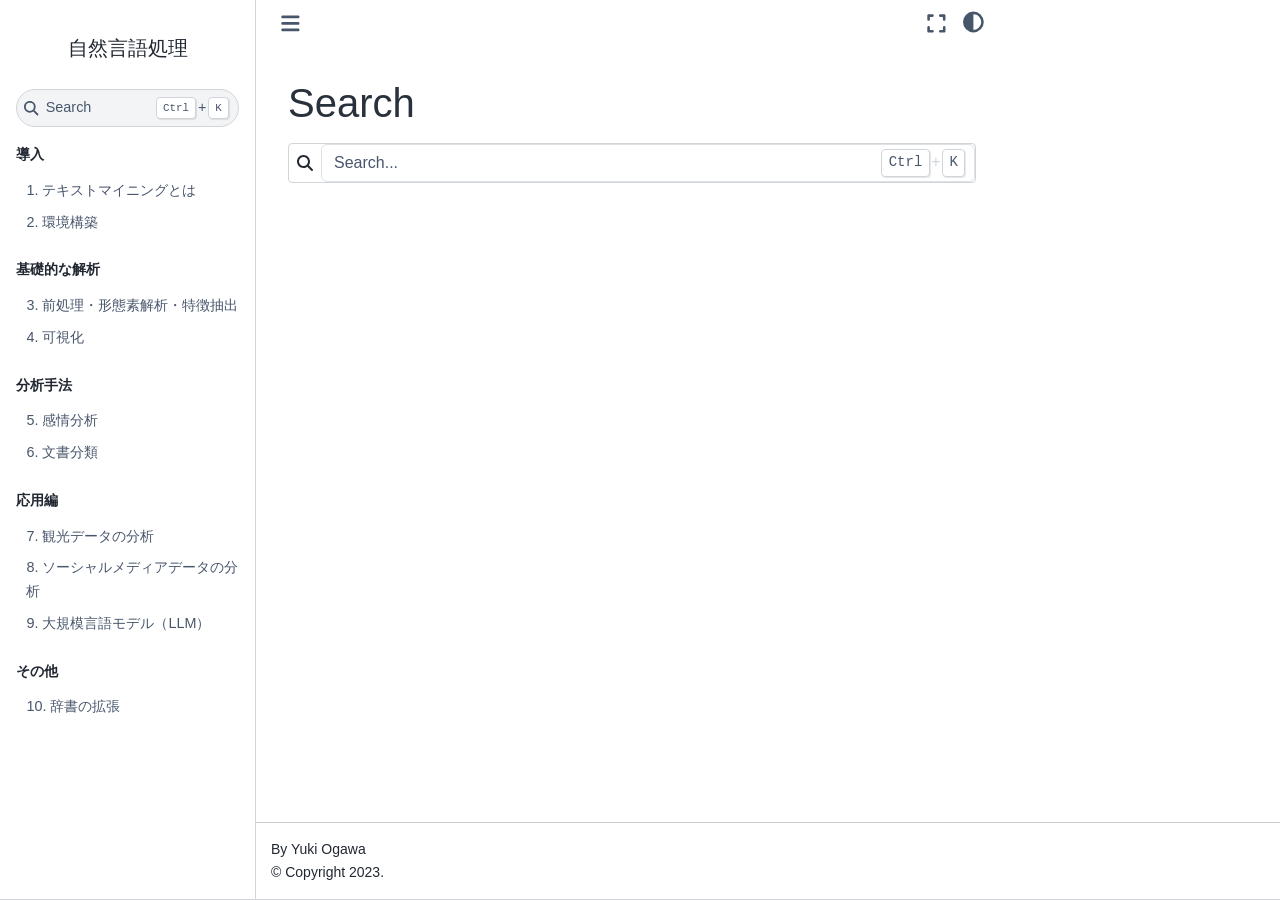
==== search.html @ 4e2ed918 "サイト公開" ====
<!DOCTYPE html>


<html lang="en" data-content_root="./" >

  <head>
    <meta charset="utf-8" />
    <meta name="viewport" content="width=device-width, initial-scale=1.0" /><title>Search - 自然言語処理</title>
  
  
  
  <script data-cfasync="false">
    document.documentElement.dataset.mode = localStorage.getItem("mode") || "";
    document.documentElement.dataset.theme = localStorage.getItem("theme") || "";
  </script>
  
  <!-- Loaded before other Sphinx assets -->
  <link href="_static/styles/theme.css?digest=dfe6caa3a7d634c4db9b" rel="stylesheet" />
<link href="_static/styles/bootstrap.css?digest=dfe6caa3a7d634c4db9b" rel="stylesheet" />
<link href="_static/styles/pydata-sphinx-theme.css?digest=dfe6caa3a7d634c4db9b" rel="stylesheet" />

  
  <link href="_static/vendor/fontawesome/6.5.2/css/all.min.css?digest=dfe6caa3a7d634c4db9b" rel="stylesheet" />
  <link rel="preload" as="font" type="font/woff2" crossorigin href="_static/vendor/fontawesome/6.5.2/webfonts/fa-solid-900.woff2" />
<link rel="preload" as="font" type="font/woff2" crossorigin href="_static/vendor/fontawesome/6.5.2/webfonts/fa-brands-400.woff2" />
<link rel="preload" as="font" type="font/woff2" crossorigin href="_static/vendor/fontawesome/6.5.2/webfonts/fa-regular-400.woff2" />

    <link rel="stylesheet" type="text/css" href="_static/pygments.css?v=03e43079" />
    <link rel="stylesheet" type="text/css" href="_static/styles/sphinx-book-theme.css?v=eba8b062" />
    <link rel="stylesheet" type="text/css" href="_static/togglebutton.css?v=13237357" />
    <link rel="stylesheet" type="text/css" href="_static/copybutton.css?v=76b2166b" />
    <link rel="stylesheet" type="text/css" href="_static/mystnb.8ecb98da25f57f5357bf6f572d296f466b2cfe2517ffebfabe82451661e28f02.css?v=6644e6bb" />
    <link rel="stylesheet" type="text/css" href="_static/sphinx-thebe.css?v=4fa983c6" />
    <link rel="stylesheet" type="text/css" href="_static/sphinx-design.min.css?v=95c83b7e" />
  
  <!-- Pre-loaded scripts that we'll load fully later -->
  <link rel="preload" as="script" href="_static/scripts/bootstrap.js?digest=dfe6caa3a7d634c4db9b" />
<link rel="preload" as="script" href="_static/scripts/pydata-sphinx-theme.js?digest=dfe6caa3a7d634c4db9b" />
  <script src="_static/vendor/fontawesome/6.5.2/js/all.min.js?digest=dfe6caa3a7d634c4db9b"></script>

    <script src="_static/documentation_options.js?v=9eb32ce0"></script>
    <script src="_static/doctools.js?v=9a2dae69"></script>
    <script src="_static/sphinx_highlight.js?v=dc90522c"></script>
    <script src="_static/clipboard.min.js?v=a7894cd8"></script>
    <script src="_static/copybutton.js?v=f281be69"></script>
    <script src="_static/scripts/sphinx-book-theme.js?v=887ef09a"></script>
    <script>let toggleHintShow = 'Click to show';</script>
    <script>let toggleHintHide = 'Click to hide';</script>
    <script>let toggleOpenOnPrint = 'true';</script>
    <script src="_static/togglebutton.js?v=4a39c7ea"></script>
    <script>var togglebuttonSelector = '.toggle, .admonition.dropdown';</script>
    <script src="_static/design-tabs.js?v=f930bc37"></script>
    <script>const THEBE_JS_URL = "https://unpkg.com/thebe@0.8.2/lib/index.js"; const thebe_selector = ".thebe,.cell"; const thebe_selector_input = "pre"; const thebe_selector_output = ".output, .cell_output"</script>
    <script async="async" src="_static/sphinx-thebe.js?v=c100c467"></script>
    <script>var togglebuttonSelector = '.toggle, .admonition.dropdown';</script>
    <script>const THEBE_JS_URL = "https://unpkg.com/thebe@0.8.2/lib/index.js"; const thebe_selector = ".thebe,.cell"; const thebe_selector_input = "pre"; const thebe_selector_output = ".output, .cell_output"</script>
    <script>DOCUMENTATION_OPTIONS.pagename = 'search';</script>
  <script src="_static/searchtools.js"></script>
  <script src="_static/language_data.js"></script>
  <script src="searchindex.js"></script>
    <link rel="icon" href="_static/favicon.ico"/>
    <link rel="index" title="Index" href="genindex.html" />
    <link rel="search" title="Search" href="#" />
  <meta name="viewport" content="width=device-width, initial-scale=1"/>
  <meta name="docsearch:language" content="en"/>
  </head>
  
  
  <body data-bs-spy="scroll" data-bs-target=".bd-toc-nav" data-offset="180" data-bs-root-margin="0px 0px -60%" data-default-mode="">

  
  
  <div id="pst-skip-link" class="skip-link d-print-none"><a href="#main-content">Skip to main content</a></div>
  
  <div id="pst-scroll-pixel-helper"></div>
  
  <button type="button" class="btn rounded-pill" id="pst-back-to-top">
    <i class="fa-solid fa-arrow-up"></i>Back to top</button>

  
  <input type="checkbox"
          class="sidebar-toggle"
          id="pst-primary-sidebar-checkbox"/>
  <label class="overlay overlay-primary" for="pst-primary-sidebar-checkbox"></label>
  
  <input type="checkbox"
          class="sidebar-toggle"
          id="pst-secondary-sidebar-checkbox"/>
  <label class="overlay overlay-secondary" for="pst-secondary-sidebar-checkbox"></label>
  
  <div class="search-button__wrapper">
    <div class="search-button__overlay"></div>
    <div class="search-button__search-container">
<form class="bd-search d-flex align-items-center"
      action="#"
      method="get">
  <i class="fa-solid fa-magnifying-glass"></i>
  <input type="search"
         class="form-control"
         name="q"
         id="search-input"
         placeholder="Search..."
         aria-label="Search..."
         autocomplete="off"
         autocorrect="off"
         autocapitalize="off"
         spellcheck="false"/>
  <span class="search-button__kbd-shortcut"><kbd class="kbd-shortcut__modifier">Ctrl</kbd>+<kbd>K</kbd></span>
</form></div>
  </div>

  <div class="pst-async-banner-revealer d-none">
  <aside id="bd-header-version-warning" class="d-none d-print-none" aria-label="Version warning"></aside>
</div>

  
    <header class="bd-header navbar navbar-expand-lg bd-navbar d-print-none">
    </header>
  

  <div class="bd-container">
    <div class="bd-container__inner bd-page-width">
      
      
      
        
      
      <div class="bd-sidebar-primary bd-sidebar">
        

  
  <div class="sidebar-header-items sidebar-primary__section">
    
    
    
    
  </div>
  
    <div class="sidebar-primary-items__start sidebar-primary__section">
        <div class="sidebar-primary-item">

  
    
  

<a class="navbar-brand logo" href="html/00_top.html">
  
  
  
  
  
  
    <p class="title logo__title">自然言語処理</p>
  
</a></div>
        <div class="sidebar-primary-item">

 <script>
 document.write(`
   <button class="btn search-button-field search-button__button" title="Search" aria-label="Search" data-bs-placement="bottom" data-bs-toggle="tooltip">
    <i class="fa-solid fa-magnifying-glass"></i>
    <span class="search-button__default-text">Search</span>
    <span class="search-button__kbd-shortcut"><kbd class="kbd-shortcut__modifier">Ctrl</kbd>+<kbd class="kbd-shortcut__modifier">K</kbd></span>
   </button>
 `);
 </script></div>
        <div class="sidebar-primary-item"><nav class="bd-links bd-docs-nav" aria-label="Main">
    <div class="bd-toc-item navbar-nav active">
        <p aria-level="2" class="caption" role="heading"><span class="caption-text">導入</span></p>
<ul class="nav bd-sidenav">
<li class="toctree-l1"><a class="reference internal" href="html/01_intro.html">1. テキストマイニングとは</a></li>
<li class="toctree-l1"><a class="reference internal" href="html/02_deploy.html">2. 環境構築</a></li>
</ul>
<p aria-level="2" class="caption" role="heading"><span class="caption-text">基礎的な解析</span></p>
<ul class="nav bd-sidenav">
<li class="toctree-l1"><a class="reference internal" href="html/03_basic_analysis.html">3. 前処理・形態素解析・特徴抽出</a></li>
<li class="toctree-l1"><a class="reference internal" href="html/03_visualization.html">4. 可視化</a></li>
</ul>
<p aria-level="2" class="caption" role="heading"><span class="caption-text">分析手法</span></p>
<ul class="nav bd-sidenav">
<li class="toctree-l1"><a class="reference internal" href="html/04_analysis.html">5. 感情分析</a></li>
<li class="toctree-l1"><a class="reference internal" href="html/05_clustering.html">6. 文書分類</a></li>
</ul>
<p aria-level="2" class="caption" role="heading"><span class="caption-text">応用編</span></p>
<ul class="nav bd-sidenav">
<li class="toctree-l1"><a class="reference internal" href="html/10_sightseeing.html">7. 観光データの分析</a></li>
<li class="toctree-l1"><a class="reference internal" href="html/20_youtube.html">8. ソーシャルメディアデータの分析</a></li>
<li class="toctree-l1"><a class="reference internal" href="html/30_llm.html">9. 大規模言語モデル（LLM）</a></li>
</ul>
<p aria-level="2" class="caption" role="heading"><span class="caption-text">その他</span></p>
<ul class="nav bd-sidenav">
<li class="toctree-l1"><a class="reference internal" href="html/99_dictionary.html">10. 辞書の拡張</a></li>
</ul>

    </div>
</nav></div>
    </div>
  
  
  <div class="sidebar-primary-items__end sidebar-primary__section">
  </div>
  
  <div id="rtd-footer-container"></div>


      </div>
      
      <main id="main-content" class="bd-main" role="main">
        
        

<div class="sbt-scroll-pixel-helper"></div>

          <div class="bd-content">
            <div class="bd-article-container">
              
              <div class="bd-header-article d-print-none">
<div class="header-article-items header-article__inner">
  
    <div class="header-article-items__start">
      
        <div class="header-article-item"><button class="sidebar-toggle primary-toggle btn btn-sm" title="Toggle primary sidebar" data-bs-placement="bottom" data-bs-toggle="tooltip">
  <span class="fa-solid fa-bars"></span>
</button></div>
      
    </div>
  
  
    <div class="header-article-items__end">
      
        <div class="header-article-item">

<div class="article-header-buttons">



<button onclick="toggleFullScreen()"
  class="btn btn-sm btn-fullscreen-button"
  title="Fullscreen mode"
  data-bs-placement="bottom" data-bs-toggle="tooltip"
>
  

<span class="btn__icon-container">
  <i class="fas fa-expand"></i>
  </span>

</button>



<script>
document.write(`
  <button class="btn btn-sm nav-link pst-navbar-icon theme-switch-button" title="light/dark" aria-label="light/dark" data-bs-placement="bottom" data-bs-toggle="tooltip">
    <i class="theme-switch fa-solid fa-sun fa-lg" data-mode="light"></i>
    <i class="theme-switch fa-solid fa-moon fa-lg" data-mode="dark"></i>
    <i class="theme-switch fa-solid fa-circle-half-stroke fa-lg" data-mode="auto"></i>
  </button>
`);
</script>


<script>
document.write(`
  <button class="btn btn-sm pst-navbar-icon search-button search-button__button" title="Search" aria-label="Search" data-bs-placement="bottom" data-bs-toggle="tooltip">
    <i class="fa-solid fa-magnifying-glass fa-lg"></i>
  </button>
`);
</script>

</div></div>
      
    </div>
  
</div>
</div>
              
              
  <div class="bd-search-container">
    <h1>Search</h1>
    <noscript>
      <div class="admonition error">
        <p class="admonition-title">Error</p>
        <p>Please activate JavaScript to enable the search functionality.</p>
      </div>
    </noscript>
    
<form class="bd-search d-flex align-items-center"
      action="#"
      method="get">
  <i class="fa-solid fa-magnifying-glass"></i>
  <input type="search"
         class="form-control"
         name="q"
         id="search-input"
         placeholder="Search..."
         aria-label="Search..."
         autocomplete="off"
         autocorrect="off"
         autocapitalize="off"
         spellcheck="false"/>
  <span class="search-button__kbd-shortcut"><kbd class="kbd-shortcut__modifier">Ctrl</kbd>+<kbd>K</kbd></span>
</form>
    <div id="search-results"></div>
  </div>
  <script>
    // Activate the search field on page load
    let searchInput = document.querySelector("form.bd-search input");
    if (searchInput) {
        searchInput.focus();
        searchInput.select();
        console.log("[PST]: Set focus on search field.");
    }
  </script>

              
              
              
              
                <footer class="prev-next-footer d-print-none">
                  
<div class="prev-next-area">
</div>
                </footer>
              
            </div>
            
            
              
            
          </div>
          <footer class="bd-footer-content">
            
<div class="bd-footer-content__inner container">
  
  <div class="footer-item">
    
<p class="component-author">
By Yuki Ogawa
</p>

  </div>
  
  <div class="footer-item">
    

  <p class="copyright">
    
      © Copyright 2023.
      <br/>
    
  </p>

  </div>
  
  <div class="footer-item">
    
  </div>
  
  <div class="footer-item">
    
  </div>
  
</div>
          </footer>
        

      </main>
    </div>
  </div>
  
  <!-- Scripts loaded after <body> so the DOM is not blocked -->
  <script src="_static/scripts/bootstrap.js?digest=dfe6caa3a7d634c4db9b"></script>
<script src="_static/scripts/pydata-sphinx-theme.js?digest=dfe6caa3a7d634c4db9b"></script>

  <footer class="bd-footer">
  </footer>
  </body>
</html>
---- _static/styles/theme.css ----
/* Provided by Sphinx's 'basic' theme, and included in the final set of assets */
@import "../basic.css";
---- _static/styles/pydata-sphinx-theme.css ----
html{--pst-header-height:4rem;--pst-header-article-height:calc(var(--pst-header-height)*2/3);--pst-sidebar-secondary:17rem;--pst-font-size-base:1rem;--pst-font-size-h1:2.5rem;--pst-font-size-h2:2rem;--pst-font-size-h3:1.75rem;--pst-font-size-h4:1.5rem;--pst-font-size-h5:1.25rem;--pst-font-size-h6:1.1rem;--pst-font-size-milli:0.9rem;--pst-sidebar-font-size:0.9rem;--pst-sidebar-font-size-mobile:1.1rem;--pst-sidebar-header-font-size:1.2rem;--pst-sidebar-header-font-weight:600;--pst-admonition-font-weight-heading:600;--pst-font-weight-caption:300;--pst-font-weight-heading:400;--pst-font-family-base-system:-apple-system,"BlinkMacSystemFont","Segoe UI","Helvetica Neue","Arial",sans-serif,"Apple Color Emoji","Segoe UI Emoji","Segoe UI Symbol";--pst-font-family-monospace-system:"SFMono-Regular","Menlo","Consolas","Monaco","Liberation Mono","Lucida Console",monospace;--pst-font-family-base:var(--pst-font-family-base-system);--pst-font-family-heading:var(--pst-font-family-base-system);--pst-font-family-monospace:var(--pst-font-family-monospace-system);--pst-font-size-icon:1.5rem;--pst-icon-check-circle:"";--pst-icon-info-circle:"";--pst-icon-exclamation-triangle:"";--pst-icon-exclamation-circle:"";--pst-icon-times-circle:"";--pst-icon-lightbulb:"";--pst-icon-download:"";--pst-icon-angle-left:"";--pst-icon-angle-right:"";--pst-icon-external-link:"";--pst-icon-search-minus:"";--pst-icon-github:"";--pst-icon-gitlab:"";--pst-icon-share:"";--pst-icon-bell:"";--pst-icon-pencil:"";--pst-breadcrumb-divider:"";--pst-icon-admonition-default:var(--pst-icon-bell);--pst-icon-admonition-note:var(--pst-icon-info-circle);--pst-icon-admonition-attention:var(--pst-icon-exclamation-circle);--pst-icon-admonition-caution:var(--pst-icon-exclamation-triangle);--pst-icon-admonition-warning:var(--pst-icon-exclamation-triangle);--pst-icon-admonition-danger:var(--pst-icon-exclamation-triangle);--pst-icon-admonition-error:var(--pst-icon-times-circle);--pst-icon-admonition-hint:var(--pst-icon-lightbulb);--pst-icon-admonition-tip:var(--pst-icon-lightbulb);--pst-icon-admonition-important:var(--pst-icon-exclamation-circle);--pst-icon-admonition-seealso:var(--pst-icon-share);--pst-icon-admonition-todo:var(--pst-icon-pencil);--pst-icon-versionmodified-default:var(--pst-icon-exclamation-circle);--pst-icon-versionmodified-added:var(--pst-icon-exclamation-circle);--pst-icon-versionmodified-changed:var(--pst-icon-exclamation-circle);--pst-icon-versionmodified-deprecated:var(--pst-icon-exclamation-circle);font-size:var(--pst-font-size-base);scroll-padding-top:calc(var(--pst-header-height) + 1rem)}body{background-color:var(--pst-color-background);color:var(--pst-color-text-base);display:flex;flex-direction:column;font-family:var(--pst-font-family-base);font-weight:400;line-height:1.65;min-height:100vh}body::-webkit-scrollbar-track{background-color:var(--pst-color-background)}p{font-size:1em;margin-bottom:1.15rem}p.rubric{border-bottom:1px solid var(--pst-color-border)}p.centered{text-align:center}a{word-wrap:break-word;color:var(--pst-color-link);text-decoration:underline;text-decoration-thickness:max(1px,.0625rem);text-underline-offset:.1578em}a:hover{color:var(--pst-color-link-hover);text-decoration-skip-ink:none;text-decoration-thickness:max(3px,.1875rem,.12em)}a:active,a:visited{color:var(--pst-color-link)}a:visited:hover{color:var(--pst-color-link-hover)}a.headerlink{color:var(--pst-color-secondary);font-size:.8em;margin-left:.2em;opacity:.7;padding:0 4px;text-decoration:none;transition:all .2s ease-out;user-select:none}a.headerlink:hover{opacity:1}a.github:before,a.gitlab:before{color:var(--pst-color-text-muted);font:var(--fa-font-brands);margin-right:.25rem}a.github:before{content:var(--pst-icon-github)}a.gitlab:before{content:var(--pst-icon-gitlab)}h1,h2,h3,h4,h5,h6{font-family:var(--pst-font-family-heading);font-weight:var(--pst-font-weight-heading);line-height:1.15;margin:2.75rem 0 1.05rem}h1{font-size:var(--pst-font-size-h1);margin-top:0}h1,h2{color:var(--pst-heading-color)}h2{font-size:var(--pst-font-size-h2)}h3{font-size:var(--pst-font-size-h3)}h3,h4{color:var(--pst-heading-color)}h4{font-size:var(--pst-font-size-h4)}h5{font-size:var(--pst-font-size-h5)}h5,h6{color:var(--pst-color-text-base)}h6{font-size:var(--pst-font-size-h6)}.text_small,small{font-size:var(--pst-font-size-milli)}hr{border:0;border-top:1px solid var(--pst-color-border)}code,kbd,pre,samp{font-family:var(--pst-font-family-monospace)}kbd{background-color:var(--pst-color-on-background);color:var(--pst-color-text-muted)}kbd:not(.compound){border:1px solid var(--pst-color-border);box-shadow:1px 1px 1px var(--pst-color-shadow);margin:0 .1rem;padding:.1rem .4rem}code{color:var(--pst-color-inline-code)}pre{background-color:var(--pst-color-surface);border:1px solid var(--pst-color-border);border-radius:.25rem;color:var(--pst-color-text-base);line-height:1.2em;margin:1.5em 0;padding:1rem}pre .linenos{opacity:.8;padding-right:10px}#pst-back-to-top{background-color:var(--pst-color-secondary);border:none;color:var(--pst-color-secondary-text);display:none;left:50vw;position:fixed;top:90vh;transform:translate(-50%);z-index:1080}#pst-back-to-top .fa-arrow-up{margin-inline-end:.5em}#pst-back-to-top:hover{background-color:var(--pst-violet-600);color:var(--pst-color-link-hover);color:var(--pst-color-secondary-text);text-decoration:underline;text-decoration-skip-ink:none;text-decoration-thickness:max(1px,.0625rem);text-decoration-thickness:max(3px,.1875rem,.12em);text-decoration-thickness:1px;text-underline-offset:.1578em}#pst-back-to-top:focus-visible{box-shadow:none;outline:var(--pst-color-accent) solid .1875rem;outline-color:var(--pst-color-secondary);outline-offset:.1875rem}:focus-visible{box-shadow:none;outline:var(--pst-color-accent) solid .1875rem}.skip-link{background-color:var(--pst-color-warning);border-bottom:1px solid var(--pst-color-border);left:0;padding:.5rem;position:fixed;right:0;text-align:center;top:0;transform:translateY(-100%);transition:transform .15s ease-in-out;z-index:1055}.skip-link:focus-within{transform:translateY(0)}.skip-link a{color:var(--pst-color-warning-text)!important}.skip-link a:focus-visible{outline-color:#14181e}.bd-container{display:flex;flex-grow:1;justify-content:center}.bd-container .bd-container__inner{display:flex}.bd-page-width{width:100%}@media(min-width:960px){.bd-page-width{max-width:88rem}}.pst-async-banner-revealer{height:0;overflow:hidden;transition:height .3s ease-in-out}@media(prefers-reduced-motion){.pst-async-banner-revealer{transition:none}}#bd-header-version-warning,.bd-header-announcement{align-items:center;display:flex;justify-content:center;min-height:3rem;padding:.5rem 12.5%;position:relative;text-align:center;width:100%}@media(max-width:959.98px){#bd-header-version-warning,.bd-header-announcement{padding:.5rem 2%}}#bd-header-version-warning p,.bd-header-announcement p{font-weight:700;margin:0}#bd-header-version-warning a,.bd-header-announcement a{color:var(--pst-color-inline-code-links)}#bd-header-version-warning .pst-button-link-to-stable-version,.bd-header-announcement .pst-button-link-to-stable-version{background-color:var(--pst-color-danger);border-color:var(--pst-color-danger);border-radius:.25rem;box-shadow:0 .2rem .5rem var(--pst-color-shadow),0 0 .0625rem var(--pst-color-shadow)!important;color:var(--pst-color-danger-text)}#bd-header-version-warning .pst-button-link-to-stable-version:hover,.bd-header-announcement .pst-button-link-to-stable-version:hover{background-color:var(--pst-color-danger-highlight);border-color:var(--pst-color-danger-highlight);color:var(--pst-color-danger-text)}#bd-header-version-warning .pst-button-link-to-stable-version:focus-visible,.bd-header-announcement .pst-button-link-to-stable-version:focus-visible{outline:.1875rem solid var(--pst-color-danger);outline-offset:.1875rem}.bd-header-announcement{background-color:var(--pst-color-secondary-bg)}#bd-header-version-warning{background-color:var(--pst-color-danger-bg)}.bd-main{display:flex;flex-direction:column;flex-grow:1;min-width:0}.bd-main .bd-content{display:flex;height:100%;justify-content:center}.bd-main .bd-content .bd-article-container{display:flex;flex-direction:column;justify-content:start;max-width:60em;overflow-x:auto;padding:1rem;width:100%}@media(min-width:1200px){.bd-main .bd-content .bd-article-container .bd-article{padding-left:2rem;padding-top:1.5rem}}.bd-footer{border-top:1px solid var(--pst-color-border);width:100%}.bd-footer .bd-footer__inner{display:flex;flex-grow:1;margin:auto;padding:1rem}.bd-footer .footer-items__center,.bd-footer .footer-items__end,.bd-footer .footer-items__start{display:flex;flex-direction:column;flex-grow:1;gap:.5rem;justify-content:center}.bd-footer .footer-items__center{text-align:center}.bd-footer .footer-items__end{text-align:end}.bd-footer .footer-item p{margin-bottom:0}.bd-footer-article{margin-top:auto}.bd-footer-article .footer-article-items{display:flex;flex-direction:column}.bd-footer-content .footer-content-items{display:flex;flex-direction:column;margin-top:auto}.bd-header{background-color:var(--pst-color-on-background)!important;box-shadow:0 .125rem .25rem 0 var(--pst-color-shadow);justify-content:center;max-width:100vw;padding:0;position:sticky;top:0;width:100%;z-index:1030}.bd-header .bd-header__inner{align-items:center;display:flex;height:fit-content;padding-left:1rem;padding-right:1rem}.bd-header :focus-visible{border-radius:.125rem}.bd-header .navbar-item{align-items:center;display:flex;height:var(--pst-header-height);max-height:var(--pst-header-height)}.bd-header .navbar-header-items{display:none;flex-shrink:1}@media(min-width:960px){.bd-header .navbar-header-items{display:inherit;flex-grow:1;padding:0 0 0 .5rem}}.bd-header .navbar-header-items__center,.bd-header .navbar-header-items__end,.bd-header .navbar-header-items__start{align-items:center;display:flex;flex-flow:wrap;row-gap:0}.bd-header .navbar-header-items__center,.bd-header .navbar-header-items__end{column-gap:1rem}.bd-header .navbar-header-items__start{flex-shrink:0;gap:.5rem;margin-right:auto}.bd-header .navbar-header-items__end{justify-content:end}.bd-header ul.navbar-nav{display:flex}@media(min-width:960px){.bd-header ul.navbar-nav{align-items:baseline}}.bd-header ul.navbar-nav>li.nav-item{margin-inline:2px}.bd-header ul.navbar-nav>li.nav-item>.nav-link{color:var(--pst-color-text-muted);padding-inline:6px;position:relative}.bd-header ul.navbar-nav>li.nav-item>.nav-link:before{background-color:transparent;content:"";display:block;inset:0;bottom:calc(max(3px, .1875rem, .12em)*-1);margin:max(3px,.1875rem,.12em) 0;position:absolute}.bd-header ul.navbar-nav>li.nav-item>.nav-link:hover{color:var(--pst-color-secondary);text-decoration:none}.bd-header ul.navbar-nav>li.nav-item>.nav-link:hover:before{border-bottom:max(3px,.1875rem,.12em) solid var(--pst-color-secondary)}.bd-header ul.navbar-nav>li.nav-item>.nav-link:focus-visible{box-shadow:none;outline:3px solid var(--pst-color-accent);outline-offset:3px}.bd-header ul.navbar-nav>li.nav-item.current>.nav-link{color:var(--pst-color-primary)}.bd-header ul.navbar-nav>li.nav-item.current>.nav-link:before{border-bottom:3px solid var(--pst-color-primary)}.bd-header ul.navbar-nav>li.nav-item.dropdown{margin-inline:4px}.bd-header ul.navbar-nav>li.nav-item.dropdown button{padding-inline:8px}.bd-header ul.navbar-nav>li.nav-item.dropdown>.dropdown-toggle{border-radius:.125rem;color:var(--pst-color-text-muted)}.bd-header ul.navbar-nav>li.nav-item.dropdown>.dropdown-toggle:focus-visible{box-shadow:0 0 0 .1875rem var(--pst-color-accent)}.bd-header ul.navbar-nav>li.nav-item.dropdown>.dropdown-toggle:hover{box-shadow:0 0 0 .1875rem var(--pst-color-link-hover);color:var(--pst-color-text-base);text-decoration:none}.bd-header ul.navbar-nav li a.nav-link.dropdown-item{color:var(--pst-color-text-muted);text-decoration:none}.bd-header ul.navbar-nav li a.nav-link.dropdown-item:hover{color:var(--pst-color-link-hover);text-decoration:underline;text-decoration-skip-ink:none;text-decoration-thickness:max(1px,.0625rem);text-decoration-thickness:max(3px,.1875rem,.12em);text-underline-offset:.1578em}.bd-header ul.navbar-nav .dropdown button{border:none;display:unset}.bd-header ul.navbar-nav .dropdown button:hover{color:var(--pst-color-link-hover);text-decoration:underline;text-decoration-skip-ink:none;text-decoration-thickness:max(1px,.0625rem);text-decoration-thickness:max(3px,.1875rem,.12em);text-underline-offset:.1578em}.bd-header ul.navbar-nav .dropdown .dropdown-menu{background-color:var(--pst-color-on-background);border:1px solid var(--pst-color-border);box-shadow:0 0 .3rem .1rem var(--pst-color-shadow);margin:.5rem 0;min-width:20rem;padding:.5rem 0;z-index:1070}.bd-header ul.navbar-nav .dropdown .dropdown-menu .dropdown-item{padding:.25rem 1.5rem}.bd-header ul.navbar-nav .dropdown .dropdown-menu .dropdown-item:focus:not(:hover,:active){background-color:inherit}.bd-header ul.navbar-nav .dropdown .dropdown-menu .dropdown-item:focus-visible{z-index:10}.bd-header ul.navbar-nav .dropdown .dropdown-menu:not(.show){display:none}.bd-header button.sidebar-toggle{background-color:inherit;color:var(--pst-color-muted);font-size:var(--pst-font-size-icon);margin-bottom:0;padding:.5rem}.bd-header button.primary-toggle{margin-right:1rem}@media(min-width:960px){.bd-header button.primary-toggle{display:none}}.bd-header button.secondary-toggle{margin-left:1rem}@media(min-width:1200px){.bd-header button.secondary-toggle{display:none}}@media(min-width:960px){.navbar-center-items .navbar-item{display:inline-block}}.nav-link{transition:none}.nav-link:hover{color:var(--pst-color-link-hover);text-decoration:underline;text-decoration-skip-ink:none;text-decoration-thickness:max(1px,.0625rem);text-decoration-thickness:max(3px,.1875rem,.12em);text-underline-offset:.1578em}.nav-link.nav-external:after{content:var(--pst-icon-external-link);font:var(--fa-font-solid);font-size:.75em;margin-left:.3em}.bd-navbar-elements li.nav-item i{font-size:.7rem;padding-left:2px;vertical-align:middle}.navbar-persistent--mobile{margin-left:auto}@media(min-width:960px){.navbar-persistent--mobile{display:none}}.navbar-persistent--container{display:none}@media(min-width:960px){.navbar-persistent--container{display:flex}}.header-article__inner{display:flex;padding:0 .5rem}.header-article__inner .header-article-item{height:var(--pst-header-article-height);min-height:var(--pst-header-article-height)}.header-article__inner .header-article-items__end,.header-article__inner .header-article-items__start{align-items:start;display:flex;gap:.5rem}.header-article__inner .header-article-items__end{margin-left:auto}.bd-sidebar-primary{background-color:var(--pst-color-background);border-right:1px solid var(--pst-color-border);display:flex;flex:0 0 auto;flex-direction:column;font-size:var(--pst-sidebar-font-size-mobile);gap:1rem;max-height:calc(100vh - var(--pst-header-height));overflow-y:auto;padding:2rem 1rem 1rem;position:sticky;top:var(--pst-header-height);width:25%}@media(min-width:960px){.bd-sidebar-primary{font-size:var(--pst-sidebar-font-size)}}.bd-sidebar-primary :focus-visible{border-radius:.125rem}.bd-sidebar-primary .nav-link{font-size:var(--pst-sidebar-font-size-mobile)}.bd-sidebar-primary.no-sidebar{border-right:0}@media(min-width:960px){.bd-sidebar-primary.hide-on-wide{display:none}}.bd-sidebar-primary h1,.bd-sidebar-primary h2,.bd-sidebar-primary h3,.bd-sidebar-primary h4{color:var(--pst-color-text-base)}.bd-sidebar-primary .sidebar-primary-items__end .sidebar-primary-item,.bd-sidebar-primary .sidebar-primary-items__start .sidebar-primary-item{padding:.5rem 0}.bd-sidebar-primary .sidebar-header-items{display:flex;flex-direction:column}.bd-sidebar-primary .sidebar-header-items .sidebar-header-items__title{color:var(--pst-color-text-base);font-size:var(--pst-sidebar-header-font-size);font-weight:var(--pst-sidebar-header-font-weight);margin-bottom:.5rem}.bd-sidebar-primary .sidebar-header-items .nav-item.dropdown button{display:none}.bd-sidebar-primary .sidebar-header-items .nav-item.dropdown .dropdown-menu{background-color:inherit;border:none;display:flex;flex-direction:column;font-size:inherit;margin:0;padding:0}.bd-sidebar-primary .sidebar-header-items .nav-item.dropdown .dropdown-menu .dropdown-item:focus,.bd-sidebar-primary .sidebar-header-items .nav-item.dropdown .dropdown-menu .dropdown-item:hover{background-color:unset}.bd-sidebar-primary .sidebar-header-items .bd-navbar-elements .nav-link:focus-visible{box-shadow:none;outline:var(--pst-color-accent) solid .1875rem;outline-offset:.1875rem}.bd-sidebar-primary .sidebar-header-items .sidebar-header-items__center{display:flex;flex-direction:column}.bd-sidebar-primary .sidebar-header-items .sidebar-header-items__end{align-items:center;display:flex;gap:1rem}@media(min-width:960px){.bd-sidebar-primary .sidebar-header-items{display:none}}.bd-sidebar-primary .sidebar-primary-items__start{border-top:1px solid var(--pst-color-border)}@media(min-width:960px){.bd-sidebar-primary .sidebar-primary-items__start{border-top:none}}.bd-sidebar-primary .sidebar-primary-items__end{margin-bottom:1em;margin-top:auto}.bd-sidebar-primary .list-caption{list-style:none;padding-left:0}.bd-sidebar-primary .list-caption li.toctree-l0.has-children>details>summary{align-items:baseline;display:flex;height:auto;justify-content:space-between;position:relative;width:auto}.bd-sidebar-primary .list-caption li.toctree-l0.has-children>details>summary .toctree-toggle{flex:0 0 auto}.bd-sidebar-primary .list-caption li.toctree-l0.has-children>details>summary .toctree-toggle .fa-chevron-down{font-size:1rem}.bd-sidebar-primary li.has-children{position:relative}.bd-sidebar-primary li.has-children .caption,.bd-sidebar-primary li.has-children>.reference{margin-right:calc(30px + .1875rem);padding-top:.25rem}.bd-sidebar-primary li.has-children>details>summary{list-style:none}.bd-sidebar-primary li.has-children>details>summary::-webkit-details-marker{display:none}.bd-sidebar-primary li.has-children>details>summary:focus-visible{outline:none}.bd-sidebar-primary li.has-children>details>summary:focus-visible>.toctree-toggle{outline:var(--pst-color-accent) solid .1875rem;outline-offset:-.1875rem}.bd-sidebar-primary li.has-children>details>summary .toctree-toggle{align-items:center;cursor:pointer;display:inline-flex;height:30px;justify-content:center;position:absolute;right:0;top:0;width:30px}.bd-sidebar-primary li.has-children>details>summary .toctree-toggle .fa-chevron-down{font-size:.75rem}.bd-sidebar-primary li.has-children>details[open]>summary .fa-chevron-down{transform:rotate(180deg)}nav.bd-links{margin-right:-1rem}@media(min-width:960px){nav.bd-links{display:block}}nav.bd-links ul{display:block;list-style:none}nav.bd-links ul ul{padding:0 0 0 1rem}nav.bd-links li>a{box-shadow:none;color:var(--pst-color-text-muted);display:block;margin-right:.1875rem;padding:.25rem .65rem;text-decoration:none}nav.bd-links li>a:hover{background-color:transparent;text-decoration:underline;text-decoration-skip-ink:none;text-decoration-thickness:max(3px,.1875rem,.12em)}nav.bd-links li>a:active,nav.bd-links li>a:hover{color:var(--pst-color-link-hover)}nav.bd-links li>a:focus-visible{box-shadow:0 0 0 .1875rem var(--pst-color-accent);outline:none;z-index:10}nav.bd-links li>a.reference.external:after{content:var(--pst-icon-external-link);font:var(--fa-font-solid);font-size:.75em;margin-left:.3em}nav.bd-links .current>a{background-color:transparent;box-shadow:inset max(3px,.1875rem,.12em) 0 0 var(--pst-color-primary);color:var(--pst-color-primary);font-weight:600}nav.bd-links .current>a:focus-visible{box-shadow:inset max(3px,.1875rem,.12em) 0 0 var(--pst-color-primary),0 0 0 .1875rem var(--pst-color-accent);outline:none}nav.bd-links p.bd-links__title{font-size:var(--pst-sidebar-header-font-size)}nav.bd-links p.bd-links__title,nav.bd-links p.caption{font-weight:var(--pst-sidebar-header-font-weight);margin-bottom:.5rem}nav.bd-links p.caption{color:var(--pst-color-text-base);font-size:var(--pst-sidebar-font-size-mobile);margin-top:1.25rem;position:relative}nav.bd-links p.caption:first-child{margin-top:0}@media(min-width:960px){nav.bd-links p.caption{font-size:var(--pst-sidebar-font-size)}}.bd-sidebar-secondary{background-color:var(--pst-color-background);display:flex;flex-direction:column;flex-shrink:0;font-size:var(--pst-sidebar-font-size-mobile);max-height:calc(100vh - var(--pst-header-height));order:2;overflow-y:auto;padding:2rem 1rem 1rem;position:sticky;top:var(--pst-header-height);width:var(--pst-sidebar-secondary)}@media(min-width:1200px){.bd-sidebar-secondary{font-size:var(--pst-sidebar-font-size)}}.sidebar-secondary-item{padding:.5rem}@media(min-width:1200px){.sidebar-secondary-item{border-left:1px solid var(--pst-color-border);padding-left:1rem}}.sidebar-secondary-item i{padding-right:.5rem}input.sidebar-toggle{display:none}label.overlay{background-color:#000;height:0;left:0;opacity:.5;position:fixed;top:0;transition:opacity .2s ease-out;width:0;z-index:1050}input#pst-primary-sidebar-checkbox:checked+label.overlay.overlay-primary,input#pst-secondary-sidebar-checkbox:checked+label.overlay.overlay-secondary{height:100vh;width:100vw}input#pst-primary-sidebar-checkbox:checked~.bd-container .bd-sidebar-primary{margin-left:0;visibility:visible}input#pst-secondary-sidebar-checkbox:checked~.bd-container .bd-sidebar-secondary{margin-right:0;visibility:visible}@media(min-width:960px){.sidebar-toggle.primary-toggle{display:none}input#pst-primary-sidebar-checkbox:checked+label.overlay.overlay-primary{height:0;width:0}.bd-sidebar-primary{margin-left:0;visibility:visible}}@media(max-width:959.98px){.bd-sidebar-primary{flex-grow:.75;height:100vh;left:0;margin-left:-75%;max-height:100vh;max-width:350px;position:fixed;top:0;transition:visibility .2s ease-out,margin .2s ease-out;visibility:hidden;width:75%;z-index:1055}}@media(max-width:1199.98px){.bd-sidebar-secondary{flex-grow:.75;height:100vh;margin-right:-75%;max-height:100vh;max-width:350px;position:fixed;right:0;top:0;transition:visibility .2s ease-out,margin .2s ease-out;visibility:hidden;width:75%;z-index:1055}}ul.bd-breadcrumbs{display:flex;flex-wrap:wrap;font-size:.8rem;list-style:none;padding-left:0}ul.bd-breadcrumbs li.breadcrumb-item{align-items:center;display:flex;font-weight:700}ul.bd-breadcrumbs li.breadcrumb-item a{color:var(--pst-color-text-muted);text-decoration:none}ul.bd-breadcrumbs li.breadcrumb-item a:hover{color:var(--pst-color-link-hover);text-decoration:underline;text-decoration-skip-ink:none;text-decoration-thickness:max(1px,.0625rem);text-decoration-thickness:max(3px,.1875rem,.12em);text-underline-offset:.1578em}ul.bd-breadcrumbs li.breadcrumb-item:not(.breadcrumb-home):before{color:var(--pst-color-text-muted);content:var(--pst-breadcrumb-divider);font:var(--fa-font-solid);font-size:.8rem;padding:0 .5rem}html .pst-navbar-icon{align-items:center;border:none;border-radius:0;box-sizing:border-box;color:var(--pst-color-text-muted);display:flex;font-size:1rem;height:2.15rem;justify-content:center;line-height:1.65;min-height:24px;min-width:24px;padding:.25rem 0;position:relative}html .pst-navbar-icon:before{background-color:transparent;content:"";display:block;inset:0;bottom:calc(max(3px, .1875rem, .12em)*-1);margin:max(3px,.1875rem,.12em) 0;position:absolute}html .pst-navbar-icon:hover{color:var(--pst-color-secondary);text-decoration:none}html .pst-navbar-icon:hover:before{border-bottom:max(3px,.1875rem,.12em) solid var(--pst-color-secondary)}html .pst-navbar-icon:focus-visible{box-shadow:none;outline:3px solid var(--pst-color-accent);outline-offset:3px}ul.navbar-icon-links{align-items:center;column-gap:1rem;display:flex;flex-flow:row wrap;justify-content:space-evenly;list-style:none;margin-bottom:0;padding-left:0}ul.navbar-icon-links i.fa-brands,ul.navbar-icon-links i.fa-regular,ul.navbar-icon-links i.fa-solid{font-size:var(--pst-font-size-icon);font-style:normal;vertical-align:middle}ul.navbar-icon-links i.fa-square-twitter:before{color:#55acee}ul.navbar-icon-links i.fa-square-gitlab:before{color:#548}ul.navbar-icon-links i.fa-bitbucket:before{color:#0052cc}ul.navbar-icon-links img.icon-link-image{border-radius:.2rem;height:1.5em}ul.navbar-icon-links .fa-pydata{stroke:var(--pst-color-background);stroke-linejoin:round;stroke-width:.35}.navbar-brand{align-items:center;display:flex;flex-shrink:0;gap:.5rem;height:var(--pst-header-height);margin:0;max-height:var(--pst-header-height);padding:.5rem 0;position:relative;width:auto}.navbar-brand p{color:var(--pst-color-text-base);margin-bottom:0}.navbar-brand img{height:100%;max-width:100%;width:auto}.navbar-brand:hover,.navbar-brand:visited:hover{color:var(--pst-color-link-hover);color:var(--pst-color-text-base);text-decoration:underline;text-decoration-skip-ink:none;text-decoration-thickness:max(1px,.0625rem);text-decoration-thickness:max(3px,.1875rem,.12em);text-underline-offset:.1578em}ul.navbar-nav ul{padding:0 0 0 1rem}ul.navbar-nav li{display:flex;flex-direction:column}ul.navbar-nav li a{align-items:center;color:var(--pst-color-text-muted);display:flex;height:100%;padding-bottom:.25rem;padding-top:.25rem;text-decoration:none}ul.navbar-nav li a:hover{color:var(--pst-color-link-hover);text-decoration:underline;text-decoration-skip-ink:none;text-decoration-thickness:max(1px,.0625rem);text-decoration-thickness:max(3px,.1875rem,.12em);text-underline-offset:.1578em}.page-toc .section-nav{border-bottom:none;padding-left:0}.page-toc .section-nav ul{padding-left:1rem}.page-toc .nav-link{font-size:var(--pst-sidebar-font-size-mobile)}@media(min-width:1200px){.page-toc .nav-link{font-size:var(--pst-sidebar-font-size)}}.page-toc .onthispage{color:var(--pst-color-text-base);font-weight:var(--pst-sidebar-header-font-weight);margin-bottom:.5rem}.prev-next-area{width:100%}.prev-next-area p{color:var(--pst-color-text-muted);line-height:1.3em;margin:0 .3em}.prev-next-area i{font-size:1.2em}.prev-next-area a{align-items:center;border:none;color:var(--pst-color-text-muted);display:flex;max-width:45%;overflow-x:hidden;padding:10px;text-decoration:none}.prev-next-area a p.prev-next-title{word-wrap:break-word;color:var(--pst-color-link);font-size:1.1em;font-weight:var(--pst-admonition-font-weight-heading);text-decoration:underline;text-decoration-thickness:max(1px,.0625rem);text-underline-offset:.1578em}.prev-next-area a p.prev-next-title:hover{color:var(--pst-color-link-hover);text-decoration-skip-ink:none;text-decoration-thickness:max(3px,.1875rem,.12em)}.prev-next-area a p.prev-next-title:active,.prev-next-area a p.prev-next-title:visited{color:var(--pst-color-link)}.prev-next-area a p.prev-next-title:visited:hover{color:var(--pst-color-link-hover)}.prev-next-area a:hover p.prev-next-title,.prev-next-area a:visited:hover p.prev-next-title{color:var(--pst-color-link-hover);text-decoration:underline;text-decoration-skip-ink:none;text-decoration-thickness:max(1px,.0625rem);text-decoration-thickness:max(3px,.1875rem,.12em);text-underline-offset:.1578em}.prev-next-area a .prev-next-info{flex-direction:column;margin:0 .5em}.prev-next-area a .prev-next-info .prev-next-subtitle{text-transform:capitalize}.prev-next-area a.left-prev{float:left}.prev-next-area a.right-next{float:right}.prev-next-area a.right-next div.prev-next-info{text-align:right}.bd-search{border:1px solid var(--pst-color-border);border-radius:.25rem;color:var(--pst-color-text-base);gap:.5rem;padding-left:.5rem;position:relative}.bd-search,.bd-search:active{background-color:var(--pst-color-background)}.bd-search:active{color:var(--pst-color-text-muted)}.bd-search .icon{color:var(--pst-color-border);left:25px;position:absolute}.bd-search .fa-solid.fa-magnifying-glass{color:var(--pst-color-text-muted);left:calc(1.25rem - .35em);position:absolute}.bd-search input::placeholder{color:var(--pst-color-text-muted)}.bd-search input::-webkit-search-cancel-button,.bd-search input::-webkit-search-decoration{appearance:none}.bd-search .search-button__kbd-shortcut{color:var(--pst-color-border);display:flex;position:absolute;right:.5rem}.form-control{background-color:var(--pst-color-background);color:var(--pst-color-text-base)}.form-control:focus,.form-control:focus-visible{background-color:var(--pst-color-background);border:none;color:var(--pst-color-text-muted)}.search-button i{font-size:1.3rem}.search-button__overlay,.search-button__search-container{display:none}.search-button__wrapper.show .search-button__search-container{display:flex;left:50%;margin-top:.5rem;max-width:800px;position:fixed;right:1rem;top:30%;transform:translate(-50%,-50%);width:90%;z-index:1055}.search-button__wrapper.show .search-button__overlay{background-color:#000;display:flex;height:100%;left:0;opacity:.5;position:fixed;top:0;width:100%;z-index:1050}.search-button__wrapper.show form.bd-search{flex-grow:1;padding-bottom:0;padding-top:0}.search-button__wrapper.show input,.search-button__wrapper.show svg{font-size:var(--pst-font-size-icon)}.search-button-field{align-items:center;background-color:var(--pst-color-surface);border:1px solid var(--pst-color-border);border-radius:1.5em;color:var(--pst-color-text-muted);display:inline-flex;padding:.5em}.search-button-field:hover{box-shadow:0 0 0 .1875rem var(--pst-color-link-hover)}.search-button-field:focus-visible{border-radius:1.5em}.search-button-field .search-button__default-text{font-size:var(--bs-nav-link-font-size);font-weight:var(--bs-nav-link-font-weight);margin-left:.5em;margin-right:.5em}.search-button-field .kbd-shortcut__modifier{font-size:.75em}.search-button-field>*{align-items:center}.search-button-field>:not(svg){display:none}@media(min-width:960px){.search-button-field>:not(svg){display:flex}}div#searchbox p.highlight-link{box-shadow:0 .2rem .5rem var(--pst-color-shadow),0 0 .0625rem var(--pst-color-shadow)!important;margin:1rem 0;width:fit-content}@media(min-width:1200px){div#searchbox p.highlight-link{margin-left:2rem}}div#searchbox p.highlight-link a{background-color:var(--pst-color-primary);border-radius:.25rem;color:var(--pst-color-primary-text);font-size:1.25rem;padding:.75rem;text-decoration:none;transition:box-shadow .25s ease-out}div#searchbox p.highlight-link a:hover{box-shadow:inset 0 0 50px 50px rgba(0,0,0,.25)}div#searchbox p.highlight-link a:before{color:unset;content:var(--pst-icon-search-minus);font:var(--fa-font-solid);margin-right:.5rem}.theme-switch-button .theme-switch{display:none}.theme-switch-button .theme-switch:active{color:var(--pst-color-link-hover);text-decoration:none}.theme-switch-button .theme-switch .fa-lg{aspect-ratio:1/1}html[data-mode=auto] .theme-switch-button .theme-switch[data-mode=auto],html[data-mode=dark] .theme-switch-button .theme-switch[data-mode=dark],html[data-mode=light] .theme-switch-button .theme-switch[data-mode=light]{display:inline}button.btn.version-switcher__button{border-color:var(--pst-color-border);color:var(--pst-color-text-base);margin-bottom:1em}@media(min-width:960px){button.btn.version-switcher__button{margin-bottom:unset}}button.btn.version-switcher__button:hover{border-color:transparent;box-shadow:0 0 0 .1875rem var(--pst-color-secondary)}button.btn.version-switcher__button:active{border-color:var(--pst-color-border);color:var(--pst-color-text-base)}button.btn.version-switcher__button:focus-visible{border-color:transparent}.version-switcher__menu{border-color:var(--pst-color-border);border-radius:var(--bs-dropdown-border-radius)}.version-switcher__menu a.list-group-item{background-color:var(--pst-color-on-background);color:var(--pst-color-text-base);padding:.75rem 1.25rem}.version-switcher__menu a.list-group-item:not(:last-child){border-bottom:1px solid var(--pst-color-border)}.version-switcher__menu a.list-group-item:hover{background-color:var(--pst-color-surface);color:var(--pst-color-link-hover);text-decoration:underline;text-decoration-skip-ink:none;text-decoration-thickness:max(1px,.0625rem);text-decoration-thickness:max(3px,.1875rem,.12em);text-underline-offset:.1578em}.version-switcher__menu a.list-group-item.active{box-shadow:inset max(3px,.1875rem,.12em) 0 0 var(--pst-color-primary);color:var(--pst-color-primary);font-weight:600;position:relative;z-index:1}.version-switcher__menu a.list-group-item.active:focus-visible{box-shadow:inset max(3px,.1875rem,.12em) 0 0 var(--pst-color-primary),0 0 0 .1875rem var(--pst-color-accent);outline:none}.version-switcher__menu a.list-group-item.active span:before{content:"";height:100%;left:0;position:absolute;top:0;width:100%;z-index:-1}.version-switcher__menu a.list-group-item:focus-visible{z-index:10}.version-switcher__menu,button.version-switcher__button{box-sizing:border-box;font-size:1.1em;min-height:24px;min-width:24px;z-index:1055}@media(min-width:960px){.version-switcher__menu,button.version-switcher__button{font-size:unset}}nav.page-toc{margin-bottom:1rem}.bd-toc .nav .nav{display:none}.bd-toc .nav .nav.visible,.bd-toc .nav>.active>ul,.toc-entry{display:block}.toc-entry a.nav-link,.toc-entry a>code{color:var(--pst-color-text-muted)}.toc-entry a.nav-link{display:block;margin-left:-1rem;padding:.125rem 0 .125rem 1rem;text-decoration:none}.toc-entry a.nav-link:hover{background-color:transparent;text-decoration:underline;text-decoration-skip-ink:none;text-decoration-thickness:max(3px,.1875rem,.12em)}.toc-entry a.nav-link:active,.toc-entry a.nav-link:hover{color:var(--pst-color-link-hover)}.toc-entry a.nav-link:focus-visible{box-shadow:0 0 0 .1875rem var(--pst-color-accent);outline:none;z-index:10}.toc-entry a.nav-link.active{background-color:transparent;box-shadow:inset max(3px,.1875rem,.12em) 0 0 var(--pst-color-primary);color:var(--pst-color-primary);font-weight:600}.toc-entry a.nav-link.active:focus-visible{box-shadow:inset max(3px,.1875rem,.12em) 0 0 var(--pst-color-primary),0 0 0 .1875rem var(--pst-color-accent);outline:none}.toc-entry a.nav-link.active:hover{color:var(--pst-color-link-hover)}.toc-entry a.nav-link:focus-visible{border-radius:.125rem}div.deprecated,div.versionadded,div.versionchanged{background-color:var(--pst-color-on-background);border-left:.2rem solid;border-color:var(--pst-color-info);border-radius:.25rem;box-shadow:0 .2rem .5rem var(--pst-color-shadow),0 0 .0625rem var(--pst-color-shadow)!important;break-inside:avoid;margin:1.5625em auto;overflow:hidden;padding:0 .6rem;page-break-inside:avoid;position:relative;vertical-align:middle}div.deprecated>p,div.versionadded>p,div.versionchanged>p{margin-bottom:.6rem;margin-top:.6rem}div.versionadded{background-color:var(--pst-color-success-bg);border-color:var(--pst-color-success)}div.versionchanged{background-color:var(--pst-color-warning-bg);border-color:var(--pst-color-warning)}div.deprecated{background-color:var(--pst-color-danger-bg);border-color:var(--pst-color-danger)}span.versionmodified{font-weight:600}span.versionmodified:before{color:var(--pst-color-info);content:var(--pst-icon-versionmodified-default);font:var(--fa-font-solid);margin-right:.6rem}span.versionmodified.added:before{color:var(--pst-color-success);content:var(--pst-icon-versionmodified-added)}span.versionmodified.changed:before{color:var(--pst-color-warning);content:var(--pst-icon-versionmodified-changed)}span.versionmodified.deprecated:before{color:var(--pst-color-danger);content:var(--pst-icon-versionmodified-deprecated)}.sidebar-indices-items{border-top:1px solid var(--pst-color-border);display:flex;flex-direction:column}@media(min-width:960px){.sidebar-indices-items{border-top:none}}.sidebar-indices-items .sidebar-indices-items__title{color:var(--pst-color-text-base);font-size:var(--pst-sidebar-header-font-size);font-weight:var(--pst-sidebar-header-font-weight);margin-bottom:.5rem}.sidebar-indices-items ul.indices-link{list-style:none;margin-right:-1rem;padding:0}.sidebar-indices-items ul.indices-link li>a{color:var(--pst-color-text-muted);display:block;padding:.25rem 0}.sidebar-indices-items ul.indices-link li>a:hover{background-color:transparent;color:var(--pst-color-primary);text-decoration:none}.bd-sidebar-primary div#rtd-footer-container{bottom:-1rem;margin:-1rem;position:sticky}.bd-sidebar-primary div#rtd-footer-container .rst-versions.rst-badge{font-family:var(--pst-font-family-base);font-size:.9em;max-width:unset;position:unset}.bd-sidebar-primary div#rtd-footer-container .rst-versions.rst-badge .rst-current-version{align-items:center;background-color:var(--pst-color-background);border-top:1px solid var(--pst-color-border);color:var(--pst-color-success);display:flex;gap:.2rem;height:2.5rem;transition:background-color .2s ease-out}.bd-sidebar-primary div#rtd-footer-container .rst-versions.rst-badge .fa.fa-book{color:var(--pst-color-text-muted);margin-right:auto}.bd-sidebar-primary div#rtd-footer-container .rst-versions.rst-badge .fa.fa-book:after{color:var(--pst-color-text-base);content:"Read The Docs";font-family:var(--pst-font-family-base);font-weight:var(--pst-admonition-font-weight-heading)}.bd-sidebar-primary div#rtd-footer-container .rst-versions.rst-badge .fa.fa-caret-down{color:var(--pst-color-text-muted)}.bd-sidebar-primary div#rtd-footer-container .rst-versions.rst-badge.shift-up .rst-current-version{border-bottom:1px solid var(--pst-color-border)}.bd-sidebar-primary div#rtd-footer-container .rst-other-versions{background-color:var(--pst-color-surface);color:var(--pst-color-text-base)}.bd-sidebar-primary div#rtd-footer-container .rst-other-versions dl dd a{color:var(--pst-color-text-muted)}.bd-sidebar-primary div#rtd-footer-container .rst-other-versions hr{background-color:var(--pst-color-border)}.bd-sidebar-primary div#rtd-footer-container .rst-other-versions small a{color:var(--pst-color-link)}.bd-sidebar-primary div#rtd-footer-container .rst-other-versions input{background-color:var(--pst-color-surface);border:1px solid var(--pst-color-border);padding-left:.5rem}.admonition,div.admonition{background-color:var(--pst-color-on-background);border-left:.2rem solid;border-color:var(--pst-color-info);border-radius:.25rem;box-shadow:0 .2rem .5rem var(--pst-color-shadow),0 0 .0625rem var(--pst-color-shadow)!important;break-inside:avoid;margin:1.5625em auto;overflow:hidden;padding:0 .6rem .8rem;page-break-inside:avoid}.admonition :last-child,div.admonition :last-child{margin-bottom:0}.admonition p.admonition-title~*,div.admonition p.admonition-title~*{margin-left:1.4rem;margin-right:1.4rem}.admonition>ol,.admonition>ul,div.admonition>ol,div.admonition>ul{margin-left:1em}.admonition>.admonition-title,div.admonition>.admonition-title{background-color:var(--pst-color-info-bg);font-weight:var(--pst-admonition-font-weight-heading);margin:0 -.6rem;padding:.4rem .6rem .4rem 2rem;position:relative;z-index:1}.admonition>.admonition-title:before,div.admonition>.admonition-title:before{content:"";height:100%;left:0;pointer-events:none;position:absolute;top:0;width:100%;z-index:-1}.admonition>.admonition-title:after,div.admonition>.admonition-title:after{color:var(--pst-color-info);content:var(--pst-icon-admonition-default);font:var(--fa-font-solid);height:1rem;left:.5rem;line-height:inherit;opacity:1;position:absolute;width:1rem}.admonition>.admonition-title+*,div.admonition>.admonition-title+*{margin-top:.4em}.admonition.attention,div.admonition.attention{border-color:var(--pst-color-attention)}.admonition.attention>.admonition-title,div.admonition.attention>.admonition-title{background-color:var(--pst-color-attention-bg)}.admonition.attention>.admonition-title:after,div.admonition.attention>.admonition-title:after{color:var(--pst-color-attention);content:var(--pst-icon-admonition-attention)}.admonition.caution,div.admonition.caution{border-color:var(--pst-color-warning)}.admonition.caution>.admonition-title,div.admonition.caution>.admonition-title{background-color:var(--pst-color-warning-bg)}.admonition.caution>.admonition-title:after,div.admonition.caution>.admonition-title:after{color:var(--pst-color-warning);content:var(--pst-icon-admonition-caution)}.admonition.warning,div.admonition.warning{border-color:var(--pst-color-warning)}.admonition.warning>.admonition-title,div.admonition.warning>.admonition-title{background-color:var(--pst-color-warning-bg)}.admonition.warning>.admonition-title:after,div.admonition.warning>.admonition-title:after{color:var(--pst-color-warning);content:var(--pst-icon-admonition-warning)}.admonition.danger,div.admonition.danger{border-color:var(--pst-color-danger)}.admonition.danger>.admonition-title,div.admonition.danger>.admonition-title{background-color:var(--pst-color-danger-bg)}.admonition.danger>.admonition-title:after,div.admonition.danger>.admonition-title:after{color:var(--pst-color-danger);content:var(--pst-icon-admonition-danger)}.admonition.error,div.admonition.error{border-color:var(--pst-color-danger)}.admonition.error>.admonition-title,div.admonition.error>.admonition-title{background-color:var(--pst-color-danger-bg)}.admonition.error>.admonition-title:after,div.admonition.error>.admonition-title:after{color:var(--pst-color-danger);content:var(--pst-icon-admonition-error)}.admonition.hint,div.admonition.hint{border-color:var(--pst-color-success)}.admonition.hint>.admonition-title,div.admonition.hint>.admonition-title{background-color:var(--pst-color-success-bg)}.admonition.hint>.admonition-title:after,div.admonition.hint>.admonition-title:after{color:var(--pst-color-success);content:var(--pst-icon-admonition-hint)}.admonition.tip,div.admonition.tip{border-color:var(--pst-color-success)}.admonition.tip>.admonition-title,div.admonition.tip>.admonition-title{background-color:var(--pst-color-success-bg)}.admonition.tip>.admonition-title:after,div.admonition.tip>.admonition-title:after{color:var(--pst-color-success);content:var(--pst-icon-admonition-tip)}.admonition.important,div.admonition.important{border-color:var(--pst-color-attention)}.admonition.important>.admonition-title,div.admonition.important>.admonition-title{background-color:var(--pst-color-attention-bg)}.admonition.important>.admonition-title:after,div.admonition.important>.admonition-title:after{color:var(--pst-color-attention);content:var(--pst-icon-admonition-important)}.admonition.note,div.admonition.note{border-color:var(--pst-color-info)}.admonition.note>.admonition-title,div.admonition.note>.admonition-title{background-color:var(--pst-color-info-bg)}.admonition.note>.admonition-title:after,div.admonition.note>.admonition-title:after{color:var(--pst-color-info);content:var(--pst-icon-admonition-note)}.admonition.seealso,div.admonition.seealso{border-color:var(--pst-color-success)}.admonition.seealso>.admonition-title,div.admonition.seealso>.admonition-title{background-color:var(--pst-color-success-bg)}.admonition.seealso>.admonition-title:after,div.admonition.seealso>.admonition-title:after{color:var(--pst-color-success);content:var(--pst-icon-admonition-seealso)}.admonition.admonition-todo,div.admonition.admonition-todo{border-color:var(--pst-color-secondary)}.admonition.admonition-todo>.admonition-title,div.admonition.admonition-todo>.admonition-title{background-color:var(--pst-color-secondary-bg)}.admonition.admonition-todo>.admonition-title:after,div.admonition.admonition-todo>.admonition-title:after{color:var(--pst-color-secondary);content:var(--pst-icon-admonition-todo)}.admonition.sidebar,div.admonition.sidebar{border-width:0 0 0 .2rem;clear:both;float:right;margin-left:.5rem;margin-top:0;max-width:40%}.admonition.sidebar.attention,.admonition.sidebar.important,div.admonition.sidebar.attention,div.admonition.sidebar.important{border-color:var(--pst-color-attention)}.admonition.sidebar.caution,.admonition.sidebar.warning,div.admonition.sidebar.caution,div.admonition.sidebar.warning{border-color:var(--pst-color-warning)}.admonition.sidebar.danger,.admonition.sidebar.error,div.admonition.sidebar.danger,div.admonition.sidebar.error{border-color:var(--pst-color-danger)}.admonition.sidebar.hint,.admonition.sidebar.seealso,.admonition.sidebar.tip,div.admonition.sidebar.hint,div.admonition.sidebar.seealso,div.admonition.sidebar.tip{border-color:var(--pst-color-success)}.admonition.sidebar.note,.admonition.sidebar.todo,div.admonition.sidebar.note,div.admonition.sidebar.todo{border-color:var(--pst-color-info)}.admonition.sidebar p.admonition-title~*,div.admonition.sidebar p.admonition-title~*{margin-left:0;margin-right:0}aside.topic,div.topic,div.topic.contents,nav.contents{background-color:var(--pst-color-surface);border-color:var(--pst-color-border);border-radius:.25rem;box-shadow:0 .2rem .5rem var(--pst-color-shadow),0 0 .0625rem var(--pst-color-shadow)!important;display:flex;flex-direction:column;padding:1rem 1.25rem}aside.topic .topic-title,div.topic .topic-title,div.topic.contents .topic-title,nav.contents .topic-title{margin:0 0 .5rem}aside.topic p,div.topic p,div.topic.contents p,nav.contents p{color:var(--pst-color-on-surface)!important}aside.topic ul.simple,div.topic ul.simple,div.topic.contents ul.simple,nav.contents ul.simple{padding-left:1rem}aside.topic ul.simple ul,div.topic ul.simple ul,div.topic.contents ul.simple ul,nav.contents ul.simple ul{padding-left:2em}aside.sidebar{background-color:var(--pst-color-surface);border:1px solid var(--pst-color-border);border-radius:.25rem;margin-left:.5rem;padding:0}aside.sidebar>:last-child{padding-bottom:1rem}aside.sidebar p.sidebar-title{border-bottom:1px solid var(--pst-color-border);font-family:var(--pst-font-family-heading);font-weight:var(--pst-admonition-font-weight-heading);margin-bottom:0;padding-bottom:.5rem;padding-top:.5rem;position:relative}aside.sidebar>:not(.sidebar-title):first-child,aside.sidebar>p.sidebar-title+*{margin-top:1rem}aside.sidebar>*{padding-left:1rem;padding-right:1rem}p.rubric{display:flex;flex-direction:column}.seealso dd{margin-bottom:0;margin-top:0}table.field-list{border-collapse:separate;border-spacing:10px;margin-left:1px}table.field-list th.field-name{background-color:var(--pst-color-surface);padding:1px 8px 1px 5px;white-space:nowrap}table.field-list td.field-body p{font-style:italic}table.field-list td.field-body p>strong{font-style:normal}table.field-list td.field-body blockquote{border-left:none;margin:0 0 .3em;padding-left:30px}.table.autosummary td:first-child{white-space:nowrap}.sig{font-family:var(--pst-font-family-monospace)}.sig-inline.c-texpr,.sig-inline.cpp-texpr{font-family:unset}.sig.c .k,.sig.c .kt,.sig.c .m,.sig.c .s,.sig.c .sc,.sig.cpp .k,.sig.cpp .kt,.sig.cpp .m,.sig.cpp .s,.sig.cpp .sc{color:var(--pst-color-text-base)}.sig-name{color:var(--pst-color-inline-code)}.sig-param .default_value,.sig-param .o{color:var(--pst-color-text-muted);font-weight:400}dt:target,span.highlighted{background-color:var(--pst-color-target)}.viewcode-back{font-family:var(--pst-font-family-base)}.viewcode-block:target{background-color:var(--pst-color-target);border-bottom:1px solid var(--pst-color-border);border-top:1px solid var(--pst-color-border);position:relative}dl>dt>a:has(.viewcode-link){float:right}dl>dt>a:has(.viewcode-link) .viewcode-link{float:none}dl[class]:not(.option-list,.field-list,.footnote,.glossary,.simple){margin-bottom:3rem}dl[class]:not(.option-list,.field-list,.footnote,.glossary,.simple) dd{margin-left:2rem}dl[class]:not(.option-list,.field-list,.footnote,.glossary,.simple) dd>dl.simple>dt{display:flex}dl[class]:not(.option-list,.field-list,.footnote,.glossary,.simple) dl.field-list{display:grid;grid-template-columns:unset}dl[class]:not(.option-list,.field-list,.footnote,.glossary,.simple) dt.field-even,dl[class]:not(.option-list,.field-list,.footnote,.glossary,.simple) dt.field-odd{background-color:var(--pst-color-surface);margin-bottom:.1rem;margin-top:.2rem}div.highlight,div.literal-block-wrapper,div[class*=highlight-]{border-radius:.25rem;break-inside:avoid;display:flex;flex-direction:column;width:unset}div.literal-block-wrapper{border:1px solid var(--pst-color-border);border-radius:.25rem}div.literal-block-wrapper div.code-block-caption{border-bottom:1px solid var(--pst-color-border);font-size:1rem;font-weight:var(--pst-font-weight-caption);margin:0;padding:.5rem}div.literal-block-wrapper div.code-block-caption a.headerlink{font-size:inherit}div.literal-block-wrapper div[class*=highlight-]{border-radius:0;margin:0}div.literal-block-wrapper div[class*=highlight-] pre{border:none;box-shadow:none}code.literal{background-color:var(--pst-color-surface);border:1px solid var(--pst-color-border);border-radius:.25rem;padding:.1rem .25rem}a>code{color:var(--pst-color-inline-code-links)}html[data-theme=light] .highlight .nf{color:#0078a1!important}span.linenos{opacity:.8!important}figure>a,figure>a>img,figure>img,figure>video{display:block;margin-left:auto;margin-right:auto}figure a.headerlink{font-size:inherit;position:absolute}figure:hover a.headerlink{visibility:visible}figure figcaption{color:var(--pst-color-text-muted);font-family:var(--pst-font-family-heading);font-weight:var(--pst-font-weight-caption);margin-left:auto;margin-right:auto;margin-top:.3rem;text-align:center}figure figcaption>p:last-child{margin-bottom:0}figure figcaption p{display:inline-block;text-align:start}figure figcaption table.table{margin-left:auto;margin-right:auto;width:fit-content}dt.label>span.brackets:not(:only-child):before{content:"["}dt.label>span.brackets:not(:only-child):after{content:"]"}a.footnote-reference{font-size:small;vertical-align:super}aside.footnote{margin-bottom:.5rem}aside.footnote:last-child{margin-bottom:1rem}aside.footnote span.backrefs,aside.footnote span.label{font-weight:700}aside.footnote:target{background-color:var(--pst-color-target)}div.doctest>div.highlight span.gp,span.linenos,table.highlighttable td.linenos{user-select:none}dd{margin-bottom:10px;margin-left:30px;margin-top:3px}ol,ul{padding-inline-start:2rem}ol li>p:first-child,ul li>p:first-child{margin-bottom:.25rem;margin-top:.25rem}blockquote{background-color:var(--pst-color-surface);border-left:.25em solid var(--pst-color-blockquote-notch);border-radius:.25rem;color:var(--pst-color-text-muted);padding:1em;position:relative}blockquote p{color:var(--pst-color-text-base)}blockquote .line-block{margin:0}blockquote p:last-child{margin-bottom:0}blockquote:before{content:"";height:100%;left:0;pointer-events:none;position:absolute;top:0;width:100%}blockquote a{color:var(--pst-color-inline-code-links)}blockquote:before{z-index:-1}span.guilabel{background-color:var(--pst-color-info-bg);border:1px solid var(--pst-color-info);border-radius:4px;font-size:80%;font-weight:700;margin:auto 2px;padding:2.4px 6px;position:relative}span.guilabel:before{content:"";height:100%;left:0;pointer-events:none;position:absolute;top:0;width:100%;z-index:-1}a.reference.download:before{color:var(--pst-color-text-muted);content:var(--pst-icon-download);font:var(--fa-font-solid);font-size:.8em;padding:0 .25em}table{margin-left:auto;margin-right:auto}table.table-right{margin-right:0}table.table-left{margin-left:0}table caption{caption-side:top;color:var(--pst-color-text-muted);text-align:center}td.text-left,th.text-left{text-align:left}td.text-right,th.text-right{text-align:right}td.text-center,th.text-center{text-align:center}.table{--bs-table-bg:transparent;--bs-table-color:var( --pst-color-text-base );border:1px solid var(--pst-color-table-outer-border);color:var(--pst-color-table)}.table td~td,.table td~th,.table th~td,.table th~th{border-left:1px solid var(--pst-color-table-inner-border)}.table thead tr{background-color:var(--pst-color-table-heading-bg);border-bottom:2px solid var(--pst-color-primary)}.table tbody tr:nth-child(odd){background-color:var(--pst-color-table-row-zebra-low-bg)}.table tbody tr:nth-child(2n){background-color:var(--pst-color-table-row-zebra-high-bg)}.table tbody tr:hover{background-color:var(--pst-color-table-row-hover-bg)}.pst-scrollable-table-container{overflow-x:auto}.toctree-wrapper p.caption{font-size:1.5em;margin-bottom:0}.toctree-wrapper>ul{padding-left:0}.toctree-wrapper li[class^=toctree-l]{list-style:none;margin-bottom:.2em}.toctree-wrapper li[class^=toctree-l]>a{font-size:1.1em;list-style:none}.toctree-wrapper li[class^=toctree-l]>ul{list-style:none;padding-inline-start:1.5em}.toctree-wrapper .toctree-l1>a{font-size:1.3em}div.topic.contents ul.simple,nav.contents ul.simple{list-style:none;padding-left:0}div.math,span.math{align-items:center;display:flex;max-width:100%;overflow:hidden}span.math{display:inline-flex}div.math{flex-direction:row-reverse;gap:.5em}div.math span.eqno a.headerlink{font-size:1em;position:relative}div.math mjx-container{flex-grow:1;overflow:auto;padding-bottom:.2rem}div.math mjx-container mjx-assistive-mml{height:0}.ablog-sidebar-item h2,.ablog-sidebar-item h3{font-size:var(--pst-sidebar-header-font-size);margin-top:.5rem}.ablog-sidebar-item h2 a,.ablog-sidebar-item h3 a{color:var(--pst-color-text-base)}.ablog-sidebar-item ul{display:flex;flex-direction:column;gap:.5em;list-style:none;margin-bottom:0;overflow-y:hidden;padding-left:0}.ablog-sidebar-item ul.ablog-cloud{flex-flow:row wrap;gap:.5rem}.ablog-sidebar-item ul.ablog-cloud li{align-items:center;display:flex}.ablog__prev-next{display:flex;font-size:1.2em;padding:1rem 0}.ablog__prev-next>span{display:flex;max-width:45%}.ablog__prev-next>span a{align-items:center;display:flex;gap:1rem;line-height:1.5rem;margin-left:auto}.ablog__prev-next>span a i:before{color:var(--pst-color-text-base)}.ablog__prev-next span.ablog__prev i.fa-arrow-circle-left:before{content:var(--pst-icon-angle-left)}.ablog__prev-next span.ablog__spacer{display:none}.ablog__prev-next span.ablog__next{margin-left:auto;text-align:right}.ablog__prev-next span.ablog__next i.fa-arrow-circle-right:before{content:var(--pst-icon-angle-right)}.ablog__collection,.postlist{padding-left:0}.ablog__collection .ablog-post,.postlist .ablog-post{list-style:none}.ablog__collection .ablog-post .ablog-archive,.postlist .ablog-post .ablog-archive{display:flex;flex-flow:row wrap;font-size:.75rem;gap:1rem;list-style:none;padding-left:0}.ablog__collection .ablog-post .ablog-post-title,.postlist .ablog-post .ablog-post-title{font-size:1.25rem;margin-top:0}.ablog__collection .ablog-post .ablog-post-title a,.postlist .ablog-post .ablog-post-title a{font-weight:700}.ablog__collection .ablog-post .ablog-post-expand,.postlist .ablog-post .ablog-post-expand{margin-bottom:.5rem}.docutils.container{margin-left:unset;margin-right:unset;max-width:unset;padding-left:unset;padding-right:unset;width:unset}.btn{--bs-btn-focus-box-shadow:0 0 0 0.1875rem var(--pst-color-accent)}div.highlight button.copybtn{align-items:center;background-color:var(--pst-color-surface);border:none;display:flex;justify-content:center}div.highlight button.copybtn:not(.success){color:var(--pst-color-muted)}div.highlight button.copybtn:hover:not(.success){background-color:var(--pst-color-shadow);color:var(--pst-color-text)}div.highlight button.copybtn.o-tooltip--left:after{background-color:var(--pst-color-surface);color:var(--pst-color-text)}div.highlight button.copybtn:focus{opacity:1}div.highlight button.copybtn:focus-visible{outline:var(--pst-color-accent) solid .1875rem}div.highlight:has(button.copybtn){min-height:2em}#ethical-ad-placement .ethical-footer a,#ethical-ad-placement .ethical-footer a:active,#ethical-ad-placement .ethical-footer a:hover,#ethical-ad-placement .ethical-footer a:visited,#ethical-ad-placement .ethical-sidebar a,#ethical-ad-placement .ethical-sidebar a:active,#ethical-ad-placement .ethical-sidebar a:hover,#ethical-ad-placement .ethical-sidebar a:visited{color:var(--pst-color-text-base)}#ethical-ad-placement .ethical-footer,#ethical-ad-placement .ethical-sidebar{background-color:var(--pst-color-background);border:1px solid var(--pst-color-border);border-radius:5px;color:var(--pst-color-text-base);font-size:14px;line-height:20px}.bd-content div.jupyter_container{background-color:unset;border:none;box-shadow:none}.bd-content div.jupyter_container div.highlight,.bd-content div.jupyter_container div.output{border-radius:.25rem}.bd-content div.jupyter_container div.highlight{background-color:var(--pst-color-surface)}.bd-content div.jupyter_container .cell_input,.bd-content div.jupyter_container .cell_output{border-radius:.25rem}.bd-content div.jupyter_container .cell_input pre,.bd-content div.jupyter_container .cell_output pre{padding:1rem}html[data-theme=dark] div.graphviz>object.inheritance{color-scheme:normal;filter:brightness(.8) invert(.82) contrast(1.2)}.xr-wrap[hidden]{display:block!important}.jp-OutputArea-output.lm-Widget{overflow:auto}:root{--pst-teal-50:#f4fbfc;--pst-teal-100:#e9f6f8;--pst-teal-200:#d0ecf1;--pst-teal-300:#abdde6;--pst-teal-400:#3fb1c5;--pst-teal-500:#0a7d91;--pst-teal-600:#085d6c;--pst-teal-700:#064752;--pst-teal-800:#042c33;--pst-teal-900:#021b1f;--pst-violet-50:#f4eefb;--pst-violet-100:#e0c7ff;--pst-violet-200:#d5b4fd;--pst-violet-300:#b780ff;--pst-violet-400:#9c5ffd;--pst-violet-500:#8045e5;--pst-violet-600:#6432bd;--pst-violet-700:#4b258f;--pst-violet-800:#341a61;--pst-violet-900:#1e0e39;--pst-gray-50:#f9f9fa;--pst-gray-100:#f3f4f5;--pst-gray-200:#e5e7ea;--pst-gray-300:#d1d5da;--pst-gray-400:#9ca4af;--pst-gray-500:#677384;--pst-gray-600:#48566b;--pst-gray-700:#29313d;--pst-gray-800:#222832;--pst-gray-900:#14181e;--pst-pink-50:#fcf8fd;--pst-pink-100:#fcf0fa;--pst-pink-200:#f8dff5;--pst-pink-300:#f3c7ee;--pst-pink-400:#e47fd7;--pst-pink-500:#c132af;--pst-pink-600:#912583;--pst-pink-700:#6e1c64;--pst-pink-800:#46123f;--pst-pink-900:#2b0b27;--pst-foundation-white:#fff;--pst-foundation-black:#14181e}html:not([data-theme]){--pst-color-primary:#0a7d91;--pst-color-primary-bg:#d0ecf1;--pst-color-secondary:#8045e5;--pst-color-secondary-bg:#e0c7ff;--pst-color-accent:#c132af;--pst-color-accent-bg:#f8dff5;--pst-color-info:#276be9;--pst-color-info-bg:#dce7fc;--pst-color-warning:#f66a0a;--pst-color-warning-bg:#f8e3d0;--pst-color-success:#00843f;--pst-color-success-bg:#d6ece1;--pst-color-attention:var(--pst-color-warning);--pst-color-attention-bg:var(--pst-color-warning-bg);--pst-color-danger:#d72d47;--pst-color-danger-bg:#f9e1e4;--pst-color-text-base:#222832;--pst-color-text-muted:#48566b;--pst-color-heading-color:#fff;--pst-color-shadow:rgba(0,0,0,.1);--pst-color-border:#d1d5da;--pst-color-border-muted:rgba(23,23,26,.2);--pst-color-blockquote-notch:#677384;--pst-color-inline-code:#912583;--pst-color-inline-code-links:#085d6c;--pst-color-target:#f3cf95;--pst-color-table:#14181e;--pst-color-table-row-hover-bg:#b780ff;--pst-color-table-inner-border:#e5e7ea;--pst-color-background:#fff;--pst-color-on-background:#fff;--pst-color-surface:#f3f4f5;--pst-color-on-surface:#222832;--pst-color-link:var(--pst-color-primary);--pst-color-link-hover:var(--pst-color-secondary);--pst-color-table-outer-border:var(--pst-color-surface);--pst-color-table-heading-bg:var(--pst-color-surface);--pst-color-table-row-zebra-high-bg:var(--pst-color-on-background);--pst-color-table-row-zebra-low-bg:var(--pst-color-surface)}html:not([data-theme]) .only-dark,html:not([data-theme]) .only-dark~figcaption{display:none!important}html[data-theme=light]{--pst-color-primary-bg:#d0ecf1;--pst-color-secondary-bg:#e0c7ff;--pst-color-accent:#c132af;--pst-color-accent-bg:#f8dff5;--pst-color-info-bg:#dce7fc;--pst-color-warning-bg:#f8e3d0;--pst-color-success-bg:#d6ece1;--pst-color-attention:var(--pst-color-warning);--pst-color-attention-bg:var(--pst-color-warning-bg);--pst-color-danger-bg:#f9e1e4;--pst-color-text-base:#222832;--pst-color-text-muted:#48566b;--pst-color-heading-color:#fff;--pst-color-shadow:rgba(0,0,0,.1);--pst-color-border:#d1d5da;--pst-color-border-muted:rgba(23,23,26,.2);--pst-color-blockquote-notch:#677384;--pst-color-inline-code:#912583;--pst-color-inline-code-links:#085d6c;--pst-color-target:#f3cf95;--pst-color-table:#14181e;--pst-color-table-row-hover-bg:#b780ff;--pst-color-table-inner-border:#e5e7ea;--pst-color-background:#fff;--pst-color-on-background:#fff;--pst-color-surface:#f3f4f5;--pst-color-on-surface:#222832;--pst-color-link:var(--pst-color-primary);--pst-color-link-hover:var(--pst-color-secondary);--pst-color-table-outer-border:var(--pst-color-surface);--pst-color-table-heading-bg:var(--pst-color-surface);--pst-color-table-row-zebra-high-bg:var(--pst-color-on-background);--pst-color-table-row-zebra-low-bg:var(--pst-color-surface);color-scheme:light}html[data-theme=light] .only-dark,html[data-theme=light] .only-dark~figcaption{display:none!important}html[data-theme=dark]{--pst-color-primary-bg:#042c33;--pst-color-secondary-bg:#341a61;--pst-color-accent:#e47fd7;--pst-color-accent-bg:#46123f;--pst-color-info-bg:#06245d;--pst-color-warning-bg:#652a02;--pst-color-success-bg:#002f17;--pst-color-attention:var(--pst-color-warning);--pst-color-attention-bg:var(--pst-color-warning-bg);--pst-color-danger-bg:#4e111b;--pst-color-text-base:#ced6dd;--pst-color-text-muted:#9ca4af;--pst-color-heading-color:#14181e;--pst-color-shadow:rgba(0,0,0,.2);--pst-color-border:#48566b;--pst-color-border-muted:#29313d;--pst-color-blockquote-notch:#9ca4af;--pst-color-inline-code:#f3c7ee;--pst-color-inline-code-links:#3fb1c5;--pst-color-target:#675c04;--pst-color-table:#fff;--pst-color-table-row-hover-bg:#6432bd;--pst-color-table-inner-border:#364150;--pst-color-background:#14181e;--pst-color-on-background:#222832;--pst-color-surface:#29313d;--pst-color-on-surface:#f3f4f5;--pst-color-link:var(--pst-color-primary);--pst-color-link-hover:var(--pst-color-secondary);--pst-color-table-outer-border:var(--pst-color-surface);--pst-color-table-heading-bg:var(--pst-color-surface);--pst-color-table-row-zebra-high-bg:var(--pst-color-on-background);--pst-color-table-row-zebra-low-bg:var(--pst-color-surface);color-scheme:dark}html[data-theme=dark] .only-light,html[data-theme=dark] .only-light~figcaption{display:none!important}html[data-theme=dark] img:not(.only-dark,.dark-light){filter:brightness(.8) contrast(1.2)}html[data-theme=dark] .bd-content img:not(.only-dark,.dark-light){background-color:#fff;border-radius:.25rem}html[data-theme=dark] .MathJax_SVG *{fill:var(--pst-color-text-base)}.pst-color-primary{color:var(--pst-color-primary)}.pst-color-secondary{color:var(--pst-color-secondary)}.pst-color-accent{color:var(--pst-color-accent)}.pst-color-info{color:var(--pst-color-info)}.pst-color-warning{color:var(--pst-color-warning)}.pst-color-success{color:var(--pst-color-success)}.pst-color-attention{color:var(--pst-color-attention)}.pst-color-danger{color:var(--pst-color-danger)}.pst-color-text-base{color:var(--pst-color-text-base)}.pst-color-text-muted{color:var(--pst-color-text-muted)}.pst-color-heading-color{color:var(--pst-color-heading-color)}.pst-color-shadow{color:var(--pst-color-shadow)}.pst-color-border{color:var(--pst-color-border)}.pst-color-border-muted{color:var(--pst-color-border-muted)}.pst-color-blockquote-notch{color:var(--pst-color-blockquote-notch)}.pst-color-inline-code{color:var(--pst-color-inline-code)}.pst-color-inline-code-links{color:var(--pst-color-inline-code-links)}.pst-color-target{color:var(--pst-color-target)}.pst-color-table{color:var(--pst-color-table)}.pst-color-table-row-hover{color:var(--pst-color-table-row-hover)}.pst-color-table-inner-border{color:var(--pst-color-table-inner-border)}.pst-color-background{color:var(--pst-color-background)}.pst-color-on-background{color:var(--pst-color-on-background)}.pst-color-surface{color:var(--pst-color-surface)}.pst-color-on-surface{color:var(--pst-color-on-surface)}html[data-theme=light]{--pst-color-primary:#0a7d91;--pst-color-primary-text:#fff;--pst-color-primary-highlight:#053f49;--sd-color-primary:var(--pst-color-primary);--sd-color-primary-text:var(--pst-color-primary-text);--sd-color-primary-highlight:var(--pst-color-primary-highlight);--sd-color-primary-bg:#d0ecf1;--sd-color-primary-bg-text:#14181e;--pst-color-secondary:#8045e5;--pst-color-secondary-text:#fff;--pst-color-secondary-highlight:#591bc2;--sd-color-secondary:var(--pst-color-secondary);--sd-color-secondary-text:var(--pst-color-secondary-text);--sd-color-secondary-highlight:var(--pst-color-secondary-highlight);--sd-color-secondary-bg:#e0c7ff;--sd-color-secondary-bg-text:#14181e;--pst-color-success:#00843f;--pst-color-success-text:#fff;--pst-color-success-highlight:#00381a;--sd-color-success:var(--pst-color-success);--sd-color-success-text:var(--pst-color-success-text);--sd-color-success-highlight:var(--pst-color-success-highlight);--sd-color-success-bg:#d6ece1;--sd-color-success-bg-text:#14181e;--pst-color-info:#276be9;--pst-color-info-text:#fff;--pst-color-info-highlight:#124ab1;--sd-color-info:var(--pst-color-info);--sd-color-info-text:var(--pst-color-info-text);--sd-color-info-highlight:var(--pst-color-info-highlight);--sd-color-info-bg:#dce7fc;--sd-color-info-bg-text:#14181e;--pst-color-warning:#f66a0a;--pst-color-warning-text:#14181e;--pst-color-warning-highlight:#ad4a06;--sd-color-warning:var(--pst-color-warning);--sd-color-warning-text:var(--pst-color-warning-text);--sd-color-warning-highlight:var(--pst-color-warning-highlight);--sd-color-warning-bg:#f8e3d0;--sd-color-warning-bg-text:#14181e;--pst-color-danger:#d72d47;--pst-color-danger-text:#fff;--pst-color-danger-highlight:#9a1d30;--sd-color-danger:var(--pst-color-danger);--sd-color-danger-text:var(--pst-color-danger-text);--sd-color-danger-highlight:var(--pst-color-danger-highlight);--sd-color-danger-bg:#f9e1e4;--sd-color-danger-bg-text:#14181e;--pst-color-light:#f3f4f5;--pst-color-light-text:#14181e;--pst-color-light-highlight:#c9ced2;--sd-color-light:var(--pst-color-light);--sd-color-light-text:var(--pst-color-light-text);--sd-color-light-highlight:var(--pst-color-light-highlight);--sd-color-light-bg:#f7f7f8;--sd-color-light-bg-text:#14181e;--pst-color-muted:#29313d;--pst-color-muted-text:#fff;--pst-color-muted-highlight:#0a0c0f;--sd-color-muted:var(--pst-color-muted);--sd-color-muted-text:var(--pst-color-muted-text);--sd-color-muted-highlight:var(--pst-color-muted-highlight);--sd-color-muted-bg:#5a6c86;--sd-color-muted-bg-text:#fff;--pst-color-dark:#222832;--pst-color-dark-text:#fff;--pst-color-dark-highlight:#030404;--sd-color-dark:var(--pst-color-dark);--sd-color-dark-text:var(--pst-color-dark-text);--sd-color-dark-highlight:var(--pst-color-dark-highlight);--pst-color-black:#14181e;--pst-color-black-text:#fff;--pst-color-black-highlight:#000;--sd-color-black:var(--pst-color-black);--sd-color-black-text:var(--pst-color-black-text);--sd-color-black-highlight:var(--pst-color-black-highlight);--pst-color-white:#fff;--pst-color-white-text:#14181e;--pst-color-white-highlight:#d9d9d9;--sd-color-white:var(--pst-color-white);--sd-color-white-text:var(--pst-color-white-text);--sd-color-white-highlight:var(--pst-color-white-highlight)}html[data-theme=dark]{--pst-color-primary:#3fb1c5;--pst-color-primary-text:#14181e;--pst-color-primary-highlight:#2b7e8d;--sd-color-primary:var(--pst-color-primary);--sd-color-primary-text:var(--pst-color-primary-text);--sd-color-primary-highlight:var(--pst-color-primary-highlight);--sd-color-primary-bg:#042c33;--sd-color-primary-bg-text:#fff;--pst-color-secondary:#9c5ffd;--pst-color-secondary-text:#14181e;--pst-color-secondary-highlight:#6d13fc;--sd-color-secondary:var(--pst-color-secondary);--sd-color-secondary-text:var(--pst-color-secondary-text);--sd-color-secondary-highlight:var(--pst-color-secondary-highlight);--sd-color-secondary-bg:#341a61;--sd-color-secondary-bg-text:#fff;--pst-color-success:#5fb488;--pst-color-success-text:#14181e;--pst-color-success-highlight:#3f8762;--sd-color-success:var(--pst-color-success);--sd-color-success-text:var(--pst-color-success-text);--sd-color-success-highlight:var(--pst-color-success-highlight);--sd-color-success-bg:#002f17;--sd-color-success-bg-text:#fff;--pst-color-info:#79a3f2;--pst-color-info-text:#14181e;--pst-color-info-highlight:#3373eb;--sd-color-info:var(--pst-color-info);--sd-color-info-text:var(--pst-color-info-text);--sd-color-info-highlight:var(--pst-color-info-highlight);--sd-color-info-bg:#06245d;--sd-color-info-bg-text:#fff;--pst-color-warning:#ff9245;--pst-color-warning-text:#14181e;--pst-color-warning-highlight:#f86600;--sd-color-warning:var(--pst-color-warning);--sd-color-warning-text:var(--pst-color-warning-text);--sd-color-warning-highlight:var(--pst-color-warning-highlight);--sd-color-warning-bg:#652a02;--sd-color-warning-bg-text:#fff;--pst-color-danger:#e78894;--pst-color-danger-text:#14181e;--pst-color-danger-highlight:#da485b;--sd-color-danger:var(--pst-color-danger);--sd-color-danger-text:var(--pst-color-danger-text);--sd-color-danger-highlight:var(--pst-color-danger-highlight);--sd-color-danger-bg:#4e111b;--sd-color-danger-bg-text:#fff;--pst-color-light:#f3f4f5;--pst-color-light-text:#14181e;--pst-color-light-highlight:#c9ced2;--sd-color-light:var(--pst-color-light);--sd-color-light-text:var(--pst-color-light-text);--sd-color-light-highlight:var(--pst-color-light-highlight);--sd-color-light-bg:#a3abb2;--sd-color-light-bg-text:#14181e;--pst-color-muted:#f3f4f5;--pst-color-muted-text:#14181e;--pst-color-muted-highlight:#c9ced2;--sd-color-muted:var(--pst-color-muted);--sd-color-muted-text:var(--pst-color-muted-text);--sd-color-muted-highlight:var(--pst-color-muted-highlight);--sd-color-muted-bg:#1d222b;--sd-color-muted-bg-text:#fff;--pst-color-dark:#222832;--pst-color-dark-text:#fff;--pst-color-dark-highlight:#030404;--sd-color-dark:var(--pst-color-dark);--sd-color-dark-text:var(--pst-color-dark-text);--sd-color-dark-highlight:var(--pst-color-dark-highlight);--pst-color-black:#14181e;--pst-color-black-text:#fff;--pst-color-black-highlight:#000;--sd-color-black:var(--pst-color-black);--sd-color-black-text:var(--pst-color-black-text);--sd-color-black-highlight:var(--pst-color-black-highlight);--pst-color-white:#fff;--pst-color-white-text:#14181e;--pst-color-white-highlight:#d9d9d9;--sd-color-white:var(--pst-color-white);--sd-color-white-text:var(--pst-color-white-text);--sd-color-white-highlight:var(--pst-color-white-highlight)}html[data-theme=dark],html[data-theme=light]{--sd-color-card-border:var(--pst-color-border)}html[data-theme=light] .sd-shadow-lg,html[data-theme=light] .sd-shadow-md,html[data-theme=light] .sd-shadow-sm,html[data-theme=light] .sd-shadow-xs{box-shadow:0 .2rem .5rem var(--pst-color-shadow),0 0 .0625rem var(--pst-color-shadow)!important}.bd-content .sd-card{border:1px solid var(--pst-color-border)}.bd-content .sd-card .sd-card-header{background-color:var(--pst-color-panel-background);border-bottom:1px solid var(--pst-color-border)}.bd-content .sd-card .sd-card-footer{border-top:1px solid var(--pst-color-border)}.bd-content .sd-card .sd-card-body,.bd-content .sd-card .sd-card-footer{background-color:var(--pst-color-panel-background)}.bd-content .sd-card .sd-stretched-link:focus-visible{outline:none}.bd-content .sd-card .sd-stretched-link:focus-visible:after{border-radius:.25rem;outline:var(--pst-color-accent) solid .1875rem}.bd-content .sd-card.sd-card-hover:hover{border-color:var(--pst-color-link-hover)}.bd-content .sd-tab-set>input:checked+label{background-color:var(--pst-color-on-background);border-color:var(--pst-color-primary) var(--pst-color-primary) transparent;border-radius:.125rem .125rem 0 0;border-style:solid solid none;border-width:.125rem .125rem 0;color:var(--pst-color-primary);transform:translateY(.125rem)}.bd-content .sd-tab-set>input:focus-visible+label{background-color:var(--pst-color-accent-bg);border:.125rem solid var(--pst-color-accent);border-radius:.125rem;color:var(--pst-color-on-surface)}.bd-content .sd-tab-set>input:not(:checked,:focus-visible)+label:hover{border-color:transparent;color:var(--pst-color-secondary);text-decoration-line:underline;text-decoration-thickness:max(3px,.1875rem,.12em)}.bd-content .sd-tab-set>label{background-color:var(--pst-color-surface);border:.125rem solid transparent;border-radius:.125rem .125rem 0 0;color:var(--pst-color-on-surface);line-height:1.95;margin-inline-end:.25rem;padding:0 .75em}.bd-content .sd-tab-set .sd-tab-content,html[data-theme=dark] .bd-content .sd-tab-set>label{background-color:var(--pst-color-on-background)}.bd-content .sd-tab-set .sd-tab-content{border:.125rem solid var(--pst-color-primary);border-radius:.1875rem;box-shadow:unset;padding:.625rem}details.sd-dropdown{border:0!important;box-shadow:0 .2rem .5rem var(--pst-color-shadow),0 0 .0625rem var(--pst-color-shadow)!important}details.sd-dropdown summary.sd-card-header{--pst-sd-dropdown-color:var(--pst-gray-500);--pst-sd-dropdown-bg-color:var(--pst-color-surface);align-items:center;background-color:var(--pst-sd-dropdown-bg-color)!important;border:0!important;border-left:.2rem solid var(--pst-sd-dropdown-color)!important;display:flex;font-weight:600;padding-bottom:.5rem;padding-top:.5rem;position:relative}details.sd-dropdown summary.sd-card-header+div.sd-summary-content{--pst-sd-dropdown-color:var(--sd-color-card-border);border:0}details.sd-dropdown summary.sd-card-header.sd-bg-primary,details.sd-dropdown summary.sd-card-header.sd-bg-primary+div.sd-summary-content{--pst-sd-dropdown-color:var(--sd-color-primary);--pst-sd-dropdown-bg-color:var(--sd-color-primary-bg)}details.sd-dropdown summary.sd-card-header.sd-bg-text-primary{color:var(--sd-color-primary-bg-text)!important}details.sd-dropdown summary.sd-card-header.sd-bg-secondary,details.sd-dropdown summary.sd-card-header.sd-bg-secondary+div.sd-summary-content{--pst-sd-dropdown-color:var(--sd-color-secondary);--pst-sd-dropdown-bg-color:var(--sd-color-secondary-bg)}details.sd-dropdown summary.sd-card-header.sd-bg-text-secondary{color:var(--sd-color-secondary-bg-text)!important}details.sd-dropdown summary.sd-card-header.sd-bg-success,details.sd-dropdown summary.sd-card-header.sd-bg-success+div.sd-summary-content{--pst-sd-dropdown-color:var(--sd-color-success);--pst-sd-dropdown-bg-color:var(--sd-color-success-bg)}details.sd-dropdown summary.sd-card-header.sd-bg-text-success{color:var(--sd-color-success-bg-text)!important}details.sd-dropdown summary.sd-card-header.sd-bg-info,details.sd-dropdown summary.sd-card-header.sd-bg-info+div.sd-summary-content{--pst-sd-dropdown-color:var(--sd-color-info);--pst-sd-dropdown-bg-color:var(--sd-color-info-bg)}details.sd-dropdown summary.sd-card-header.sd-bg-text-info{color:var(--sd-color-info-bg-text)!important}details.sd-dropdown summary.sd-card-header.sd-bg-warning,details.sd-dropdown summary.sd-card-header.sd-bg-warning+div.sd-summary-content{--pst-sd-dropdown-color:var(--sd-color-warning);--pst-sd-dropdown-bg-color:var(--sd-color-warning-bg)}details.sd-dropdown summary.sd-card-header.sd-bg-text-warning{color:var(--sd-color-warning-bg-text)!important}details.sd-dropdown summary.sd-card-header.sd-bg-danger,details.sd-dropdown summary.sd-card-header.sd-bg-danger+div.sd-summary-content{--pst-sd-dropdown-color:var(--sd-color-danger);--pst-sd-dropdown-bg-color:var(--sd-color-danger-bg)}details.sd-dropdown summary.sd-card-header.sd-bg-text-danger{color:var(--sd-color-danger-bg-text)!important}details.sd-dropdown summary.sd-card-header.sd-bg-light,details.sd-dropdown summary.sd-card-header.sd-bg-light+div.sd-summary-content{--pst-sd-dropdown-color:var(--sd-color-light);--pst-sd-dropdown-bg-color:var(--sd-color-light-bg)}details.sd-dropdown summary.sd-card-header.sd-bg-text-light{color:var(--sd-color-light-bg-text)!important}details.sd-dropdown summary.sd-card-header.sd-bg-muted,details.sd-dropdown summary.sd-card-header.sd-bg-muted+div.sd-summary-content{--pst-sd-dropdown-color:var(--sd-color-muted);--pst-sd-dropdown-bg-color:var(--sd-color-muted-bg)}details.sd-dropdown summary.sd-card-header.sd-bg-text-muted{color:var(--sd-color-muted-bg-text)!important}details.sd-dropdown summary.sd-card-header.sd-bg-dark,details.sd-dropdown summary.sd-card-header.sd-bg-dark+div.sd-summary-content{--pst-sd-dropdown-color:var(--sd-color-dark);--pst-sd-dropdown-bg-color:var(--sd-color-dark-bg)}details.sd-dropdown summary.sd-card-header.sd-bg-text-dark{color:var(--sd-color-dark-bg-text)!important}details.sd-dropdown summary.sd-card-header.sd-bg-black,details.sd-dropdown summary.sd-card-header.sd-bg-black+div.sd-summary-content{--pst-sd-dropdown-color:var(--sd-color-black);--pst-sd-dropdown-bg-color:var(--sd-color-black-bg)}details.sd-dropdown summary.sd-card-header.sd-bg-text-black{color:var(--sd-color-black-bg-text)!important}details.sd-dropdown summary.sd-card-header.sd-bg-white,details.sd-dropdown summary.sd-card-header.sd-bg-white+div.sd-summary-content{--pst-sd-dropdown-color:var(--sd-color-white);--pst-sd-dropdown-bg-color:var(--sd-color-white-bg)}details.sd-dropdown summary.sd-card-header.sd-bg-text-white{color:var(--sd-color-white-bg-text)!important}details.sd-dropdown summary.sd-card-header:before{content:"";height:100%;left:0;pointer-events:none;position:absolute;top:0;width:100%;z-index:-1}details.sd-dropdown summary.sd-card-header+div.sd-summary-content{background-color:var(--pst-color-on-background);border-bottom-left-radius:calc(.25rem - 1px);border-left:.2rem solid var(--pst-sd-dropdown-color)!important}details.sd-dropdown summary.sd-card-header span.sd-summary-icon{align-items:center;color:var(--pst-sd-dropdown-color)!important;display:inline-flex}details.sd-dropdown summary.sd-card-header span.sd-summary-icon svg{opacity:1}details.sd-dropdown summary.sd-card-header .sd-summary-down,details.sd-dropdown summary.sd-card-header .sd-summary-up{top:.7rem}details.sd-dropdown summary.sd-card-header:focus-visible{outline:var(--pst-color-accent) solid .1875rem;outline-offset:-.1875rem}html .sd-btn{min-width:2.25rem;padding:.3125rem .75rem .4375rem}html .sd-btn:hover{color:var(--pst-color-link-hover);text-decoration:underline;text-decoration-skip-ink:none;text-decoration-thickness:max(1px,.0625rem);text-decoration-thickness:max(3px,.1875rem,.12em);text-decoration-thickness:1px;text-underline-offset:.1578em}html .sd-btn-outline-primary:focus-visible,html .sd-btn-primary:focus-visible{background-color:var(--sd-color-primary)!important;border-color:var(--sd-color-primary)!important;outline:var(--sd-color-primary) solid .1875rem;outline-offset:.1875rem}html .sd-btn-outline-secondary:focus-visible,html .sd-btn-secondary:focus-visible{background-color:var(--sd-color-secondary)!important;border-color:var(--sd-color-secondary)!important;outline:var(--sd-color-secondary) solid .1875rem;outline-offset:.1875rem}html .sd-btn-outline-success:focus-visible,html .sd-btn-success:focus-visible{background-color:var(--sd-color-success)!important;border-color:var(--sd-color-success)!important;outline:var(--sd-color-success) solid .1875rem;outline-offset:.1875rem}html .sd-btn-info:focus-visible,html .sd-btn-outline-info:focus-visible{background-color:var(--sd-color-info)!important;border-color:var(--sd-color-info)!important;outline:var(--sd-color-info) solid .1875rem;outline-offset:.1875rem}html .sd-btn-outline-warning:focus-visible,html .sd-btn-warning:focus-visible{background-color:var(--sd-color-warning)!important;border-color:var(--sd-color-warning)!important;outline:var(--sd-color-warning) solid .1875rem;outline-offset:.1875rem}html .sd-btn-danger:focus-visible,html .sd-btn-outline-danger:focus-visible{background-color:var(--sd-color-danger)!important;border-color:var(--sd-color-danger)!important;outline:var(--sd-color-danger) solid .1875rem;outline-offset:.1875rem}html .sd-btn-light:focus-visible,html .sd-btn-outline-light:focus-visible{background-color:var(--sd-color-light)!important;border-color:var(--sd-color-light)!important;outline:var(--sd-color-light) solid .1875rem;outline-offset:.1875rem}html .sd-btn-muted:focus-visible,html .sd-btn-outline-muted:focus-visible{background-color:var(--sd-color-muted)!important;border-color:var(--sd-color-muted)!important;outline:var(--sd-color-muted) solid .1875rem;outline-offset:.1875rem}html .sd-btn-dark:focus-visible,html .sd-btn-outline-dark:focus-visible{background-color:var(--sd-color-dark)!important;border-color:var(--sd-color-dark)!important;outline:var(--sd-color-dark) solid .1875rem;outline-offset:.1875rem}html .sd-btn-black:focus-visible,html .sd-btn-outline-black:focus-visible{background-color:var(--sd-color-black)!important;border-color:var(--sd-color-black)!important;outline:var(--sd-color-black) solid .1875rem;outline-offset:.1875rem}html .sd-btn-outline-white:focus-visible,html .sd-btn-white:focus-visible{background-color:var(--sd-color-white)!important;border-color:var(--sd-color-white)!important;outline:var(--sd-color-white) solid .1875rem;outline-offset:.1875rem}.bd-content .admonition button.toggle-button{color:inherit}.bd-content .admonition button.toggle-button.toggle-button-hidden .toggle-chevron-right{transform:rotate(90deg);transition:none}.bd-content .admonition button.toggle-button .toggle-chevron-right{transform:rotate(-90deg);transition:none}.bd-content .admonition:focus-within{overflow:visible}.bd-content .admonition:focus-within .admonition-title:focus-within:before{border:.1875rem solid var(--pst-color-accent);border-radius:.1875rem;content:"";height:100%;transform:translateX(-.2rem);width:calc(100% + .2rem)}.bd-content .admonition:focus-within:not(.toggle-hidden) .admonition-title:focus-within:before{border-bottom-left-radius:0;border-bottom-right-radius:0}.bd-content details.toggle-details summary{border-left:3px solid var(--pst-color-primary)}.bd-content details.toggle-details summary .toggle-chevron-right{transform:rotate(90deg);transition:none}.bd-content details.toggle-details[open] .toggle-chevron-right{transform:rotate(-90deg);transition:none}.bd-content details.toggle-details[open] :focus-visible{border-bottom-left-radius:0;border-bottom-right-radius:0}html .jp-RenderedHTMLCommon,html div.rendered_html{margin:.1875rem}html .jp-RenderedHTMLCommon table,html div.rendered_html table{table-layout:auto}.bd-content .nboutput .output_area .jp-RenderedHTMLCommon table.dataframe,.bd-content .nboutput .output_area.rendered_html table.dataframe{border:1px solid var(--pst-color-table-outer-border);color:var(--pst-color-table)}.bd-content .nboutput .output_area .jp-RenderedHTMLCommon table.dataframe td~td,.bd-content .nboutput .output_area .jp-RenderedHTMLCommon table.dataframe td~th,.bd-content .nboutput .output_area .jp-RenderedHTMLCommon table.dataframe th~td,.bd-content .nboutput .output_area .jp-RenderedHTMLCommon table.dataframe th~th,.bd-content .nboutput .output_area.rendered_html table.dataframe td~td,.bd-content .nboutput .output_area.rendered_html table.dataframe td~th,.bd-content .nboutput .output_area.rendered_html table.dataframe th~td,.bd-content .nboutput .output_area.rendered_html table.dataframe th~th{border-left:1px solid var(--pst-color-table-inner-border)}.bd-content .nboutput .output_area .jp-RenderedHTMLCommon table.dataframe thead tr,.bd-content .nboutput .output_area.rendered_html table.dataframe thead tr{background-color:var(--pst-color-table-heading-bg);border-bottom:2px solid var(--pst-color-primary)}.bd-content .nboutput .output_area .jp-RenderedHTMLCommon table.dataframe tbody tr:nth-child(odd),.bd-content .nboutput .output_area.rendered_html table.dataframe tbody tr:nth-child(odd){background-color:var(--pst-color-table-row-zebra-low-bg)}.bd-content .nboutput .output_area .jp-RenderedHTMLCommon table.dataframe tbody tr:nth-child(2n),.bd-content .nboutput .output_area.rendered_html table.dataframe tbody tr:nth-child(2n){background-color:var(--pst-color-table-row-zebra-high-bg)}.bd-content .nboutput .output_area .jp-RenderedHTMLCommon table.dataframe tbody tr:hover,.bd-content .nboutput .output_area.rendered_html table.dataframe tbody tr:hover{background-color:var(--pst-color-table-row-hover-bg)}html[data-theme=dark] .bd-content .nboutput .output_area .widget-subarea,html[data-theme=dark] .bd-content .nboutput .output_area.rendered_html:not(:has(table.dataframe)){background-color:var(--pst-color-text-base);border-radius:.25rem;color:var(--pst-color-on-background);padding:.5rem}html[data-theme=dark] .bd-content .nboutput .output_area.stderr{background-color:var(--pst-color-danger)}div.nblast.container{margin-bottom:1rem}div.cell_output .output{max-width:100%;overflow-x:auto}.bd-content div.cell_output table.dataframe{border:1px solid var(--pst-color-table-outer-border);color:var(--pst-color-table)}.bd-content div.cell_output table.dataframe td~td,.bd-content div.cell_output table.dataframe td~th,.bd-content div.cell_output table.dataframe th~td,.bd-content div.cell_output table.dataframe th~th{border-left:1px solid var(--pst-color-table-inner-border)}.bd-content div.cell_output table.dataframe thead tr{background-color:var(--pst-color-table-heading-bg);border-bottom:2px solid var(--pst-color-primary)}.bd-content div.cell_output table.dataframe tbody tr:nth-child(odd){background-color:var(--pst-color-table-row-zebra-low-bg)}.bd-content div.cell_output table.dataframe tbody tr:nth-child(2n){background-color:var(--pst-color-table-row-zebra-high-bg)}.bd-content div.cell_output table.dataframe tbody tr:hover{background-color:var(--pst-color-table-row-hover-bg)}html[data-theme=dark] .bd-content div.cell_output .text_html:not(:has(table.dataframe)),html[data-theme=dark] .bd-content div.cell_output .widget-subarea,html[data-theme=dark] .bd-content div.cell_output img{background-color:var(--pst-color-text-base);border-radius:.25rem;color:var(--pst-color-on-background);padding:.5rem}.bd-content div.cell_input{display:flex;flex-direction:column;justify-content:stretch}.bd-content div.cell_input,.bd-content div.output{border-radius:.25rem}.bd-content div.output table{table-layout:auto}html[data-theme=dark] .bd-content img.leaflet-tile.leaflet-tile-loaded{border-radius:0;padding:0}.bd-search-container div#search-results>h2{font-size:var(--pst-font-size-icon);margin-top:1rem}.bd-search-container div#search-results p.search-summary{color:var(--pst-color-text-muted)}.bd-search-container ul.search{list-style:none;margin:0}.bd-search-container ul.search li{background-image:none;border-top:1px solid var(--pst-color-text-muted);margin:1rem 0;padding:1rem 0}.bd-search-container ul.search li>a{font-size:1.2em}.bd-search-container ul.search li div.context,.bd-search-container ul.search li p.context{color:var(--pst-color-text-base);margin:.5em 0 0}.bd-search-container ul.search li div.context a:before,.bd-search-container ul.search li p.context a:before{color:var(--pst-color-text-muted);content:"#";padding-right:.2em}
/*# sourceMappingURL=pydata-sphinx-theme.css.map*/
---- _static/pygments.css ----
html[data-theme="light"] .highlight pre { line-height: 125%; }
html[data-theme="light"] .highlight td.linenos .normal { color: inherit; background-color: transparent; padding-left: 5px; padding-right: 5px; }
html[data-theme="light"] .highlight span.linenos { color: inherit; background-color: transparent; padding-left: 5px; padding-right: 5px; }
html[data-theme="light"] .highlight td.linenos .special { color: #000000; background-color: #ffffc0; padding-left: 5px; padding-right: 5px; }
html[data-theme="light"] .highlight span.linenos.special { color: #000000; background-color: #ffffc0; padding-left: 5px; padding-right: 5px; }
html[data-theme="light"] .highlight .hll { background-color: #fae4c2 }
html[data-theme="light"] .highlight { background: #fefefe; color: #080808 }
html[data-theme="light"] .highlight .c { color: #515151 } /* Comment */
html[data-theme="light"] .highlight .err { color: #A12236 } /* Error */
html[data-theme="light"] .highlight .k { color: #6730C5 } /* Keyword */
html[data-theme="light"] .highlight .l { color: #7F4707 } /* Literal */
html[data-theme="light"] .highlight .n { color: #080808 } /* Name */
html[data-theme="light"] .highlight .o { color: #00622F } /* Operator */
html[data-theme="light"] .highlight .p { color: #080808 } /* Punctuation */
html[data-theme="light"] .highlight .ch { color: #515151 } /* Comment.Hashbang */
html[data-theme="light"] .highlight .cm { color: #515151 } /* Comment.Multiline */
html[data-theme="light"] .highlight .cp { color: #515151 } /* Comment.Preproc */
html[data-theme="light"] .highlight .cpf { color: #515151 } /* Comment.PreprocFile */
html[data-theme="light"] .highlight .c1 { color: #515151 } /* Comment.Single */
html[data-theme="light"] .highlight .cs { color: #515151 } /* Comment.Special */
html[data-theme="light"] .highlight .gd { color: #005B82 } /* Generic.Deleted */
html[data-theme="light"] .highlight .ge { font-style: italic } /* Generic.Emph */
html[data-theme="light"] .highlight .gh { color: #005B82 } /* Generic.Heading */
html[data-theme="light"] .highlight .gs { font-weight: bold } /* Generic.Strong */
html[data-theme="light"] .highlight .gu { color: #005B82 } /* Generic.Subheading */
html[data-theme="light"] .highlight .kc { color: #6730C5 } /* Keyword.Constant */
html[data-theme="light"] .highlight .kd { color: #6730C5 } /* Keyword.Declaration */
html[data-theme="light"] .highlight .kn { color: #6730C5 } /* Keyword.Namespace */
html[data-theme="light"] .highlight .kp { color: #6730C5 } /* Keyword.Pseudo */
html[data-theme="light"] .highlight .kr { color: #6730C5 } /* Keyword.Reserved */
html[data-theme="light"] .highlight .kt { color: #7F4707 } /* Keyword.Type */
html[data-theme="light"] .highlight .ld { color: #7F4707 } /* Literal.Date */
html[data-theme="light"] .highlight .m { color: #7F4707 } /* Literal.Number */
html[data-theme="light"] .highlight .s { color: #00622F } /* Literal.String */
html[data-theme="light"] .highlight .na { color: #912583 } /* Name.Attribute */
html[data-theme="light"] .highlight .nb { color: #7F4707 } /* Name.Builtin */
html[data-theme="light"] .highlight .nc { color: #005B82 } /* Name.Class */
html[data-theme="light"] .highlight .no { color: #005B82 } /* Name.Constant */
html[data-theme="light"] .highlight .nd { color: #7F4707 } /* Name.Decorator */
html[data-theme="light"] .highlight .ni { color: #00622F } /* Name.Entity */
html[data-theme="light"] .highlight .ne { color: #6730C5 } /* Name.Exception */
html[data-theme="light"] .highlight .nf { color: #005B82 } /* Name.Function */
html[data-theme="light"] .highlight .nl { color: #7F4707 } /* Name.Label */
html[data-theme="light"] .highlight .nn { color: #080808 } /* Name.Namespace */
html[data-theme="light"] .highlight .nx { color: #080808 } /* Name.Other */
html[data-theme="light"] .highlight .py { color: #005B82 } /* Name.Property */
html[data-theme="light"] .highlight .nt { color: #005B82 } /* Name.Tag */
html[data-theme="light"] .highlight .nv { color: #A12236 } /* Name.Variable */
html[data-theme="light"] .highlight .ow { color: #6730C5 } /* Operator.Word */
html[data-theme="light"] .highlight .pm { color: #080808 } /* Punctuation.Marker */
html[data-theme="light"] .highlight .w { color: #080808 } /* Text.Whitespace */
html[data-theme="light"] .highlight .mb { color: #7F4707 } /* Literal.Number.Bin */
html[data-theme="light"] .highlight .mf { color: #7F4707 } /* Literal.Number.Float */
html[data-theme="light"] .highlight .mh { color: #7F4707 } /* Literal.Number.Hex */
html[data-theme="light"] .highlight .mi { color: #7F4707 } /* Literal.Number.Integer */
html[data-theme="light"] .highlight .mo { color: #7F4707 } /* Literal.Number.Oct */
html[data-theme="light"] .highlight .sa { color: #00622F } /* Literal.String.Affix */
html[data-theme="light"] .highlight .sb { color: #00622F } /* Literal.String.Backtick */
html[data-theme="light"] .highlight .sc { color: #00622F } /* Literal.String.Char */
html[data-theme="light"] .highlight .dl { color: #00622F } /* Literal.String.Delimiter */
html[data-theme="light"] .highlight .sd { color: #00622F } /* Literal.String.Doc */
html[data-theme="light"] .highlight .s2 { color: #00622F } /* Literal.String.Double */
html[data-theme="light"] .highlight .se { color: #00622F } /* Literal.String.Escape */
html[data-theme="light"] .highlight .sh { color: #00622F } /* Literal.String.Heredoc */
html[data-theme="light"] .highlight .si { color: #00622F } /* Literal.String.Interpol */
html[data-theme="light"] .highlight .sx { color: #00622F } /* Literal.String.Other */
html[data-theme="light"] .highlight .sr { color: #A12236 } /* Literal.String.Regex */
html[data-theme="light"] .highlight .s1 { color: #00622F } /* Literal.String.Single */
html[data-theme="light"] .highlight .ss { color: #005B82 } /* Literal.String.Symbol */
html[data-theme="light"] .highlight .bp { color: #7F4707 } /* Name.Builtin.Pseudo */
html[data-theme="light"] .highlight .fm { color: #005B82 } /* Name.Function.Magic */
html[data-theme="light"] .highlight .vc { color: #A12236 } /* Name.Variable.Class */
html[data-theme="light"] .highlight .vg { color: #A12236 } /* Name.Variable.Global */
html[data-theme="light"] .highlight .vi { color: #A12236 } /* Name.Variable.Instance */
html[data-theme="light"] .highlight .vm { color: #7F4707 } /* Name.Variable.Magic */
html[data-theme="light"] .highlight .il { color: #7F4707 } /* Literal.Number.Integer.Long */
html[data-theme="dark"] .highlight pre { line-height: 125%; }
html[data-theme="dark"] .highlight td.linenos .normal { color: inherit; background-color: transparent; padding-left: 5px; padding-right: 5px; }
html[data-theme="dark"] .highlight span.linenos { color: inherit; background-color: transparent; padding-left: 5px; padding-right: 5px; }
html[data-theme="dark"] .highlight td.linenos .special { color: #000000; background-color: #ffffc0; padding-left: 5px; padding-right: 5px; }
html[data-theme="dark"] .highlight span.linenos.special { color: #000000; background-color: #ffffc0; padding-left: 5px; padding-right: 5px; }
html[data-theme="dark"] .highlight .hll { background-color: #ffd9002e }
html[data-theme="dark"] .highlight { background: #2b2b2b; color: #F8F8F2 }
html[data-theme="dark"] .highlight .c { color: #FFD900 } /* Comment */
html[data-theme="dark"] .highlight .err { color: #FFA07A } /* Error */
html[data-theme="dark"] .highlight .k { color: #DCC6E0 } /* Keyword */
html[data-theme="dark"] .highlight .l { color: #FFD900 } /* Literal */
html[data-theme="dark"] .highlight .n { color: #F8F8F2 } /* Name */
html[data-theme="dark"] .highlight .o { color: #ABE338 } /* Operator */
html[data-theme="dark"] .highlight .p { color: #F8F8F2 } /* Punctuation */
html[data-theme="dark"] .highlight .ch { color: #FFD900 } /* Comment.Hashbang */
html[data-theme="dark"] .highlight .cm { color: #FFD900 } /* Comment.Multiline */
html[data-theme="dark"] .highlight .cp { color: #FFD900 } /* Comment.Preproc */
html[data-theme="dark"] .highlight .cpf { color: #FFD900 } /* Comment.PreprocFile */
html[data-theme="dark"] .highlight .c1 { color: #FFD900 } /* Comment.Single */
html[data-theme="dark"] .highlight .cs { color: #FFD900 } /* Comment.Special */
html[data-theme="dark"] .highlight .gd { color: #00E0E0 } /* Generic.Deleted */
html[data-theme="dark"] .highlight .ge { font-style: italic } /* Generic.Emph */
html[data-theme="dark"] .highlight .gh { color: #00E0E0 } /* Generic.Heading */
html[data-theme="dark"] .highlight .gs { font-weight: bold } /* Generic.Strong */
html[data-theme="dark"] .highlight .gu { color: #00E0E0 } /* Generic.Subheading */
html[data-theme="dark"] .highlight .kc { color: #DCC6E0 } /* Keyword.Constant */
html[data-theme="dark"] .highlight .kd { color: #DCC6E0 } /* Keyword.Declaration */
html[data-theme="dark"] .highlight .kn { color: #DCC6E0 } /* Keyword.Namespace */
html[data-theme="dark"] .highlight .kp { color: #DCC6E0 } /* Keyword.Pseudo */
html[data-theme="dark"] .highlight .kr { color: #DCC6E0 } /* Keyword.Reserved */
html[data-theme="dark"] .highlight .kt { color: #FFD900 } /* Keyword.Type */
html[data-theme="dark"] .highlight .ld { color: #FFD900 } /* Literal.Date */
html[data-theme="dark"] .highlight .m { color: #FFD900 } /* Literal.Number */
html[data-theme="dark"] .highlight .s { color: #ABE338 } /* Literal.String */
html[data-theme="dark"] .highlight .na { color: #FFD900 } /* Name.Attribute */
html[data-theme="dark"] .highlight .nb { color: #FFD900 } /* Name.Builtin */
html[data-theme="dark"] .highlight .nc { color: #00E0E0 } /* Name.Class */
html[data-theme="dark"] .highlight .no { color: #00E0E0 } /* Name.Constant */
html[data-theme="dark"] .highlight .nd { color: #FFD900 } /* Name.Decorator */
html[data-theme="dark"] .highlight .ni { color: #ABE338 } /* Name.Entity */
html[data-theme="dark"] .highlight .ne { color: #DCC6E0 } /* Name.Exception */
html[data-theme="dark"] .highlight .nf { color: #00E0E0 } /* Name.Function */
html[data-theme="dark"] .highlight .nl { color: #FFD900 } /* Name.Label */
html[data-theme="dark"] .highlight .nn { color: #F8F8F2 } /* Name.Namespace */
html[data-theme="dark"] .highlight .nx { color: #F8F8F2 } /* Name.Other */
html[data-theme="dark"] .highlight .py { color: #00E0E0 } /* Name.Property */
html[data-theme="dark"] .highlight .nt { color: #00E0E0 } /* Name.Tag */
html[data-theme="dark"] .highlight .nv { color: #FFA07A } /* Name.Variable */
html[data-theme="dark"] .highlight .ow { color: #DCC6E0 } /* Operator.Word */
html[data-theme="dark"] .highlight .pm { color: #F8F8F2 } /* Punctuation.Marker */
html[data-theme="dark"] .highlight .w { color: #F8F8F2 } /* Text.Whitespace */
html[data-theme="dark"] .highlight .mb { color: #FFD900 } /* Literal.Number.Bin */
html[data-theme="dark"] .highlight .mf { color: #FFD900 } /* Literal.Number.Float */
html[data-theme="dark"] .highlight .mh { color: #FFD900 } /* Literal.Number.Hex */
html[data-theme="dark"] .highlight .mi { color: #FFD900 } /* Literal.Number.Integer */
html[data-theme="dark"] .highlight .mo { color: #FFD900 } /* Literal.Number.Oct */
html[data-theme="dark"] .highlight .sa { color: #ABE338 } /* Literal.String.Affix */
html[data-theme="dark"] .highlight .sb { color: #ABE338 } /* Literal.String.Backtick */
html[data-theme="dark"] .highlight .sc { color: #ABE338 } /* Literal.String.Char */
html[data-theme="dark"] .highlight .dl { color: #ABE338 } /* Literal.String.Delimiter */
html[data-theme="dark"] .highlight .sd { color: #ABE338 } /* Literal.String.Doc */
html[data-theme="dark"] .highlight .s2 { color: #ABE338 } /* Literal.String.Double */
html[data-theme="dark"] .highlight .se { color: #ABE338 } /* Literal.String.Escape */
html[data-theme="dark"] .highlight .sh { color: #ABE338 } /* Literal.String.Heredoc */
html[data-theme="dark"] .highlight .si { color: #ABE338 } /* Literal.String.Interpol */
html[data-theme="dark"] .highlight .sx { color: #ABE338 } /* Literal.String.Other */
html[data-theme="dark"] .highlight .sr { color: #FFA07A } /* Literal.String.Regex */
html[data-theme="dark"] .highlight .s1 { color: #ABE338 } /* Literal.String.Single */
html[data-theme="dark"] .highlight .ss { color: #00E0E0 } /* Literal.String.Symbol */
html[data-theme="dark"] .highlight .bp { color: #FFD900 } /* Name.Builtin.Pseudo */
html[data-theme="dark"] .highlight .fm { color: #00E0E0 } /* Name.Function.Magic */
html[data-theme="dark"] .highlight .vc { color: #FFA07A } /* Name.Variable.Class */
html[data-theme="dark"] .highlight .vg { color: #FFA07A } /* Name.Variable.Global */
html[data-theme="dark"] .highlight .vi { color: #FFA07A } /* Name.Variable.Instance */
html[data-theme="dark"] .highlight .vm { color: #FFD900 } /* Name.Variable.Magic */
html[data-theme="dark"] .highlight .il { color: #FFD900 } /* Literal.Number.Integer.Long */
---- _static/styles/sphinx-book-theme.css ----
@charset "UTF-8";
/*! sphinx-book-theme CSS
 * BSD 3-Clause License
 * Copyright (c) 2020, EBP
 * All rights reserved.
 *
 * This follows the 7-1 pattern described here:
 * https://sass-guidelin.es/#architecture
 */html[data-theme=dark],html[data-theme=light]{--pst-font-size-base:none;--pst-color-secondary:#e89217}html[data-theme=light]{--sbt-color-announcement:#616161;--pst-color-primary:#176de8}html[data-theme=dark]{--pst-color-primary:#528fe4;--sbt-color-announcement:#616161;--pst-color-background:#121212}html{scroll-padding-top:4rem}.sbt-scroll-pixel-helper{height:0;left:0;position:absolute;top:0;width:0}.d-n,.onlyprint{display:none}@media print{.onlyprint{display:block!important}.noprint{display:none!important}}.bd-article-container h1,.bd-article-container h2,.bd-article-container h3,.bd-article-container h4,.bd-article-container h5,.bd-article-container p.caption{color:var(--pst-color-muted)}.bd-article-container h1,.bd-article-container h2{font-weight:500}a.brackets:before{color:inherit;font-family:inherit;margin-right:0}table{position:relative}@media print{.bd-main .bd-content{height:auto;margin-left:2rem}.bd-main .bd-content #jb-print-docs-body{margin-left:0}.bd-main .bd-content #jb-print-docs-body h1{font-size:3em;margin-bottom:0;text-align:center}.bd-main .bd-content .bd-article{padding-top:0}.bd-main .bd-content .bd-article h1:first-of-type{display:none}.bd-main .bd-content .container{min-width:0!important}.bd-main .bd-content h1{margin-bottom:1em;margin-top:1em}.bd-main .bd-content h1,.bd-main .bd-content h2,.bd-main .bd-content h3,.bd-main .bd-content h4{break-after:avoid;color:#000}.bd-main .bd-content table{break-inside:avoid}.bd-main .bd-content pre{word-wrap:break-word}.bd-main .bd-content a.headerlink{display:none}.bd-main .bd-content aside.margin,.bd-main .bd-content aside.sidebar,.bd-main .bd-content blockquote.epigraph{border:none}.bd-main .bd-content .footer{margin-top:1em}.bd-main .bd-content #jb-print-toc{margin-bottom:1.5rem;margin-left:0}.bd-main .bd-content #jb-print-toc .section-nav{border-left:0!important;list-style-type:disc!important;margin-left:3em!important}.bd-main .bd-content #jb-print-toc .section-nav a{text-decoration:none!important}.bd-main .bd-content #jb-print-toc .section-nav li{display:list-item!important}.bd-main .bd-content #jb-print-toc .section-nav .nav{display:none}.bd-main .bd-footer-content{display:none!important}}.bd-header-announcement{background-color:var(--sbt-color-announcement);color:#fff}.bd-main .bd-content{justify-content:left}.bd-main .bd-content .bd-article-container{min-width:0;overflow-x:unset;padding:0}@media (min-width:1200px){.bd-main .bd-content .bd-article-container{max-width:calc(100% - var(--pst-sidebar-secondary))}}.bd-main .bd-content .bd-article-container .bd-article{padding-left:2rem;padding-right:2rem}@media (max-width:768px){.bd-main .bd-content .bd-article-container .bd-article{padding-left:1rem;padding-right:1rem}}.bd-main .bd-content .bd-article-container details.above-input summary,.bd-main .bd-content .bd-article-container details.below-input summary{border-left:3px solid var(--pst-color-primary)}

/*! sphinx-book-theme CSS
 * BSD 3-Clause License
 * Copyright (c) 2020, EBP
 * All rights reserved.
 *
 * This follows the 7-1 pattern described here:
 * https://sass-guidelin.es/#architecture
 */@media (min-width:768px){button.sidebar-toggle.primary-toggle{display:inline-block}}@media (max-width:768px){button.sidebar-toggle.primary-toggle{margin-bottom:0}}@media (min-width:1200px){button.sidebar-toggle.secondary-toggle{display:none}}@media (max-width:768px){button.sidebar-toggle.secondary-toggle{margin-bottom:0}}.bd-header-article{align-items:center;background-color:var(--pst-color-background);display:flex;font-size:.9em;padding:0 1rem;position:sticky;top:0;transition:left .2s;z-index:1020}@media (max-width:768px){.bd-header-article{height:3.5rem;padding:0 .5rem}}.scrolled .bd-header-article{box-shadow:0 6px 6px -6px var(--pst-color-shadow)}.bd-header-article .header-article__inner{padding:0}.bd-header-article .header-article-items{align-items:center;display:flex;height:3rem;width:100%}.bd-header-article .header-article-item{align-items:center;display:flex}.bd-header-article .article-header-buttons{display:flex}.bd-header-article .btn{align-items:center;border:none;color:var(--pst-color-text-muted);display:flex;font-size:1.3rem;padding-left:.5rem;padding-right:.5rem}.bd-header-article .btn svg{width:1.3rem}.bd-header-article .btn.show,.bd-header-article .btn:hover{border:none;color:var(--pst-color-text-base)}.bd-header-article .btn.show+.dropdown-menu,.bd-header-article .btn:hover+.dropdown-menu{display:block}.bd-header-article .btn:focus{box-shadow:none}.bd-header-article .btn.dropdown-toggle:after{display:none}.bd-header-article div.dropdown{align-items:center;display:flex}.bd-header-article .theme-switch-button{margin:0}.bd-header-article .theme-switch-button button,.bd-header-article .theme-switch-button i,.bd-header-article .theme-switch-button span{padding:0}.bd-header-article .theme-switch-button i,.bd-header-article .theme-switch-button span{transition:color .25s ease-out}.bd-header-article .theme-switch-button:active,.bd-header-article .theme-switch-button:hover{background-color:unset!important}.bd-header-article .theme-switch-button:active i,.bd-header-article .theme-switch-button:active span,.bd-header-article .theme-switch-button:hover i,.bd-header-article .theme-switch-button:hover span{color:var(--pst-color-text-base)}.bd-header-article .dropdown-menu{background-color:var(--pst-color-background);border-color:var(--pst-color-border);box-shadow:0 .2rem .5rem var(--pst-color-shadow),0 0 .0625rem var(--pst-color-shadow)!important;color:var(--pst-color-text-muted);top:2rem;transform:translateX(-75%)}.bd-header-article .dropdown-menu:hover{display:block}.bd-header-article .dropdown-menu .dropdown-item{align-items:center;display:inline-flex;font-size:1em;padding-left:.5em}.bd-header-article .dropdown-menu .dropdown-item:hover{background-color:initial;color:var(--pst-color-text-base);text-decoration:none}.bd-header-article .dropdown-menu .dropdown-item span img{height:1em}.bd-header-article .dropdown-menu .dropdown-item span.btn__icon-container{align-items:center;display:inline-flex;justify-content:center;width:1.7em}.bd-header{position:inherit}.bd-header button.sidebar-toggle{display:none}.bd-sidebar-primary{max-height:100vh;padding:1rem;top:0;transition:margin-left .25s ease 0s,opacity .25s ease 0s,visibility .25s ease 0s}@media (max-width:768px){.bd-sidebar-primary{z-index:1081}}.bd-sidebar-primary .sidebar-primary-items__start{border-top:none}@media (min-width:992px){.bd-sidebar-primary{flex-basis:20%}input#pst-primary-sidebar-checkbox:checked~.bd-container .bd-sidebar-primary{margin-left:-20%;opacity:0;visibility:hidden}}.bd-sidebar-secondary{top:0}@media (max-width:1200px){.bd-sidebar-secondary{z-index:1081}}.bd-sidebar-secondary .sidebar-secondary-items{display:flex;gap:.5rem;padding:0}.bd-sidebar-secondary .sidebar-secondary-items .sidebar-secondary-item{padding-bottom:0;padding-top:0}.bd-sidebar-secondary .onthispage{align-items:center;color:var(--pst-color-muted);display:flex;gap:.5rem;height:3rem;margin:0;min-height:3rem}@media (min-width:1200px){.bd-sidebar-secondary{background:var(--pst-color-background);height:fit-content;padding:0;transition:max-height .4s ease;z-index:2}.bd-sidebar-secondary .toc-item{border-left-color:var(--pst-color-surface);padding-top:0}.bd-sidebar-secondary .toc-item nav.page-toc{margin-bottom:0;transition:opacity .4s ease}.bd-sidebar-secondary.hide:not(:hover){max-height:3rem;overflow-y:hidden}.scrolled .bd-sidebar-secondary.hide:not(:hover){box-shadow:0 6px 6px -6px rgba(0,0,0,.3)}.bd-sidebar-secondary.hide:not(:hover) .onthispage:after{content:"\f107";font-family:Font Awesome\ 5 Free;font-weight:900;opacity:1;padding-left:.5em;transition:opacity .3s ease}.bd-sidebar-secondary.hide:not(:hover) nav.page-toc{opacity:0}}footer{font-size:var(--sbt-font-size-small-1)}footer.bd-footer-content{border-top:1px solid #ccc;display:flex;flex-wrap:wrap;font-size:87.5%;padding:15px}footer.bd-footer-content .bd-footer-content__inner{padding-left:0}footer.bd-footer-content .bd-footer-content__inner p{margin-bottom:0}.bd-footer-article{padding:0 1rem}@media (max-width:768px){.bd-footer-article{padding:0 .5rem}}#pst-back-to-top{font-size:.8rem}@media (min-width:1200px){#pst-back-to-top{display:none!important}}.bd-sidebar-primary .navbar-icon-links{column-gap:.5rem}.bd-sidebar-primary .navbar-icon-links .nav-link i,.bd-sidebar-primary .navbar-icon-links .nav-link span{font-size:1.2rem}.bd-sidebar-primary .navbar-icon-links .nav-link img{font-size:.8rem}.navbar-brand{flex-direction:column;gap:.25rem;height:unset;justify-content:center;max-height:unset}.navbar-brand:hover{text-decoration:none}.navbar-brand .logo__title{font-size:1.25rem;text-align:center;white-space:normal}.navbar-brand .logo__image{height:unset}.bd-search-container{margin:2em}.bd-search-container #search-results h2:first-child{display:none}.search-button-field{display:none;font-size:.9rem;width:100%}.search-button-field .search-button__kbd-shortcut{margin-left:auto}@media (min-width:992px){.search-button{display:none!important}.search-button-field{display:flex}}div#searchbox{padding-left:2rem;padding-right:2rem}@media (max-width:768px){div#searchbox{padding-left:1rem;padding-right:1rem}}@media (min-width:768px){div#searchbox p.highlight-link{margin-left:0}div#searchbox p.highlight-link a{font-size:1rem}}img{max-width:100%}img.align-center{display:block;margin-left:auto;margin-right:auto}img.align-left{clear:left;float:left;margin-right:1em}img.align-right{clear:right;float:right;margin-left:1em}div.figure{margin-bottom:1em;text-align:center;width:100%}div.figure.align-left{text-align:left}div.figure.align-left p.caption{margin-left:0}div.figure.align-right{text-align:right}div.figure.align-right p.caption{margin-right:0}div.figure p.caption{margin:.5em 10%}div.figure.margin p.caption,div.figure.margin-caption p.caption{margin:.5em 0}div.figure.margin-caption p.caption{text-align:left}div.figure span.caption-number{font-weight:700}div.figure span{font-size:.9rem}label.margin-toggle{margin-bottom:0}label.margin-toggle.marginnote-label{display:none}label.margin-toggle sup{user-select:none}@media (max-width:992px){label.margin-toggle{color:#0071bc;cursor:pointer}label.margin-toggle.marginnote-label{display:inline}label.margin-toggle.marginnote-label:after{content:"⊕"}}input.margin-toggle{display:none}@media (max-width:992px){input.margin-toggle:checked+.marginnote,input.margin-toggle:checked+.sidenote{clear:both;display:block;float:left;left:1rem;margin:1rem 2.5%;position:relative;width:95%}}span.marginnote,span.sidenote{background-color:unset;border-left:none;float:right;font-size:.9em;margin-left:.5rem;position:relative;width:40%;z-index:2}@media (min-width:992px),print{span.marginnote,span.sidenote{clear:right;margin:0 -36% 0 0;width:33%}span.marginnote p.sidebar-title,span.sidenote p.sidebar-title{border-bottom:none;margin-bottom:-1rem;padding-left:0}span.marginnote p.sidebar-title~*,span.sidenote p.sidebar-title~*{padding-left:0;padding-right:0}}span.marginnote sup,span.sidenote sup{user-select:none}@media (max-width:992px){span.marginnote,span.sidenote{display:none}}aside.sidebar .note{margin:1rem;padding:0 0 1rem}aside.sidebar .admonition-title{margin:0 -1rem 0 0}aside.sidebar.margin .sidebar-title:empty{display:none}aside.sidebar.margin .admonition{margin:.5rem;padding-left:0;padding-right:0}aside.sidebar.margin .admonition .admonition-title{margin-left:0;margin-right:0}@media (min-width:992px){aside.sidebar.margin{border:none}aside.sidebar.margin .admonition{margin:1rem 0;padding:0 0 1rem}}.cell.tag_margin,.cell.tag_popout,.margin.docutils.container,aside.margin,div.margin,figure.margin{background-color:unset;float:right;font-size:.9em;margin-left:.5rem;position:relative;width:40%;z-index:2}@media (min-width:992px),print{.cell.tag_margin,.cell.tag_popout,.margin.docutils.container,aside.margin,div.margin,figure.margin{clear:right;margin:0 -36% 0 0;width:33%}.cell.tag_margin p.sidebar-title,.cell.tag_popout p.sidebar-title,.margin.docutils.container p.sidebar-title,aside.margin p.sidebar-title,div.margin p.sidebar-title,figure.margin p.sidebar-title{border-bottom:none;margin-bottom:-1rem;padding-left:0}.cell.tag_margin p.sidebar-title~*,.cell.tag_popout p.sidebar-title~*,.margin.docutils.container p.sidebar-title~*,aside.margin p.sidebar-title~*,div.margin p.sidebar-title~*,figure.margin p.sidebar-title~*{padding-left:0;padding-right:0}}.cell.tag_margin div.cell.tag_margin .cell_output,.cell.tag_popout div.cell.tag_margin .cell_output,.margin.docutils.container div.cell.tag_margin .cell_output,aside.margin div.cell.tag_margin .cell_output,div.margin div.cell.tag_margin .cell_output,figure.margin div.cell.tag_margin .cell_output{padding-left:0}div.figure.margin-caption figcaption,div.figure.margin-caption p.caption,figure.margin-caption figcaption{background-color:unset;float:right;font-size:.9em;margin-left:.5rem;position:relative;width:40%;z-index:2}@media (min-width:992px),print{div.figure.margin-caption figcaption,div.figure.margin-caption p.caption,figure.margin-caption figcaption{clear:right;margin:0 -36% 0 0;width:33%}div.figure.margin-caption figcaption p.sidebar-title,div.figure.margin-caption p.caption p.sidebar-title,figure.margin-caption figcaption p.sidebar-title{border-bottom:none;margin-bottom:-1rem;padding-left:0}div.figure.margin-caption figcaption p.sidebar-title~*,div.figure.margin-caption p.caption p.sidebar-title~*,figure.margin-caption figcaption p.sidebar-title~*{padding-left:0;padding-right:0}}.margin-caption figcaption{text-align:left}div.cell.tag_full-width,div.cell.tag_full_width,div.full-width,div.full_width{position:relative;z-index:2}@media (min-width:992px){div.cell.tag_full-width,div.cell.tag_full_width,div.full-width,div.full_width{max-width:136%;width:136%}}blockquote.epigraph,blockquote.highlights,blockquote.pull-quote{background-color:var(--pst-color-background);border-left:none;font-size:1.25em}blockquote div>p+p.attribution{color:#6c757d;font-size:.9em;font-style:normal;padding-right:2em;text-align:right}div[class*=highlight-],pre{clear:none}div.cell.tag_output_scroll div.cell_output,div.cell.tag_scroll-input div.cell_input,div.cell.tag_scroll-output div.cell_output{max-height:24em;overflow-y:auto}@media only print{div.utterances,hypothesis-sidebar{display:none}}.thebelab-cell{border:none!important;margin-right:.5em!important}.thebelab-cell .thebelab-input{padding-left:10px!important}.cell.docutils.container{padding-right:0!important}button.thebe-launch-button{font-size:1em;height:2.5em}
/*# sourceMappingURL=sphinx-book-theme.css.map*/
---- _static/togglebutton.css ----
/**
 * Admonition-based toggles
 */

/* Visibility of the target */
.admonition.toggle .admonition-title ~ * {
    transition: opacity .3s, height .3s;
}

/* Toggle buttons inside admonitions so we see the title */
.admonition.toggle {
    position: relative;
}

/* Titles should cut off earlier to avoid overlapping w/ button */
.admonition.toggle .admonition-title {
    padding-right: 25%;
    cursor: pointer;
}

/* Hovering will cause a slight shift in color to make it feel interactive */
.admonition.toggle .admonition-title:hover {
    box-shadow: inset 0 0 0px 20px rgb(0 0 0 / 1%);
}

/* Hovering will cause a slight shift in color to make it feel interactive */
.admonition.toggle .admonition-title:active {
    box-shadow: inset 0 0 0px 20px rgb(0 0 0 / 3%);
}

/* Remove extra whitespace below the admonition title when hidden */
.admonition.toggle-hidden {
    padding-bottom: 0;
}

.admonition.toggle-hidden .admonition-title {
    margin-bottom: 0;
}

/* hides all the content of a page until de-toggled */
.admonition.toggle-hidden .admonition-title ~ * {
    height: 0;
    margin: 0;
    opacity: 0;
    visibility: hidden;
}

/* General button style and position*/
button.toggle-button {
    /**
     * Background and shape. By default there's no background
     * but users can style as they wish
     */  
    background: none;
    border: none;
    outline: none;

    /* Positioning just inside the admonition title */
    position: absolute;
    right: 0.5em;
    padding: 0px;
    border: none;
    outline: none;
}

/* Display the toggle hint on wide screens */
@media (min-width: 768px) {
    button.toggle-button.toggle-button-hidden:before {
        content: attr(data-toggle-hint);  /* This will be filled in by JS */
        font-size: .8em;
        align-self: center;
    }
}

/* Icon behavior */
.tb-icon {
    transition: transform .2s ease-out;
    height: 1.5em;
    width: 1.5em;
    stroke: currentColor;  /* So that we inherit the color of other text */
}

/* The icon should point right when closed, down when open. */
/* Open */
.admonition.toggle button .tb-icon {
    transform: rotate(90deg);
}

/* Closed */
.admonition.toggle button.toggle-button-hidden .tb-icon {
    transform: rotate(0deg);
}

/* With details toggles, we don't rotate the icon so it points right */
details.toggle-details .tb-icon {
    height: 1.4em;
    width: 1.4em;
    margin-top: 0.1em;  /* To center the button vertically */
}


/**
 * Details-based toggles.
 * In this case, we wrap elements with `.toggle` in a details block.
 */

/* Details blocks */
details.toggle-details {
    margin: 1em 0;
}


details.toggle-details summary {
    display: flex;
    align-items: center;
    cursor: pointer;
    list-style: none;
    border-radius: .2em;
    border-left: 3px solid #1976d2;
    background-color: rgb(204 204 204 / 10%);
    padding: 0.2em 0.7em 0.3em 0.5em; /* Less padding on left because the SVG has left margin */
    font-size: 0.9em;
}

details.toggle-details summary:hover {
    background-color: rgb(204 204 204 / 20%);
}

details.toggle-details summary:active {
    background: rgb(204 204 204 / 28%);
}

.toggle-details__summary-text {
    margin-left: 0.2em;
}

details.toggle-details[open] summary {
    margin-bottom: .5em;
}

details.toggle-details[open] summary .tb-icon {
    transform: rotate(90deg);
}

details.toggle-details[open] summary ~ * {
    animation: toggle-fade-in .3s ease-out;
}

@keyframes toggle-fade-in {
  from {opacity: 0%;}
  to {opacity: 100%;}
}

/* Print rules - we hide all toggle button elements at print */
@media print {
    /* Always hide the summary so the button doesn't show up */
    details.toggle-details summary {
        display: none;
    }
}
---- _static/copybutton.css ----
/* Copy buttons */
button.copybtn {
    position: absolute;
    display: flex;
    top: .3em;
    right: .3em;
    width: 1.7em;
    height: 1.7em;
	opacity: 0;
    transition: opacity 0.3s, border .3s, background-color .3s;
    user-select: none;
    padding: 0;
    border: none;
    outline: none;
    border-radius: 0.4em;
    /* The colors that GitHub uses */
    border: #1b1f2426 1px solid;
    background-color: #f6f8fa;
    color: #57606a;
}

button.copybtn.success {
    border-color: #22863a;
    color: #22863a;
}

button.copybtn svg {
    stroke: currentColor;
    width: 1.5em;
    height: 1.5em;
    padding: 0.1em;
}

div.highlight  {
    position: relative;
}

/* Show the copybutton */
.highlight:hover button.copybtn, button.copybtn.success {
	opacity: 1;
}

.highlight button.copybtn:hover {
    background-color: rgb(235, 235, 235);
}

.highlight button.copybtn:active {
    background-color: rgb(187, 187, 187);
}

/**
 * A minimal CSS-only tooltip copied from:
 *   https://codepen.io/mildrenben/pen/rVBrpK
 *
 * To use, write HTML like the following:
 *
 * <p class="o-tooltip--left" data-tooltip="Hey">Short</p>
 */
 .o-tooltip--left {
  position: relative;
 }

 .o-tooltip--left:after {
    opacity: 0;
    visibility: hidden;
    position: absolute;
    content: attr(data-tooltip);
    padding: .2em;
    font-size: .8em;
    left: -.2em;
    background: grey;
    color: white;
    white-space: nowrap;
    z-index: 2;
    border-radius: 2px;
    transform: translateX(-102%) translateY(0);
    transition: opacity 0.2s cubic-bezier(0.64, 0.09, 0.08, 1), transform 0.2s cubic-bezier(0.64, 0.09, 0.08, 1);
}

.o-tooltip--left:hover:after {
    display: block;
    opacity: 1;
    visibility: visible;
    transform: translateX(-100%) translateY(0);
    transition: opacity 0.2s cubic-bezier(0.64, 0.09, 0.08, 1), transform 0.2s cubic-bezier(0.64, 0.09, 0.08, 1);
    transition-delay: .5s;
}

/* By default the copy button shouldn't show up when printing a page */
@media print {
    button.copybtn {
        display: none;
    }
}
---- _static/mystnb.8ecb98da25f57f5357bf6f572d296f466b2cfe2517ffebfabe82451661e28f02.css ----
/* Variables */
:root {
  /*
  Following palettes are generated by using https://m2.material.io/design/color/the-color-system.html#tools-for-picking-colors
  - neutral palette with #fcfcfc and danger palette with #ffdddd as base colors.
  50 means lightest, 900 means darkest; less used intermediate shades are omitted
  but can be added when needed by accessing full palette from the above link.
  */
  --mystnb-neutral-palette-50: #fcfcfc;
  --mystnb-neutral-palette-100: #f7f7f7;
  --mystnb-neutral-palette-400: #cccccc;
  --mystnb-neutral-palette-500: #afafaf;
  --mystnb-neutral-palette-800: #505050;
  --mystnb-neutral-palette-900: #2d2d2d;

  --mystnb-danger-palette-50: #ffdddd;
  --mystnb-danger-palette-100: #f5acad;
  --mystnb-danger-palette-400: #c42029;
  --mystnb-danger-palette-500: #b40008;
  --mystnb-danger-palette-800: #850010;
  --mystnb-danger-palette-900: #680010;

  /* MyST-NB specific variables; colors should be logically picked from palettes */
  --mystnb-source-bg-color: var(--mystnb-neutral-palette-100);
  --mystnb-stdout-bg-color: var(--mystnb-neutral-palette-50);
  --mystnb-stderr-bg-color: var(--mystnb-danger-palette-50);
  --mystnb-traceback-bg-color: var(--mystnb-neutral-palette-50);
  --mystnb-source-border-color: var(--mystnb-neutral-palette-400);
  --mystnb-source-margin-color: green;
  --mystnb-stdout-border-color: var(--mystnb-neutral-palette-100);
  --mystnb-stderr-border-color: var(--mystnb-neutral-palette-100);
  --mystnb-traceback-border-color: var(--mystnb-danger-palette-100);
  --mystnb-hide-prompt-opacity: 70%;
  --mystnb-source-border-radius: .4em;
  --mystnb-source-border-width: 1px;
  --mystnb-scrollbar-width: 0.3rem;
  --mystnb-scrollbar-height: 0.3rem;
  --mystnb-scrollbar-thumb-color: var(--mystnb-neutral-palette-400);
  --mystnb-scrollbar-thumb-hover-color: var(--mystnb-neutral-palette-500);
  --mystnb-scrollbar-thumb-border-radius: 0.25rem;
}

/* Override colors in dark theme */
html[data-theme="dark"] {
  --mystnb-source-bg-color: var(--mystnb-neutral-palette-800);
  --mystnb-stdout-bg-color: var(--mystnb-neutral-palette-900);
  --mystnb-stderr-bg-color: var(--mystnb-danger-palette-900);
  --mystnb-traceback-bg-color: var(--mystnb-neutral-palette-900);
  --mystnb-source-border-color: var(--mystnb-neutral-palette-500);
  --mystnb-stdout-border-color: var(--mystnb-neutral-palette-800);
  --mystnb-stderr-border-color: var(--mystnb-neutral-palette-800);
  --mystnb-traceback-border-color: var(--mystnb-danger-palette-800);
  --mystnb-scrollbar-thumb-color: var(--mystnb-neutral-palette-500);
  --mystnb-scrollbar-thumb-hover-color: var(--mystnb-neutral-palette-400);
}


/* Whole cell */
div.container.cell {
  padding-left: 0;
  margin-bottom: 1em;
}

/* Removing all background formatting so we can control at the div level */
.cell_input div.highlight,
.cell_output pre,
.cell_input pre,
.cell_output .output {
  border: none;
  box-shadow: none;
}

.cell_output .output pre,
.cell_input pre {
  margin: 0px;
}

/* Input cells */
div.cell > div.cell_input {
  padding-left: 0em;
  padding-right: 0em;
  border: var(--mystnb-source-border-width) var(--mystnb-source-border-color) solid;
  background-color: var(--mystnb-source-bg-color);
  border-left-color: var(--mystnb-source-margin-color);
  border-left-width: medium;
  border-radius: var(--mystnb-source-border-radius);
}

div.cell_input>div,
div.cell_output div.output>div.highlight {
  margin: 0em !important;
  border: none !important;
}

/* All cell outputs */
.cell_output {
  padding-left: 1em;
  padding-right: 0em;
  margin-top: 1em;
}

/* Text outputs from cells */
.cell_output .output.text_plain,
.cell_output .output.traceback,
.cell_output .output.stream,
.cell_output .output.stderr {
  margin-top: 1em;
  margin-bottom: 0em;
  box-shadow: none;
}

.cell_output .output.text_plain:not(:has(.highlight)),
.cell_output .output.stream:not(:has(.highlight)) {
  /* plain (or stream of) output, not containing a pygments-highlighted block */
  background: var(--mystnb-stdout-bg-color);
  border: 1px solid var(--mystnb-stdout-border-color);
}

.cell_output .output.stderr {
  background: var(--mystnb-stderr-bg-color);
  border: 1px solid var(--mystnb-stderr-border-color);
}

.cell_output .output.traceback {
  background: var(--mystnb-traceback-bg-color);
  border: 1px solid var(--mystnb-traceback-border-color);
}

/* --- Collapsible cell content --- */

/*
encourage summary container to blend in with its parent.
p.admonition-title should hold the title styles.
*/
div.cell details.hide summary {
  border-left: unset;
  padding: inherit;
  margin: inherit;
  background-color: inherit;
}

/* Neighboring input/output elements - spacing, borders */
div.cell details.hide.above-input + details.below-input,
div.cell div.cell_input + details.below-input
{
  margin-top: 0;
}

div.cell details.hide.above-input:has(+ details.below-input),
div.cell div.cell_input:has(+ details.below-input)
{
  margin-bottom: 0;
}

div.cell:has(> *:nth-child(2)) div.cell_input:first-child,
div.cell:has(> *:nth-child(2)) details:first-child
{
  border-bottom-left-radius: 0;
  border-bottom-right-radius: 0;
}

div.cell:has(> *:nth-child(2)) div.cell_input:last-child,
div.cell:has(> *:nth-child(2)) details:last-child
{
  border-top-left-radius: 0;
  border-top-right-radius: 0;
}

/* intra-label styles for collapsibles */
div.cell.container details.hide.above-input>summary,
div.cell.container details.hide.below-input>summary,
div.cell.container details.hide.above-output>summary
{
  display: block;
  border-left: none;
}

div.cell details.hide>summary>p.admonition-title {
  display: list-item;
  margin-bottom: 0;
}

div.cell details.hide:not([open]) {
  padding-bottom: 0;
}

div.cell details.hide[open]>summary>p.collapsed {
  display: none;
}

div.cell details.hide:not([open])>summary>p.expanded {
  display: none;
}

@keyframes collapsed-fade-in {
  0% {
    opacity: 0;
  }

  100% {
    opacity: 1;
  }
}
div.cell details.hide[open]>summary~* {
  -moz-animation: collapsed-fade-in 0.3s ease-in-out;
  -webkit-animation: collapsed-fade-in 0.3s ease-in-out;
  animation: collapsed-fade-in 0.3s ease-in-out;
}

/* Clear conflicting styles for details and admonitions set by some themes */
div.cell details.admonition summary::before {
  content: unset;
}

/* Math align to the left */
.cell_output .MathJax_Display {
  text-align: left !important;
}

/* Pandas tables. Pulled from the Jupyter / nbsphinx CSS */
div.cell_output table {
  border: none;
  border-collapse: collapse;
  border-spacing: 0;
  color: black;
  font-size: 1em;
  table-layout: fixed;
}

div.cell_output thead {
  border-bottom: 1px solid black;
  vertical-align: bottom;
}

div.cell_output tr,
div.cell_output th,
div.cell_output td {
  text-align: right;
  vertical-align: middle;
  padding: 0.5em 0.5em;
  line-height: normal;
  white-space: normal;
  max-width: none;
  border: none;
}

div.cell_output th {
  font-weight: bold;
}

div.cell_output tbody tr:nth-child(odd) {
  background: #f5f5f5;
}

div.cell_output tbody tr:hover {
  background: rgba(66, 165, 245, 0.2);
}

/** source code line numbers **/
span.linenos {
  opacity: 0.5;
}

/* Inline text from `paste` operation */

span.pasted-text {
  font-weight: bold;
}

span.pasted-inline img {
  max-height: 2em;
}

tbody span.pasted-inline img {
  max-height: none;
}


/* Adding scroll bars if tags: output_scroll, scroll-output, and scroll-input
 * On screens, we want to scroll, but on print show all
 *
 * It was before in https://github.com/executablebooks/sphinx-book-theme/blob/eb1b6baf098b27605e8f2b7b2979b17ebf1b9540/src/sphinx_book_theme/assets/styles/extensions/_myst-nb.scss
*/
div.cell:is(
    .tag_output_scroll,
    .tag_scroll-output,
    .config_scroll_outputs
  )
  div.cell_output,
div.cell.tag_scroll-input div.cell_input {
  max-height: 24em;
  overflow-y: auto;
  max-width: 100%;
  overflow-x: auto;
}

div.cell.config_scroll_outputs div.cell_output:has(img) {
  /* If the output cell has image(s), allow it to take 90% of viewport height
  but still bounded between 24em and 60em */
  max-height: clamp(24em, 90vh, 60em);
}

/* Custom scrollbars */
div.cell:is(
    .tag_output_scroll,
    .tag_scroll-output,
    .config_scroll_outputs
  )
  div.cell_output::-webkit-scrollbar,
div.cell.tag_scroll-input div.cell_input::-webkit-scrollbar {
  width: var(--mystnb-scrollbar-width);
  height: var(--mystnb-scrollbar-height);
}

div.cell:is(
    .tag_output_scroll,
    .tag_scroll-output,
    .config_scroll_outputs
  )
  div.cell_output::-webkit-scrollbar-thumb,
div.cell.tag_scroll-input div.cell_input::-webkit-scrollbar-thumb {
  background: var(--mystnb-scrollbar-thumb-color);
  border-radius: var(--mystnb-scrollbar-thumb-border-radius);
}

div.cell:is(
    .tag_output_scroll,
    .tag_scroll-output,
    .config_scroll_outputs
  )
  div.cell_output::-webkit-scrollbar-thumb:hover,
div.cell.tag_scroll-input div.cell_input::-webkit-scrollbar-thumb:hover {
  background: var(--mystnb-scrollbar-thumb-hover-color);
}

/* In print mode, unset scroll styles */
@media print {
  div.cell:is(
      .tag_output_scroll,
      .tag_scroll-output,
      .config_scroll_outputs
    )
    div.cell_output,
  div.cell.tag_scroll-input div.cell_input {
    max-height: unset;
    overflow-y: visible;
    max-width: unset;
    overflow-x: visible;
  }
}

/* Font colors for translated ANSI escape sequences
Color values are copied from Jupyter Notebook
https://github.com/jupyter/notebook/blob/52581f8eda9b319eb0390ac77fe5903c38f81e3e/notebook/static/notebook/less/ansicolors.less#L14-L21
Background colors from
https://nbsphinx.readthedocs.io/en/latest/code-cells.html#ANSI-Colors
*/
div.highlight .-Color-Bold {
  font-weight: bold;
}

div.highlight .-Color[class*=-Black] {
  color: #3E424D
}

div.highlight .-Color[class*=-Red] {
  color: #E75C58
}

div.highlight .-Color[class*=-Green] {
  color: #00A250
}

div.highlight .-Color[class*=-Yellow] {
  color: #DDB62B
}

div.highlight .-Color[class*=-Blue] {
  color: #208FFB
}

div.highlight .-Color[class*=-Magenta] {
  color: #D160C4
}

div.highlight .-Color[class*=-Cyan] {
  color: #60C6C8
}

div.highlight .-Color[class*=-White] {
  color: #C5C1B4
}

div.highlight .-Color[class*=-BGBlack] {
  background-color: #3E424D
}

div.highlight .-Color[class*=-BGRed] {
  background-color: #E75C58
}

div.highlight .-Color[class*=-BGGreen] {
  background-color: #00A250
}

div.highlight .-Color[class*=-BGYellow] {
  background-color: #DDB62B
}

div.highlight .-Color[class*=-BGBlue] {
  background-color: #208FFB
}

div.highlight .-Color[class*=-BGMagenta] {
  background-color: #D160C4
}

div.highlight .-Color[class*=-BGCyan] {
  background-color: #60C6C8
}

div.highlight .-Color[class*=-BGWhite] {
  background-color: #C5C1B4
}

/* Font colors for 8-bit ANSI */

div.highlight .-Color[class*=-C0] {
  color: #000000
}

div.highlight .-Color[class*=-BGC0] {
  background-color: #000000
}

div.highlight .-Color[class*=-C1] {
  color: #800000
}

div.highlight .-Color[class*=-BGC1] {
  background-color: #800000
}

div.highlight .-Color[class*=-C2] {
  color: #008000
}

div.highlight .-Color[class*=-BGC2] {
  background-color: #008000
}

div.highlight .-Color[class*=-C3] {
  color: #808000
}

div.highlight .-Color[class*=-BGC3] {
  background-color: #808000
}

div.highlight .-Color[class*=-C4] {
  color: #000080
}

div.highlight .-Color[class*=-BGC4] {
  background-color: #000080
}

div.highlight .-Color[class*=-C5] {
  color: #800080
}

div.highlight .-Color[class*=-BGC5] {
  background-color: #800080
}

div.highlight .-Color[class*=-C6] {
  color: #008080
}

div.highlight .-Color[class*=-BGC6] {
  background-color: #008080
}

div.highlight .-Color[class*=-C7] {
  color: #C0C0C0
}

div.highlight .-Color[class*=-BGC7] {
  background-color: #C0C0C0
}

div.highlight .-Color[class*=-C8] {
  color: #808080
}

div.highlight .-Color[class*=-BGC8] {
  background-color: #808080
}

div.highlight .-Color[class*=-C9] {
  color: #FF0000
}

div.highlight .-Color[class*=-BGC9] {
  background-color: #FF0000
}

div.highlight .-Color[class*=-C10] {
  color: #00FF00
}

div.highlight .-Color[class*=-BGC10] {
  background-color: #00FF00
}

div.highlight .-Color[class*=-C11] {
  color: #FFFF00
}

div.highlight .-Color[class*=-BGC11] {
  background-color: #FFFF00
}

div.highlight .-Color[class*=-C12] {
  color: #0000FF
}

div.highlight .-Color[class*=-BGC12] {
  background-color: #0000FF
}

div.highlight .-Color[class*=-C13] {
  color: #FF00FF
}

div.highlight .-Color[class*=-BGC13] {
  background-color: #FF00FF
}

div.highlight .-Color[class*=-C14] {
  color: #00FFFF
}

div.highlight .-Color[class*=-BGC14] {
  background-color: #00FFFF
}

div.highlight .-Color[class*=-C15] {
  color: #FFFFFF
}

div.highlight .-Color[class*=-BGC15] {
  background-color: #FFFFFF
}

div.highlight .-Color[class*=-C16] {
  color: #000000
}

div.highlight .-Color[class*=-BGC16] {
  background-color: #000000
}

div.highlight .-Color[class*=-C17] {
  color: #00005F
}

div.highlight .-Color[class*=-BGC17] {
  background-color: #00005F
}

div.highlight .-Color[class*=-C18] {
  color: #000087
}

div.highlight .-Color[class*=-BGC18] {
  background-color: #000087
}

div.highlight .-Color[class*=-C19] {
  color: #0000AF
}

div.highlight .-Color[class*=-BGC19] {
  background-color: #0000AF
}

div.highlight .-Color[class*=-C20] {
  color: #0000D7
}

div.highlight .-Color[class*=-BGC20] {
  background-color: #0000D7
}

div.highlight .-Color[class*=-C21] {
  color: #0000FF
}

div.highlight .-Color[class*=-BGC21] {
  background-color: #0000FF
}

div.highlight .-Color[class*=-C22] {
  color: #005F00
}

div.highlight .-Color[class*=-BGC22] {
  background-color: #005F00
}

div.highlight .-Color[class*=-C23] {
  color: #005F5F
}

div.highlight .-Color[class*=-BGC23] {
  background-color: #005F5F
}

div.highlight .-Color[class*=-C24] {
  color: #005F87
}

div.highlight .-Color[class*=-BGC24] {
  background-color: #005F87
}

div.highlight .-Color[class*=-C25] {
  color: #005FAF
}

div.highlight .-Color[class*=-BGC25] {
  background-color: #005FAF
}

div.highlight .-Color[class*=-C26] {
  color: #005FD7
}

div.highlight .-Color[class*=-BGC26] {
  background-color: #005FD7
}

div.highlight .-Color[class*=-C27] {
  color: #005FFF
}

div.highlight .-Color[class*=-BGC27] {
  background-color: #005FFF
}

div.highlight .-Color[class*=-C28] {
  color: #008700
}

div.highlight .-Color[class*=-BGC28] {
  background-color: #008700
}

div.highlight .-Color[class*=-C29] {
  color: #00875F
}

div.highlight .-Color[class*=-BGC29] {
  background-color: #00875F
}

div.highlight .-Color[class*=-C30] {
  color: #008787
}

div.highlight .-Color[class*=-BGC30] {
  background-color: #008787
}

div.highlight .-Color[class*=-C31] {
  color: #0087AF
}

div.highlight .-Color[class*=-BGC31] {
  background-color: #0087AF
}

div.highlight .-Color[class*=-C32] {
  color: #0087D7
}

div.highlight .-Color[class*=-BGC32] {
  background-color: #0087D7
}

div.highlight .-Color[class*=-C33] {
  color: #0087FF
}

div.highlight .-Color[class*=-BGC33] {
  background-color: #0087FF
}

div.highlight .-Color[class*=-C34] {
  color: #00AF00
}

div.highlight .-Color[class*=-BGC34] {
  background-color: #00AF00
}

div.highlight .-Color[class*=-C35] {
  color: #00AF5F
}

div.highlight .-Color[class*=-BGC35] {
  background-color: #00AF5F
}

div.highlight .-Color[class*=-C36] {
  color: #00AF87
}

div.highlight .-Color[class*=-BGC36] {
  background-color: #00AF87
}

div.highlight .-Color[class*=-C37] {
  color: #00AFAF
}

div.highlight .-Color[class*=-BGC37] {
  background-color: #00AFAF
}

div.highlight .-Color[class*=-C38] {
  color: #00AFD7
}

div.highlight .-Color[class*=-BGC38] {
  background-color: #00AFD7
}

div.highlight .-Color[class*=-C39] {
  color: #00AFFF
}

div.highlight .-Color[class*=-BGC39] {
  background-color: #00AFFF
}

div.highlight .-Color[class*=-C40] {
  color: #00D700
}

div.highlight .-Color[class*=-BGC40] {
  background-color: #00D700
}

div.highlight .-Color[class*=-C41] {
  color: #00D75F
}

div.highlight .-Color[class*=-BGC41] {
  background-color: #00D75F
}

div.highlight .-Color[class*=-C42] {
  color: #00D787
}

div.highlight .-Color[class*=-BGC42] {
  background-color: #00D787
}

div.highlight .-Color[class*=-C43] {
  color: #00D7AF
}

div.highlight .-Color[class*=-BGC43] {
  background-color: #00D7AF
}

div.highlight .-Color[class*=-C44] {
  color: #00D7D7
}

div.highlight .-Color[class*=-BGC44] {
  background-color: #00D7D7
}

div.highlight .-Color[class*=-C45] {
  color: #00D7FF
}

div.highlight .-Color[class*=-BGC45] {
  background-color: #00D7FF
}

div.highlight .-Color[class*=-C46] {
  color: #00FF00
}

div.highlight .-Color[class*=-BGC46] {
  background-color: #00FF00
}

div.highlight .-Color[class*=-C47] {
  color: #00FF5F
}

div.highlight .-Color[class*=-BGC47] {
  background-color: #00FF5F
}

div.highlight .-Color[class*=-C48] {
  color: #00FF87
}

div.highlight .-Color[class*=-BGC48] {
  background-color: #00FF87
}

div.highlight .-Color[class*=-C49] {
  color: #00FFAF
}

div.highlight .-Color[class*=-BGC49] {
  background-color: #00FFAF
}

div.highlight .-Color[class*=-C50] {
  color: #00FFD7
}

div.highlight .-Color[class*=-BGC50] {
  background-color: #00FFD7
}

div.highlight .-Color[class*=-C51] {
  color: #00FFFF
}

div.highlight .-Color[class*=-BGC51] {
  background-color: #00FFFF
}

div.highlight .-Color[class*=-C52] {
  color: #5F0000
}

div.highlight .-Color[class*=-BGC52] {
  background-color: #5F0000
}

div.highlight .-Color[class*=-C53] {
  color: #5F005F
}

div.highlight .-Color[class*=-BGC53] {
  background-color: #5F005F
}

div.highlight .-Color[class*=-C54] {
  color: #5F0087
}

div.highlight .-Color[class*=-BGC54] {
  background-color: #5F0087
}

div.highlight .-Color[class*=-C55] {
  color: #5F00AF
}

div.highlight .-Color[class*=-BGC55] {
  background-color: #5F00AF
}

div.highlight .-Color[class*=-C56] {
  color: #5F00D7
}

div.highlight .-Color[class*=-BGC56] {
  background-color: #5F00D7
}

div.highlight .-Color[class*=-C57] {
  color: #5F00FF
}

div.highlight .-Color[class*=-BGC57] {
  background-color: #5F00FF
}

div.highlight .-Color[class*=-C58] {
  color: #5F5F00
}

div.highlight .-Color[class*=-BGC58] {
  background-color: #5F5F00
}

div.highlight .-Color[class*=-C59] {
  color: #5F5F5F
}

div.highlight .-Color[class*=-BGC59] {
  background-color: #5F5F5F
}

div.highlight .-Color[class*=-C60] {
  color: #5F5F87
}

div.highlight .-Color[class*=-BGC60] {
  background-color: #5F5F87
}

div.highlight .-Color[class*=-C61] {
  color: #5F5FAF
}

div.highlight .-Color[class*=-BGC61] {
  background-color: #5F5FAF
}

div.highlight .-Color[class*=-C62] {
  color: #5F5FD7
}

div.highlight .-Color[class*=-BGC62] {
  background-color: #5F5FD7
}

div.highlight .-Color[class*=-C63] {
  color: #5F5FFF
}

div.highlight .-Color[class*=-BGC63] {
  background-color: #5F5FFF
}

div.highlight .-Color[class*=-C64] {
  color: #5F8700
}

div.highlight .-Color[class*=-BGC64] {
  background-color: #5F8700
}

div.highlight .-Color[class*=-C65] {
  color: #5F875F
}

div.highlight .-Color[class*=-BGC65] {
  background-color: #5F875F
}

div.highlight .-Color[class*=-C66] {
  color: #5F8787
}

div.highlight .-Color[class*=-BGC66] {
  background-color: #5F8787
}

div.highlight .-Color[class*=-C67] {
  color: #5F87AF
}

div.highlight .-Color[class*=-BGC67] {
  background-color: #5F87AF
}

div.highlight .-Color[class*=-C68] {
  color: #5F87D7
}

div.highlight .-Color[class*=-BGC68] {
  background-color: #5F87D7
}

div.highlight .-Color[class*=-C69] {
  color: #5F87FF
}

div.highlight .-Color[class*=-BGC69] {
  background-color: #5F87FF
}

div.highlight .-Color[class*=-C70] {
  color: #5FAF00
}

div.highlight .-Color[class*=-BGC70] {
  background-color: #5FAF00
}

div.highlight .-Color[class*=-C71] {
  color: #5FAF5F
}

div.highlight .-Color[class*=-BGC71] {
  background-color: #5FAF5F
}

div.highlight .-Color[class*=-C72] {
  color: #5FAF87
}

div.highlight .-Color[class*=-BGC72] {
  background-color: #5FAF87
}

div.highlight .-Color[class*=-C73] {
  color: #5FAFAF
}

div.highlight .-Color[class*=-BGC73] {
  background-color: #5FAFAF
}

div.highlight .-Color[class*=-C74] {
  color: #5FAFD7
}

div.highlight .-Color[class*=-BGC74] {
  background-color: #5FAFD7
}

div.highlight .-Color[class*=-C75] {
  color: #5FAFFF
}

div.highlight .-Color[class*=-BGC75] {
  background-color: #5FAFFF
}

div.highlight .-Color[class*=-C76] {
  color: #5FD700
}

div.highlight .-Color[class*=-BGC76] {
  background-color: #5FD700
}

div.highlight .-Color[class*=-C77] {
  color: #5FD75F
}

div.highlight .-Color[class*=-BGC77] {
  background-color: #5FD75F
}

div.highlight .-Color[class*=-C78] {
  color: #5FD787
}

div.highlight .-Color[class*=-BGC78] {
  background-color: #5FD787
}

div.highlight .-Color[class*=-C79] {
  color: #5FD7AF
}

div.highlight .-Color[class*=-BGC79] {
  background-color: #5FD7AF
}

div.highlight .-Color[class*=-C80] {
  color: #5FD7D7
}

div.highlight .-Color[class*=-BGC80] {
  background-color: #5FD7D7
}

div.highlight .-Color[class*=-C81] {
  color: #5FD7FF
}

div.highlight .-Color[class*=-BGC81] {
  background-color: #5FD7FF
}

div.highlight .-Color[class*=-C82] {
  color: #5FFF00
}

div.highlight .-Color[class*=-BGC82] {
  background-color: #5FFF00
}

div.highlight .-Color[class*=-C83] {
  color: #5FFF5F
}

div.highlight .-Color[class*=-BGC83] {
  background-color: #5FFF5F
}

div.highlight .-Color[class*=-C84] {
  color: #5FFF87
}

div.highlight .-Color[class*=-BGC84] {
  background-color: #5FFF87
}

div.highlight .-Color[class*=-C85] {
  color: #5FFFAF
}

div.highlight .-Color[class*=-BGC85] {
  background-color: #5FFFAF
}

div.highlight .-Color[class*=-C86] {
  color: #5FFFD7
}

div.highlight .-Color[class*=-BGC86] {
  background-color: #5FFFD7
}

div.highlight .-Color[class*=-C87] {
  color: #5FFFFF
}

div.highlight .-Color[class*=-BGC87] {
  background-color: #5FFFFF
}

div.highlight .-Color[class*=-C88] {
  color: #870000
}

div.highlight .-Color[class*=-BGC88] {
  background-color: #870000
}

div.highlight .-Color[class*=-C89] {
  color: #87005F
}

div.highlight .-Color[class*=-BGC89] {
  background-color: #87005F
}

div.highlight .-Color[class*=-C90] {
  color: #870087
}

div.highlight .-Color[class*=-BGC90] {
  background-color: #870087
}

div.highlight .-Color[class*=-C91] {
  color: #8700AF
}

div.highlight .-Color[class*=-BGC91] {
  background-color: #8700AF
}

div.highlight .-Color[class*=-C92] {
  color: #8700D7
}

div.highlight .-Color[class*=-BGC92] {
  background-color: #8700D7
}

div.highlight .-Color[class*=-C93] {
  color: #8700FF
}

div.highlight .-Color[class*=-BGC93] {
  background-color: #8700FF
}

div.highlight .-Color[class*=-C94] {
  color: #875F00
}

div.highlight .-Color[class*=-BGC94] {
  background-color: #875F00
}

div.highlight .-Color[class*=-C95] {
  color: #875F5F
}

div.highlight .-Color[class*=-BGC95] {
  background-color: #875F5F
}

div.highlight .-Color[class*=-C96] {
  color: #875F87
}

div.highlight .-Color[class*=-BGC96] {
  background-color: #875F87
}

div.highlight .-Color[class*=-C97] {
  color: #875FAF
}

div.highlight .-Color[class*=-BGC97] {
  background-color: #875FAF
}

div.highlight .-Color[class*=-C98] {
  color: #875FD7
}

div.highlight .-Color[class*=-BGC98] {
  background-color: #875FD7
}

div.highlight .-Color[class*=-C99] {
  color: #875FFF
}

div.highlight .-Color[class*=-BGC99] {
  background-color: #875FFF
}

div.highlight .-Color[class*=-C100] {
  color: #878700
}

div.highlight .-Color[class*=-BGC100] {
  background-color: #878700
}

div.highlight .-Color[class*=-C101] {
  color: #87875F
}

div.highlight .-Color[class*=-BGC101] {
  background-color: #87875F
}

div.highlight .-Color[class*=-C102] {
  color: #878787
}

div.highlight .-Color[class*=-BGC102] {
  background-color: #878787
}

div.highlight .-Color[class*=-C103] {
  color: #8787AF
}

div.highlight .-Color[class*=-BGC103] {
  background-color: #8787AF
}

div.highlight .-Color[class*=-C104] {
  color: #8787D7
}

div.highlight .-Color[class*=-BGC104] {
  background-color: #8787D7
}

div.highlight .-Color[class*=-C105] {
  color: #8787FF
}

div.highlight .-Color[class*=-BGC105] {
  background-color: #8787FF
}

div.highlight .-Color[class*=-C106] {
  color: #87AF00
}

div.highlight .-Color[class*=-BGC106] {
  background-color: #87AF00
}

div.highlight .-Color[class*=-C107] {
  color: #87AF5F
}

div.highlight .-Color[class*=-BGC107] {
  background-color: #87AF5F
}

div.highlight .-Color[class*=-C108] {
  color: #87AF87
}

div.highlight .-Color[class*=-BGC108] {
  background-color: #87AF87
}

div.highlight .-Color[class*=-C109] {
  color: #87AFAF
}

div.highlight .-Color[class*=-BGC109] {
  background-color: #87AFAF
}

div.highlight .-Color[class*=-C110] {
  color: #87AFD7
}

div.highlight .-Color[class*=-BGC110] {
  background-color: #87AFD7
}

div.highlight .-Color[class*=-C111] {
  color: #87AFFF
}

div.highlight .-Color[class*=-BGC111] {
  background-color: #87AFFF
}

div.highlight .-Color[class*=-C112] {
  color: #87D700
}

div.highlight .-Color[class*=-BGC112] {
  background-color: #87D700
}

div.highlight .-Color[class*=-C113] {
  color: #87D75F
}

div.highlight .-Color[class*=-BGC113] {
  background-color: #87D75F
}

div.highlight .-Color[class*=-C114] {
  color: #87D787
}

div.highlight .-Color[class*=-BGC114] {
  background-color: #87D787
}

div.highlight .-Color[class*=-C115] {
  color: #87D7AF
}

div.highlight .-Color[class*=-BGC115] {
  background-color: #87D7AF
}

div.highlight .-Color[class*=-C116] {
  color: #87D7D7
}

div.highlight .-Color[class*=-BGC116] {
  background-color: #87D7D7
}

div.highlight .-Color[class*=-C117] {
  color: #87D7FF
}

div.highlight .-Color[class*=-BGC117] {
  background-color: #87D7FF
}

div.highlight .-Color[class*=-C118] {
  color: #87FF00
}

div.highlight .-Color[class*=-BGC118] {
  background-color: #87FF00
}

div.highlight .-Color[class*=-C119] {
  color: #87FF5F
}

div.highlight .-Color[class*=-BGC119] {
  background-color: #87FF5F
}

div.highlight .-Color[class*=-C120] {
  color: #87FF87
}

div.highlight .-Color[class*=-BGC120] {
  background-color: #87FF87
}

div.highlight .-Color[class*=-C121] {
  color: #87FFAF
}

div.highlight .-Color[class*=-BGC121] {
  background-color: #87FFAF
}

div.highlight .-Color[class*=-C122] {
  color: #87FFD7
}

div.highlight .-Color[class*=-BGC122] {
  background-color: #87FFD7
}

div.highlight .-Color[class*=-C123] {
  color: #87FFFF
}

div.highlight .-Color[class*=-BGC123] {
  background-color: #87FFFF
}

div.highlight .-Color[class*=-C124] {
  color: #AF0000
}

div.highlight .-Color[class*=-BGC124] {
  background-color: #AF0000
}

div.highlight .-Color[class*=-C125] {
  color: #AF005F
}

div.highlight .-Color[class*=-BGC125] {
  background-color: #AF005F
}

div.highlight .-Color[class*=-C126] {
  color: #AF0087
}

div.highlight .-Color[class*=-BGC126] {
  background-color: #AF0087
}

div.highlight .-Color[class*=-C127] {
  color: #AF00AF
}

div.highlight .-Color[class*=-BGC127] {
  background-color: #AF00AF
}

div.highlight .-Color[class*=-C128] {
  color: #AF00D7
}

div.highlight .-Color[class*=-BGC128] {
  background-color: #AF00D7
}

div.highlight .-Color[class*=-C129] {
  color: #AF00FF
}

div.highlight .-Color[class*=-BGC129] {
  background-color: #AF00FF
}

div.highlight .-Color[class*=-C130] {
  color: #AF5F00
}

div.highlight .-Color[class*=-BGC130] {
  background-color: #AF5F00
}

div.highlight .-Color[class*=-C131] {
  color: #AF5F5F
}

div.highlight .-Color[class*=-BGC131] {
  background-color: #AF5F5F
}

div.highlight .-Color[class*=-C132] {
  color: #AF5F87
}

div.highlight .-Color[class*=-BGC132] {
  background-color: #AF5F87
}

div.highlight .-Color[class*=-C133] {
  color: #AF5FAF
}

div.highlight .-Color[class*=-BGC133] {
  background-color: #AF5FAF
}

div.highlight .-Color[class*=-C134] {
  color: #AF5FD7
}

div.highlight .-Color[class*=-BGC134] {
  background-color: #AF5FD7
}

div.highlight .-Color[class*=-C135] {
  color: #AF5FFF
}

div.highlight .-Color[class*=-BGC135] {
  background-color: #AF5FFF
}

div.highlight .-Color[class*=-C136] {
  color: #AF8700
}

div.highlight .-Color[class*=-BGC136] {
  background-color: #AF8700
}

div.highlight .-Color[class*=-C137] {
  color: #AF875F
}

div.highlight .-Color[class*=-BGC137] {
  background-color: #AF875F
}

div.highlight .-Color[class*=-C138] {
  color: #AF8787
}

div.highlight .-Color[class*=-BGC138] {
  background-color: #AF8787
}

div.highlight .-Color[class*=-C139] {
  color: #AF87AF
}

div.highlight .-Color[class*=-BGC139] {
  background-color: #AF87AF
}

div.highlight .-Color[class*=-C140] {
  color: #AF87D7
}

div.highlight .-Color[class*=-BGC140] {
  background-color: #AF87D7
}

div.highlight .-Color[class*=-C141] {
  color: #AF87FF
}

div.highlight .-Color[class*=-BGC141] {
  background-color: #AF87FF
}

div.highlight .-Color[class*=-C142] {
  color: #AFAF00
}

div.highlight .-Color[class*=-BGC142] {
  background-color: #AFAF00
}

div.highlight .-Color[class*=-C143] {
  color: #AFAF5F
}

div.highlight .-Color[class*=-BGC143] {
  background-color: #AFAF5F
}

div.highlight .-Color[class*=-C144] {
  color: #AFAF87
}

div.highlight .-Color[class*=-BGC144] {
  background-color: #AFAF87
}

div.highlight .-Color[class*=-C145] {
  color: #AFAFAF
}

div.highlight .-Color[class*=-BGC145] {
  background-color: #AFAFAF
}

div.highlight .-Color[class*=-C146] {
  color: #AFAFD7
}

div.highlight .-Color[class*=-BGC146] {
  background-color: #AFAFD7
}

div.highlight .-Color[class*=-C147] {
  color: #AFAFFF
}

div.highlight .-Color[class*=-BGC147] {
  background-color: #AFAFFF
}

div.highlight .-Color[class*=-C148] {
  color: #AFD700
}

div.highlight .-Color[class*=-BGC148] {
  background-color: #AFD700
}

div.highlight .-Color[class*=-C149] {
  color: #AFD75F
}

div.highlight .-Color[class*=-BGC149] {
  background-color: #AFD75F
}

div.highlight .-Color[class*=-C150] {
  color: #AFD787
}

div.highlight .-Color[class*=-BGC150] {
  background-color: #AFD787
}

div.highlight .-Color[class*=-C151] {
  color: #AFD7AF
}

div.highlight .-Color[class*=-BGC151] {
  background-color: #AFD7AF
}

div.highlight .-Color[class*=-C152] {
  color: #AFD7D7
}

div.highlight .-Color[class*=-BGC152] {
  background-color: #AFD7D7
}

div.highlight .-Color[class*=-C153] {
  color: #AFD7FF
}

div.highlight .-Color[class*=-BGC153] {
  background-color: #AFD7FF
}

div.highlight .-Color[class*=-C154] {
  color: #AFFF00
}

div.highlight .-Color[class*=-BGC154] {
  background-color: #AFFF00
}

div.highlight .-Color[class*=-C155] {
  color: #AFFF5F
}

div.highlight .-Color[class*=-BGC155] {
  background-color: #AFFF5F
}

div.highlight .-Color[class*=-C156] {
  color: #AFFF87
}

div.highlight .-Color[class*=-BGC156] {
  background-color: #AFFF87
}

div.highlight .-Color[class*=-C157] {
  color: #AFFFAF
}

div.highlight .-Color[class*=-BGC157] {
  background-color: #AFFFAF
}

div.highlight .-Color[class*=-C158] {
  color: #AFFFD7
}

div.highlight .-Color[class*=-BGC158] {
  background-color: #AFFFD7
}

div.highlight .-Color[class*=-C159] {
  color: #AFFFFF
}

div.highlight .-Color[class*=-BGC159] {
  background-color: #AFFFFF
}

div.highlight .-Color[class*=-C160] {
  color: #D70000
}

div.highlight .-Color[class*=-BGC160] {
  background-color: #D70000
}

div.highlight .-Color[class*=-C161] {
  color: #D7005F
}

div.highlight .-Color[class*=-BGC161] {
  background-color: #D7005F
}

div.highlight .-Color[class*=-C162] {
  color: #D70087
}

div.highlight .-Color[class*=-BGC162] {
  background-color: #D70087
}

div.highlight .-Color[class*=-C163] {
  color: #D700AF
}

div.highlight .-Color[class*=-BGC163] {
  background-color: #D700AF
}

div.highlight .-Color[class*=-C164] {
  color: #D700D7
}

div.highlight .-Color[class*=-BGC164] {
  background-color: #D700D7
}

div.highlight .-Color[class*=-C165] {
  color: #D700FF
}

div.highlight .-Color[class*=-BGC165] {
  background-color: #D700FF
}

div.highlight .-Color[class*=-C166] {
  color: #D75F00
}

div.highlight .-Color[class*=-BGC166] {
  background-color: #D75F00
}

div.highlight .-Color[class*=-C167] {
  color: #D75F5F
}

div.highlight .-Color[class*=-BGC167] {
  background-color: #D75F5F
}

div.highlight .-Color[class*=-C168] {
  color: #D75F87
}

div.highlight .-Color[class*=-BGC168] {
  background-color: #D75F87
}

div.highlight .-Color[class*=-C169] {
  color: #D75FAF
}

div.highlight .-Color[class*=-BGC169] {
  background-color: #D75FAF
}

div.highlight .-Color[class*=-C170] {
  color: #D75FD7
}

div.highlight .-Color[class*=-BGC170] {
  background-color: #D75FD7
}

div.highlight .-Color[class*=-C171] {
  color: #D75FFF
}

div.highlight .-Color[class*=-BGC171] {
  background-color: #D75FFF
}

div.highlight .-Color[class*=-C172] {
  color: #D78700
}

div.highlight .-Color[class*=-BGC172] {
  background-color: #D78700
}

div.highlight .-Color[class*=-C173] {
  color: #D7875F
}

div.highlight .-Color[class*=-BGC173] {
  background-color: #D7875F
}

div.highlight .-Color[class*=-C174] {
  color: #D78787
}

div.highlight .-Color[class*=-BGC174] {
  background-color: #D78787
}

div.highlight .-Color[class*=-C175] {
  color: #D787AF
}

div.highlight .-Color[class*=-BGC175] {
  background-color: #D787AF
}

div.highlight .-Color[class*=-C176] {
  color: #D787D7
}

div.highlight .-Color[class*=-BGC176] {
  background-color: #D787D7
}

div.highlight .-Color[class*=-C177] {
  color: #D787FF
}

div.highlight .-Color[class*=-BGC177] {
  background-color: #D787FF
}

div.highlight .-Color[class*=-C178] {
  color: #D7AF00
}

div.highlight .-Color[class*=-BGC178] {
  background-color: #D7AF00
}

div.highlight .-Color[class*=-C179] {
  color: #D7AF5F
}

div.highlight .-Color[class*=-BGC179] {
  background-color: #D7AF5F
}

div.highlight .-Color[class*=-C180] {
  color: #D7AF87
}

div.highlight .-Color[class*=-BGC180] {
  background-color: #D7AF87
}

div.highlight .-Color[class*=-C181] {
  color: #D7AFAF
}

div.highlight .-Color[class*=-BGC181] {
  background-color: #D7AFAF
}

div.highlight .-Color[class*=-C182] {
  color: #D7AFD7
}

div.highlight .-Color[class*=-BGC182] {
  background-color: #D7AFD7
}

div.highlight .-Color[class*=-C183] {
  color: #D7AFFF
}

div.highlight .-Color[class*=-BGC183] {
  background-color: #D7AFFF
}

div.highlight .-Color[class*=-C184] {
  color: #D7D700
}

div.highlight .-Color[class*=-BGC184] {
  background-color: #D7D700
}

div.highlight .-Color[class*=-C185] {
  color: #D7D75F
}

div.highlight .-Color[class*=-BGC185] {
  background-color: #D7D75F
}

div.highlight .-Color[class*=-C186] {
  color: #D7D787
}

div.highlight .-Color[class*=-BGC186] {
  background-color: #D7D787
}

div.highlight .-Color[class*=-C187] {
  color: #D7D7AF
}

div.highlight .-Color[class*=-BGC187] {
  background-color: #D7D7AF
}

div.highlight .-Color[class*=-C188] {
  color: #D7D7D7
}

div.highlight .-Color[class*=-BGC188] {
  background-color: #D7D7D7
}

div.highlight .-Color[class*=-C189] {
  color: #D7D7FF
}

div.highlight .-Color[class*=-BGC189] {
  background-color: #D7D7FF
}

div.highlight .-Color[class*=-C190] {
  color: #D7FF00
}

div.highlight .-Color[class*=-BGC190] {
  background-color: #D7FF00
}

div.highlight .-Color[class*=-C191] {
  color: #D7FF5F
}

div.highlight .-Color[class*=-BGC191] {
  background-color: #D7FF5F
}

div.highlight .-Color[class*=-C192] {
  color: #D7FF87
}

div.highlight .-Color[class*=-BGC192] {
  background-color: #D7FF87
}

div.highlight .-Color[class*=-C193] {
  color: #D7FFAF
}

div.highlight .-Color[class*=-BGC193] {
  background-color: #D7FFAF
}

div.highlight .-Color[class*=-C194] {
  color: #D7FFD7
}

div.highlight .-Color[class*=-BGC194] {
  background-color: #D7FFD7
}

div.highlight .-Color[class*=-C195] {
  color: #D7FFFF
}

div.highlight .-Color[class*=-BGC195] {
  background-color: #D7FFFF
}

div.highlight .-Color[class*=-C196] {
  color: #FF0000
}

div.highlight .-Color[class*=-BGC196] {
  background-color: #FF0000
}

div.highlight .-Color[class*=-C197] {
  color: #FF005F
}

div.highlight .-Color[class*=-BGC197] {
  background-color: #FF005F
}

div.highlight .-Color[class*=-C198] {
  color: #FF0087
}

div.highlight .-Color[class*=-BGC198] {
  background-color: #FF0087
}

div.highlight .-Color[class*=-C199] {
  color: #FF00AF
}

div.highlight .-Color[class*=-BGC199] {
  background-color: #FF00AF
}

div.highlight .-Color[class*=-C200] {
  color: #FF00D7
}

div.highlight .-Color[class*=-BGC200] {
  background-color: #FF00D7
}

div.highlight .-Color[class*=-C201] {
  color: #FF00FF
}

div.highlight .-Color[class*=-BGC201] {
  background-color: #FF00FF
}

div.highlight .-Color[class*=-C202] {
  color: #FF5F00
}

div.highlight .-Color[class*=-BGC202] {
  background-color: #FF5F00
}

div.highlight .-Color[class*=-C203] {
  color: #FF5F5F
}

div.highlight .-Color[class*=-BGC203] {
  background-color: #FF5F5F
}

div.highlight .-Color[class*=-C204] {
  color: #FF5F87
}

div.highlight .-Color[class*=-BGC204] {
  background-color: #FF5F87
}

div.highlight .-Color[class*=-C205] {
  color: #FF5FAF
}

div.highlight .-Color[class*=-BGC205] {
  background-color: #FF5FAF
}

div.highlight .-Color[class*=-C206] {
  color: #FF5FD7
}

div.highlight .-Color[class*=-BGC206] {
  background-color: #FF5FD7
}

div.highlight .-Color[class*=-C207] {
  color: #FF5FFF
}

div.highlight .-Color[class*=-BGC207] {
  background-color: #FF5FFF
}

div.highlight .-Color[class*=-C208] {
  color: #FF8700
}

div.highlight .-Color[class*=-BGC208] {
  background-color: #FF8700
}

div.highlight .-Color[class*=-C209] {
  color: #FF875F
}

div.highlight .-Color[class*=-BGC209] {
  background-color: #FF875F
}

div.highlight .-Color[class*=-C210] {
  color: #FF8787
}

div.highlight .-Color[class*=-BGC210] {
  background-color: #FF8787
}

div.highlight .-Color[class*=-C211] {
  color: #FF87AF
}

div.highlight .-Color[class*=-BGC211] {
  background-color: #FF87AF
}

div.highlight .-Color[class*=-C212] {
  color: #FF87D7
}

div.highlight .-Color[class*=-BGC212] {
  background-color: #FF87D7
}

div.highlight .-Color[class*=-C213] {
  color: #FF87FF
}

div.highlight .-Color[class*=-BGC213] {
  background-color: #FF87FF
}

div.highlight .-Color[class*=-C214] {
  color: #FFAF00
}

div.highlight .-Color[class*=-BGC214] {
  background-color: #FFAF00
}

div.highlight .-Color[class*=-C215] {
  color: #FFAF5F
}

div.highlight .-Color[class*=-BGC215] {
  background-color: #FFAF5F
}

div.highlight .-Color[class*=-C216] {
  color: #FFAF87
}

div.highlight .-Color[class*=-BGC216] {
  background-color: #FFAF87
}

div.highlight .-Color[class*=-C217] {
  color: #FFAFAF
}

div.highlight .-Color[class*=-BGC217] {
  background-color: #FFAFAF
}

div.highlight .-Color[class*=-C218] {
  color: #FFAFD7
}

div.highlight .-Color[class*=-BGC218] {
  background-color: #FFAFD7
}

div.highlight .-Color[class*=-C219] {
  color: #FFAFFF
}

div.highlight .-Color[class*=-BGC219] {
  background-color: #FFAFFF
}

div.highlight .-Color[class*=-C220] {
  color: #FFD700
}

div.highlight .-Color[class*=-BGC220] {
  background-color: #FFD700
}

div.highlight .-Color[class*=-C221] {
  color: #FFD75F
}

div.highlight .-Color[class*=-BGC221] {
  background-color: #FFD75F
}

div.highlight .-Color[class*=-C222] {
  color: #FFD787
}

div.highlight .-Color[class*=-BGC222] {
  background-color: #FFD787
}

div.highlight .-Color[class*=-C223] {
  color: #FFD7AF
}

div.highlight .-Color[class*=-BGC223] {
  background-color: #FFD7AF
}

div.highlight .-Color[class*=-C224] {
  color: #FFD7D7
}

div.highlight .-Color[class*=-BGC224] {
  background-color: #FFD7D7
}

div.highlight .-Color[class*=-C225] {
  color: #FFD7FF
}

div.highlight .-Color[class*=-BGC225] {
  background-color: #FFD7FF
}

div.highlight .-Color[class*=-C226] {
  color: #FFFF00
}

div.highlight .-Color[class*=-BGC226] {
  background-color: #FFFF00
}

div.highlight .-Color[class*=-C227] {
  color: #FFFF5F
}

div.highlight .-Color[class*=-BGC227] {
  background-color: #FFFF5F
}

div.highlight .-Color[class*=-C228] {
  color: #FFFF87
}

div.highlight .-Color[class*=-BGC228] {
  background-color: #FFFF87
}

div.highlight .-Color[class*=-C229] {
  color: #FFFFAF
}

div.highlight .-Color[class*=-BGC229] {
  background-color: #FFFFAF
}

div.highlight .-Color[class*=-C230] {
  color: #FFFFD7
}

div.highlight .-Color[class*=-BGC230] {
  background-color: #FFFFD7
}

div.highlight .-Color[class*=-C231] {
  color: #FFFFFF
}

div.highlight .-Color[class*=-BGC231] {
  background-color: #FFFFFF
}

div.highlight .-Color[class*=-C232] {
  color: #080808
}

div.highlight .-Color[class*=-BGC232] {
  background-color: #080808
}

div.highlight .-Color[class*=-C233] {
  color: #121212
}

div.highlight .-Color[class*=-BGC233] {
  background-color: #121212
}

div.highlight .-Color[class*=-C234] {
  color: #1C1C1C
}

div.highlight .-Color[class*=-BGC234] {
  background-color: #1C1C1C
}

div.highlight .-Color[class*=-C235] {
  color: #262626
}

div.highlight .-Color[class*=-BGC235] {
  background-color: #262626
}

div.highlight .-Color[class*=-C236] {
  color: #303030
}

div.highlight .-Color[class*=-BGC236] {
  background-color: #303030
}

div.highlight .-Color[class*=-C237] {
  color: #3A3A3A
}

div.highlight .-Color[class*=-BGC237] {
  background-color: #3A3A3A
}

div.highlight .-Color[class*=-C238] {
  color: #444444
}

div.highlight .-Color[class*=-BGC238] {
  background-color: #444444
}

div.highlight .-Color[class*=-C239] {
  color: #4E4E4E
}

div.highlight .-Color[class*=-BGC239] {
  background-color: #4E4E4E
}

div.highlight .-Color[class*=-C240] {
  color: #585858
}

div.highlight .-Color[class*=-BGC240] {
  background-color: #585858
}

div.highlight .-Color[class*=-C241] {
  color: #626262
}

div.highlight .-Color[class*=-BGC241] {
  background-color: #626262
}

div.highlight .-Color[class*=-C242] {
  color: #6C6C6C
}

div.highlight .-Color[class*=-BGC242] {
  background-color: #6C6C6C
}

div.highlight .-Color[class*=-C243] {
  color: #767676
}

div.highlight .-Color[class*=-BGC243] {
  background-color: #767676
}

div.highlight .-Color[class*=-C244] {
  color: #808080
}

div.highlight .-Color[class*=-BGC244] {
  background-color: #808080
}

div.highlight .-Color[class*=-C245] {
  color: #8A8A8A
}

div.highlight .-Color[class*=-BGC245] {
  background-color: #8A8A8A
}

div.highlight .-Color[class*=-C246] {
  color: #949494
}

div.highlight .-Color[class*=-BGC246] {
  background-color: #949494
}

div.highlight .-Color[class*=-C247] {
  color: #9E9E9E
}

div.highlight .-Color[class*=-BGC247] {
  background-color: #9E9E9E
}

div.highlight .-Color[class*=-C248] {
  color: #A8A8A8
}

div.highlight .-Color[class*=-BGC248] {
  background-color: #A8A8A8
}

div.highlight .-Color[class*=-C249] {
  color: #B2B2B2
}

div.highlight .-Color[class*=-BGC249] {
  background-color: #B2B2B2
}

div.highlight .-Color[class*=-C250] {
  color: #BCBCBC
}

div.highlight .-Color[class*=-BGC250] {
  background-color: #BCBCBC
}

div.highlight .-Color[class*=-C251] {
  color: #C6C6C6
}

div.highlight .-Color[class*=-BGC251] {
  background-color: #C6C6C6
}

div.highlight .-Color[class*=-C252] {
  color: #D0D0D0
}

div.highlight .-Color[class*=-BGC252] {
  background-color: #D0D0D0
}

div.highlight .-Color[class*=-C253] {
  color: #DADADA
}

div.highlight .-Color[class*=-BGC253] {
  background-color: #DADADA
}

div.highlight .-Color[class*=-C254] {
  color: #E4E4E4
}

div.highlight .-Color[class*=-BGC254] {
  background-color: #E4E4E4
}

div.highlight .-Color[class*=-C255] {
  color: #EEEEEE
}

div.highlight .-Color[class*=-BGC255] {
  background-color: #EEEEEE
}
---- _static/sphinx-thebe.css ----
/* Thebelab Buttons */
.thebelab-button {
  z-index: 999;
  display: inline-block;
  padding: 0.35em 1.2em;
  margin: 0px 1px;
  border-radius: 0.12em;
  box-sizing: border-box;
  text-decoration: none;
  font-family: "Roboto", sans-serif;
  font-weight: 300;
  text-align: center;
  transition: all 0.2s;
  background-color: #dddddd;
  border: 0.05em solid white;
  color: #000000;
}

.thebelab-button:hover {
  border: 0.05em solid black;
  background-color: #fcfcfc;
}

.thebe-launch-button {
  height: 2.2em;
  font-size: 0.8em;
  border: 1px black solid;
}

/* Thebelab Cell */
.thebelab-cell pre {
  background: none;
}

.thebelab-cell .thebelab-input {
  padding-left: 1em;
  margin-bottom: 0.5em;
  margin-top: 0.5em;
}

.thebelab-cell .jp-OutputArea {
  margin-top: 0.5em;
  margin-left: 1em;
}

button.thebelab-button.thebelab-run-button {
  margin-left: 1.5em;
  margin-bottom: 0.5em;
}

/* Loading button */
button.thebe-launch-button div.spinner {
  float: left;
  margin-right: 1em;
}

/* Remove the spinner when thebelab is ready */
.thebe-launch-button.thebe-status-ready .spinner {
  display: none;
}

.thebe-launch-button span.status {
  font-family: monospace;
  font-weight: bold;
}

.thebe-launch-button.thebe-status-ready span.status {
  color: green;
}

.spinner {
  height: 2em;
  text-align: center;
  font-size: 0.7em;
}

.spinner > div {
  background-color: #f37726;
  height: 100%;
  width: 6px;
  display: inline-block;

  -webkit-animation: sk-stretchdelay 1.2s infinite ease-in-out;
  animation: sk-stretchdelay 1.2s infinite ease-in-out;
}

.spinner .rect2 {
  -webkit-animation-delay: -1.1s;
  animation-delay: -1.1s;
}

.spinner .rect3 {
  -webkit-animation-delay: -1s;
  animation-delay: -1s;
}

.spinner .rect4 {
  -webkit-animation-delay: -0.9s;
  animation-delay: -0.9s;
}

.spinner .rect5 {
  -webkit-animation-delay: -0.8s;
  animation-delay: -0.8s;
}

@-webkit-keyframes sk-stretchdelay {
  0%,
  40%,
  100% {
    -webkit-transform: scaleY(0.4);
  }
  20% {
    -webkit-transform: scaleY(1);
  }
}

@keyframes sk-stretchdelay {
  0%,
  40%,
  100% {
    transform: scaleY(0.4);
    -webkit-transform: scaleY(0.4);
  }
  20% {
    transform: scaleY(1);
    -webkit-transform: scaleY(1);
  }
}
---- _static/sphinx-design.min.css ----
.sd-bg-primary{background-color:var(--sd-color-primary) !important}.sd-bg-text-primary{color:var(--sd-color-primary-text) !important}button.sd-bg-primary:focus,button.sd-bg-primary:hover{background-color:var(--sd-color-primary-highlight) !important}a.sd-bg-primary:focus,a.sd-bg-primary:hover{background-color:var(--sd-color-primary-highlight) !important}.sd-bg-secondary{background-color:var(--sd-color-secondary) !important}.sd-bg-text-secondary{color:var(--sd-color-secondary-text) !important}button.sd-bg-secondary:focus,button.sd-bg-secondary:hover{background-color:var(--sd-color-secondary-highlight) !important}a.sd-bg-secondary:focus,a.sd-bg-secondary:hover{background-color:var(--sd-color-secondary-highlight) !important}.sd-bg-success{background-color:var(--sd-color-success) !important}.sd-bg-text-success{color:var(--sd-color-success-text) !important}button.sd-bg-success:focus,button.sd-bg-success:hover{background-color:var(--sd-color-success-highlight) !important}a.sd-bg-success:focus,a.sd-bg-success:hover{background-color:var(--sd-color-success-highlight) !important}.sd-bg-info{background-color:var(--sd-color-info) !important}.sd-bg-text-info{color:var(--sd-color-info-text) !important}button.sd-bg-info:focus,button.sd-bg-info:hover{background-color:var(--sd-color-info-highlight) !important}a.sd-bg-info:focus,a.sd-bg-info:hover{background-color:var(--sd-color-info-highlight) !important}.sd-bg-warning{background-color:var(--sd-color-warning) !important}.sd-bg-text-warning{color:var(--sd-color-warning-text) !important}button.sd-bg-warning:focus,button.sd-bg-warning:hover{background-color:var(--sd-color-warning-highlight) !important}a.sd-bg-warning:focus,a.sd-bg-warning:hover{background-color:var(--sd-color-warning-highlight) !important}.sd-bg-danger{background-color:var(--sd-color-danger) !important}.sd-bg-text-danger{color:var(--sd-color-danger-text) !important}button.sd-bg-danger:focus,button.sd-bg-danger:hover{background-color:var(--sd-color-danger-highlight) !important}a.sd-bg-danger:focus,a.sd-bg-danger:hover{background-color:var(--sd-color-danger-highlight) !important}.sd-bg-light{background-color:var(--sd-color-light) !important}.sd-bg-text-light{color:var(--sd-color-light-text) !important}button.sd-bg-light:focus,button.sd-bg-light:hover{background-color:var(--sd-color-light-highlight) !important}a.sd-bg-light:focus,a.sd-bg-light:hover{background-color:var(--sd-color-light-highlight) !important}.sd-bg-muted{background-color:var(--sd-color-muted) !important}.sd-bg-text-muted{color:var(--sd-color-muted-text) !important}button.sd-bg-muted:focus,button.sd-bg-muted:hover{background-color:var(--sd-color-muted-highlight) !important}a.sd-bg-muted:focus,a.sd-bg-muted:hover{background-color:var(--sd-color-muted-highlight) !important}.sd-bg-dark{background-color:var(--sd-color-dark) !important}.sd-bg-text-dark{color:var(--sd-color-dark-text) !important}button.sd-bg-dark:focus,button.sd-bg-dark:hover{background-color:var(--sd-color-dark-highlight) !important}a.sd-bg-dark:focus,a.sd-bg-dark:hover{background-color:var(--sd-color-dark-highlight) !important}.sd-bg-black{background-color:var(--sd-color-black) !important}.sd-bg-text-black{color:var(--sd-color-black-text) !important}button.sd-bg-black:focus,button.sd-bg-black:hover{background-color:var(--sd-color-black-highlight) !important}a.sd-bg-black:focus,a.sd-bg-black:hover{background-color:var(--sd-color-black-highlight) !important}.sd-bg-white{background-color:var(--sd-color-white) !important}.sd-bg-text-white{color:var(--sd-color-white-text) !important}button.sd-bg-white:focus,button.sd-bg-white:hover{background-color:var(--sd-color-white-highlight) !important}a.sd-bg-white:focus,a.sd-bg-white:hover{background-color:var(--sd-color-white-highlight) !important}.sd-text-primary,.sd-text-primary>p{color:var(--sd-color-primary) !important}a.sd-text-primary:focus,a.sd-text-primary:hover{color:var(--sd-color-primary-highlight) !important}.sd-text-secondary,.sd-text-secondary>p{color:var(--sd-color-secondary) !important}a.sd-text-secondary:focus,a.sd-text-secondary:hover{color:var(--sd-color-secondary-highlight) !important}.sd-text-success,.sd-text-success>p{color:var(--sd-color-success) !important}a.sd-text-success:focus,a.sd-text-success:hover{color:var(--sd-color-success-highlight) !important}.sd-text-info,.sd-text-info>p{color:var(--sd-color-info) !important}a.sd-text-info:focus,a.sd-text-info:hover{color:var(--sd-color-info-highlight) !important}.sd-text-warning,.sd-text-warning>p{color:var(--sd-color-warning) !important}a.sd-text-warning:focus,a.sd-text-warning:hover{color:var(--sd-color-warning-highlight) !important}.sd-text-danger,.sd-text-danger>p{color:var(--sd-color-danger) !important}a.sd-text-danger:focus,a.sd-text-danger:hover{color:var(--sd-color-danger-highlight) !important}.sd-text-light,.sd-text-light>p{color:var(--sd-color-light) !important}a.sd-text-light:focus,a.sd-text-light:hover{color:var(--sd-color-light-highlight) !important}.sd-text-muted,.sd-text-muted>p{color:var(--sd-color-muted) !important}a.sd-text-muted:focus,a.sd-text-muted:hover{color:var(--sd-color-muted-highlight) !important}.sd-text-dark,.sd-text-dark>p{color:var(--sd-color-dark) !important}a.sd-text-dark:focus,a.sd-text-dark:hover{color:var(--sd-color-dark-highlight) !important}.sd-text-black,.sd-text-black>p{color:var(--sd-color-black) !important}a.sd-text-black:focus,a.sd-text-black:hover{color:var(--sd-color-black-highlight) !important}.sd-text-white,.sd-text-white>p{color:var(--sd-color-white) !important}a.sd-text-white:focus,a.sd-text-white:hover{color:var(--sd-color-white-highlight) !important}.sd-outline-primary{border-color:var(--sd-color-primary) !important;border-style:solid !important;border-width:1px !important}a.sd-outline-primary:focus,a.sd-outline-primary:hover{border-color:var(--sd-color-primary-highlight) !important}.sd-outline-secondary{border-color:var(--sd-color-secondary) !important;border-style:solid !important;border-width:1px !important}a.sd-outline-secondary:focus,a.sd-outline-secondary:hover{border-color:var(--sd-color-secondary-highlight) !important}.sd-outline-success{border-color:var(--sd-color-success) !important;border-style:solid !important;border-width:1px !important}a.sd-outline-success:focus,a.sd-outline-success:hover{border-color:var(--sd-color-success-highlight) !important}.sd-outline-info{border-color:var(--sd-color-info) !important;border-style:solid !important;border-width:1px !important}a.sd-outline-info:focus,a.sd-outline-info:hover{border-color:var(--sd-color-info-highlight) !important}.sd-outline-warning{border-color:var(--sd-color-warning) !important;border-style:solid !important;border-width:1px !important}a.sd-outline-warning:focus,a.sd-outline-warning:hover{border-color:var(--sd-color-warning-highlight) !important}.sd-outline-danger{border-color:var(--sd-color-danger) !important;border-style:solid !important;border-width:1px !important}a.sd-outline-danger:focus,a.sd-outline-danger:hover{border-color:var(--sd-color-danger-highlight) !important}.sd-outline-light{border-color:var(--sd-color-light) !important;border-style:solid !important;border-width:1px !important}a.sd-outline-light:focus,a.sd-outline-light:hover{border-color:var(--sd-color-light-highlight) !important}.sd-outline-muted{border-color:var(--sd-color-muted) !important;border-style:solid !important;border-width:1px !important}a.sd-outline-muted:focus,a.sd-outline-muted:hover{border-color:var(--sd-color-muted-highlight) !important}.sd-outline-dark{border-color:var(--sd-color-dark) !important;border-style:solid !important;border-width:1px !important}a.sd-outline-dark:focus,a.sd-outline-dark:hover{border-color:var(--sd-color-dark-highlight) !important}.sd-outline-black{border-color:var(--sd-color-black) !important;border-style:solid !important;border-width:1px !important}a.sd-outline-black:focus,a.sd-outline-black:hover{border-color:var(--sd-color-black-highlight) !important}.sd-outline-white{border-color:var(--sd-color-white) !important;border-style:solid !important;border-width:1px !important}a.sd-outline-white:focus,a.sd-outline-white:hover{border-color:var(--sd-color-white-highlight) !important}.sd-bg-transparent{background-color:transparent !important}.sd-outline-transparent{border-color:transparent !important}.sd-text-transparent{color:transparent !important}.sd-p-0{padding:0 !important}.sd-pt-0,.sd-py-0{padding-top:0 !important}.sd-pr-0,.sd-px-0{padding-right:0 !important}.sd-pb-0,.sd-py-0{padding-bottom:0 !important}.sd-pl-0,.sd-px-0{padding-left:0 !important}.sd-p-1{padding:.25rem !important}.sd-pt-1,.sd-py-1{padding-top:.25rem !important}.sd-pr-1,.sd-px-1{padding-right:.25rem !important}.sd-pb-1,.sd-py-1{padding-bottom:.25rem !important}.sd-pl-1,.sd-px-1{padding-left:.25rem !important}.sd-p-2{padding:.5rem !important}.sd-pt-2,.sd-py-2{padding-top:.5rem !important}.sd-pr-2,.sd-px-2{padding-right:.5rem !important}.sd-pb-2,.sd-py-2{padding-bottom:.5rem !important}.sd-pl-2,.sd-px-2{padding-left:.5rem !important}.sd-p-3{padding:1rem !important}.sd-pt-3,.sd-py-3{padding-top:1rem !important}.sd-pr-3,.sd-px-3{padding-right:1rem !important}.sd-pb-3,.sd-py-3{padding-bottom:1rem !important}.sd-pl-3,.sd-px-3{padding-left:1rem !important}.sd-p-4{padding:1.5rem !important}.sd-pt-4,.sd-py-4{padding-top:1.5rem !important}.sd-pr-4,.sd-px-4{padding-right:1.5rem !important}.sd-pb-4,.sd-py-4{padding-bottom:1.5rem !important}.sd-pl-4,.sd-px-4{padding-left:1.5rem !important}.sd-p-5{padding:3rem !important}.sd-pt-5,.sd-py-5{padding-top:3rem !important}.sd-pr-5,.sd-px-5{padding-right:3rem !important}.sd-pb-5,.sd-py-5{padding-bottom:3rem !important}.sd-pl-5,.sd-px-5{padding-left:3rem !important}.sd-m-auto{margin:auto !important}.sd-mt-auto,.sd-my-auto{margin-top:auto !important}.sd-mr-auto,.sd-mx-auto{margin-right:auto !important}.sd-mb-auto,.sd-my-auto{margin-bottom:auto !important}.sd-ml-auto,.sd-mx-auto{margin-left:auto !important}.sd-m-0{margin:0 !important}.sd-mt-0,.sd-my-0{margin-top:0 !important}.sd-mr-0,.sd-mx-0{margin-right:0 !important}.sd-mb-0,.sd-my-0{margin-bottom:0 !important}.sd-ml-0,.sd-mx-0{margin-left:0 !important}.sd-m-1{margin:.25rem !important}.sd-mt-1,.sd-my-1{margin-top:.25rem !important}.sd-mr-1,.sd-mx-1{margin-right:.25rem !important}.sd-mb-1,.sd-my-1{margin-bottom:.25rem !important}.sd-ml-1,.sd-mx-1{margin-left:.25rem !important}.sd-m-2{margin:.5rem !important}.sd-mt-2,.sd-my-2{margin-top:.5rem !important}.sd-mr-2,.sd-mx-2{margin-right:.5rem !important}.sd-mb-2,.sd-my-2{margin-bottom:.5rem !important}.sd-ml-2,.sd-mx-2{margin-left:.5rem !important}.sd-m-3{margin:1rem !important}.sd-mt-3,.sd-my-3{margin-top:1rem !important}.sd-mr-3,.sd-mx-3{margin-right:1rem !important}.sd-mb-3,.sd-my-3{margin-bottom:1rem !important}.sd-ml-3,.sd-mx-3{margin-left:1rem !important}.sd-m-4{margin:1.5rem !important}.sd-mt-4,.sd-my-4{margin-top:1.5rem !important}.sd-mr-4,.sd-mx-4{margin-right:1.5rem !important}.sd-mb-4,.sd-my-4{margin-bottom:1.5rem !important}.sd-ml-4,.sd-mx-4{margin-left:1.5rem !important}.sd-m-5{margin:3rem !important}.sd-mt-5,.sd-my-5{margin-top:3rem !important}.sd-mr-5,.sd-mx-5{margin-right:3rem !important}.sd-mb-5,.sd-my-5{margin-bottom:3rem !important}.sd-ml-5,.sd-mx-5{margin-left:3rem !important}.sd-w-25{width:25% !important}.sd-w-50{width:50% !important}.sd-w-75{width:75% !important}.sd-w-100{width:100% !important}.sd-w-auto{width:auto !important}.sd-h-25{height:25% !important}.sd-h-50{height:50% !important}.sd-h-75{height:75% !important}.sd-h-100{height:100% !important}.sd-h-auto{height:auto !important}.sd-d-none{display:none !important}.sd-d-inline{display:inline !important}.sd-d-inline-block{display:inline-block !important}.sd-d-block{display:block !important}.sd-d-grid{display:grid !important}.sd-d-flex-row{display:-ms-flexbox !important;display:flex !important;flex-direction:row !important}.sd-d-flex-column{display:-ms-flexbox !important;display:flex !important;flex-direction:column !important}.sd-d-inline-flex{display:-ms-inline-flexbox !important;display:inline-flex !important}@media(min-width: 576px){.sd-d-sm-none{display:none !important}.sd-d-sm-inline{display:inline !important}.sd-d-sm-inline-block{display:inline-block !important}.sd-d-sm-block{display:block !important}.sd-d-sm-grid{display:grid !important}.sd-d-sm-flex{display:-ms-flexbox !important;display:flex !important}.sd-d-sm-inline-flex{display:-ms-inline-flexbox !important;display:inline-flex !important}}@media(min-width: 768px){.sd-d-md-none{display:none !important}.sd-d-md-inline{display:inline !important}.sd-d-md-inline-block{display:inline-block !important}.sd-d-md-block{display:block !important}.sd-d-md-grid{display:grid !important}.sd-d-md-flex{display:-ms-flexbox !important;display:flex !important}.sd-d-md-inline-flex{display:-ms-inline-flexbox !important;display:inline-flex !important}}@media(min-width: 992px){.sd-d-lg-none{display:none !important}.sd-d-lg-inline{display:inline !important}.sd-d-lg-inline-block{display:inline-block !important}.sd-d-lg-block{display:block !important}.sd-d-lg-grid{display:grid !important}.sd-d-lg-flex{display:-ms-flexbox !important;display:flex !important}.sd-d-lg-inline-flex{display:-ms-inline-flexbox !important;display:inline-flex !important}}@media(min-width: 1200px){.sd-d-xl-none{display:none !important}.sd-d-xl-inline{display:inline !important}.sd-d-xl-inline-block{display:inline-block !important}.sd-d-xl-block{display:block !important}.sd-d-xl-grid{display:grid !important}.sd-d-xl-flex{display:-ms-flexbox !important;display:flex !important}.sd-d-xl-inline-flex{display:-ms-inline-flexbox !important;display:inline-flex !important}}.sd-align-major-start{justify-content:flex-start !important}.sd-align-major-end{justify-content:flex-end !important}.sd-align-major-center{justify-content:center !important}.sd-align-major-justify{justify-content:space-between !important}.sd-align-major-spaced{justify-content:space-evenly !important}.sd-align-minor-start{align-items:flex-start !important}.sd-align-minor-end{align-items:flex-end !important}.sd-align-minor-center{align-items:center !important}.sd-align-minor-stretch{align-items:stretch !important}.sd-text-justify{text-align:justify !important}.sd-text-left{text-align:left !important}.sd-text-right{text-align:right !important}.sd-text-center{text-align:center !important}.sd-font-weight-light{font-weight:300 !important}.sd-font-weight-lighter{font-weight:lighter !important}.sd-font-weight-normal{font-weight:400 !important}.sd-font-weight-bold{font-weight:700 !important}.sd-font-weight-bolder{font-weight:bolder !important}.sd-font-italic{font-style:italic !important}.sd-text-decoration-none{text-decoration:none !important}.sd-text-lowercase{text-transform:lowercase !important}.sd-text-uppercase{text-transform:uppercase !important}.sd-text-capitalize{text-transform:capitalize !important}.sd-text-wrap{white-space:normal !important}.sd-text-nowrap{white-space:nowrap !important}.sd-text-truncate{overflow:hidden;text-overflow:ellipsis;white-space:nowrap}.sd-fs-1,.sd-fs-1>p{font-size:calc(1.375rem + 1.5vw) !important;line-height:unset !important}.sd-fs-2,.sd-fs-2>p{font-size:calc(1.325rem + 0.9vw) !important;line-height:unset !important}.sd-fs-3,.sd-fs-3>p{font-size:calc(1.3rem + 0.6vw) !important;line-height:unset !important}.sd-fs-4,.sd-fs-4>p{font-size:calc(1.275rem + 0.3vw) !important;line-height:unset !important}.sd-fs-5,.sd-fs-5>p{font-size:1.25rem !important;line-height:unset !important}.sd-fs-6,.sd-fs-6>p{font-size:1rem !important;line-height:unset !important}.sd-border-0{border:0 solid !important}.sd-border-top-0{border-top:0 solid !important}.sd-border-bottom-0{border-bottom:0 solid !important}.sd-border-right-0{border-right:0 solid !important}.sd-border-left-0{border-left:0 solid !important}.sd-border-1{border:1px solid !important}.sd-border-top-1{border-top:1px solid !important}.sd-border-bottom-1{border-bottom:1px solid !important}.sd-border-right-1{border-right:1px solid !important}.sd-border-left-1{border-left:1px solid !important}.sd-border-2{border:2px solid !important}.sd-border-top-2{border-top:2px solid !important}.sd-border-bottom-2{border-bottom:2px solid !important}.sd-border-right-2{border-right:2px solid !important}.sd-border-left-2{border-left:2px solid !important}.sd-border-3{border:3px solid !important}.sd-border-top-3{border-top:3px solid !important}.sd-border-bottom-3{border-bottom:3px solid !important}.sd-border-right-3{border-right:3px solid !important}.sd-border-left-3{border-left:3px solid !important}.sd-border-4{border:4px solid !important}.sd-border-top-4{border-top:4px solid !important}.sd-border-bottom-4{border-bottom:4px solid !important}.sd-border-right-4{border-right:4px solid !important}.sd-border-left-4{border-left:4px solid !important}.sd-border-5{border:5px solid !important}.sd-border-top-5{border-top:5px solid !important}.sd-border-bottom-5{border-bottom:5px solid !important}.sd-border-right-5{border-right:5px solid !important}.sd-border-left-5{border-left:5px solid !important}.sd-rounded-0{border-radius:0 !important}.sd-rounded-1{border-radius:.2rem !important}.sd-rounded-2{border-radius:.3rem !important}.sd-rounded-3{border-radius:.5rem !important}.sd-rounded-pill{border-radius:50rem !important}.sd-rounded-circle{border-radius:50% !important}.shadow-none{box-shadow:none !important}.sd-shadow-sm{box-shadow:0 .125rem .25rem var(--sd-color-shadow) !important}.sd-shadow-md{box-shadow:0 .5rem 1rem var(--sd-color-shadow) !important}.sd-shadow-lg{box-shadow:0 1rem 3rem var(--sd-color-shadow) !important}@keyframes sd-slide-from-left{0%{transform:translateX(-100%)}100%{transform:translateX(0)}}@keyframes sd-slide-from-right{0%{transform:translateX(200%)}100%{transform:translateX(0)}}@keyframes sd-grow100{0%{transform:scale(0);opacity:.5}100%{transform:scale(1);opacity:1}}@keyframes sd-grow50{0%{transform:scale(0.5);opacity:.5}100%{transform:scale(1);opacity:1}}@keyframes sd-grow50-rot20{0%{transform:scale(0.5) rotateZ(-20deg);opacity:.5}75%{transform:scale(1) rotateZ(5deg);opacity:1}95%{transform:scale(1) rotateZ(-1deg);opacity:1}100%{transform:scale(1) rotateZ(0);opacity:1}}.sd-animate-slide-from-left{animation:1s ease-out 0s 1 normal none running sd-slide-from-left}.sd-animate-slide-from-right{animation:1s ease-out 0s 1 normal none running sd-slide-from-right}.sd-animate-grow100{animation:1s ease-out 0s 1 normal none running sd-grow100}.sd-animate-grow50{animation:1s ease-out 0s 1 normal none running sd-grow50}.sd-animate-grow50-rot20{animation:1s ease-out 0s 1 normal none running sd-grow50-rot20}.sd-badge{display:inline-block;padding:.35em .65em;font-size:.75em;font-weight:700;line-height:1;text-align:center;white-space:nowrap;vertical-align:baseline;border-radius:.25rem}.sd-badge:empty{display:none}a.sd-badge{text-decoration:none}.sd-btn .sd-badge{position:relative;top:-1px}.sd-btn{background-color:transparent;border:1px solid transparent;border-radius:.25rem;cursor:pointer;display:inline-block;font-weight:400;font-size:1rem;line-height:1.5;padding:.375rem .75rem;text-align:center;text-decoration:none;transition:color .15s ease-in-out,background-color .15s ease-in-out,border-color .15s ease-in-out,box-shadow .15s ease-in-out;vertical-align:middle;user-select:none;-moz-user-select:none;-ms-user-select:none;-webkit-user-select:none}.sd-btn:hover{text-decoration:none}@media(prefers-reduced-motion: reduce){.sd-btn{transition:none}}.sd-btn-primary,.sd-btn-outline-primary:hover,.sd-btn-outline-primary:focus{color:var(--sd-color-primary-text) !important;background-color:var(--sd-color-primary) !important;border-color:var(--sd-color-primary) !important;border-width:1px !important;border-style:solid !important}.sd-btn-primary:hover,.sd-btn-primary:focus{color:var(--sd-color-primary-text) !important;background-color:var(--sd-color-primary-highlight) !important;border-color:var(--sd-color-primary-highlight) !important;border-width:1px !important;border-style:solid !important}.sd-btn-outline-primary{color:var(--sd-color-primary) !important;border-color:var(--sd-color-primary) !important;border-width:1px !important;border-style:solid !important}.sd-btn-secondary,.sd-btn-outline-secondary:hover,.sd-btn-outline-secondary:focus{color:var(--sd-color-secondary-text) !important;background-color:var(--sd-color-secondary) !important;border-color:var(--sd-color-secondary) !important;border-width:1px !important;border-style:solid !important}.sd-btn-secondary:hover,.sd-btn-secondary:focus{color:var(--sd-color-secondary-text) !important;background-color:var(--sd-color-secondary-highlight) !important;border-color:var(--sd-color-secondary-highlight) !important;border-width:1px !important;border-style:solid !important}.sd-btn-outline-secondary{color:var(--sd-color-secondary) !important;border-color:var(--sd-color-secondary) !important;border-width:1px !important;border-style:solid !important}.sd-btn-success,.sd-btn-outline-success:hover,.sd-btn-outline-success:focus{color:var(--sd-color-success-text) !important;background-color:var(--sd-color-success) !important;border-color:var(--sd-color-success) !important;border-width:1px !important;border-style:solid !important}.sd-btn-success:hover,.sd-btn-success:focus{color:var(--sd-color-success-text) !important;background-color:var(--sd-color-success-highlight) !important;border-color:var(--sd-color-success-highlight) !important;border-width:1px !important;border-style:solid !important}.sd-btn-outline-success{color:var(--sd-color-success) !important;border-color:var(--sd-color-success) !important;border-width:1px !important;border-style:solid !important}.sd-btn-info,.sd-btn-outline-info:hover,.sd-btn-outline-info:focus{color:var(--sd-color-info-text) !important;background-color:var(--sd-color-info) !important;border-color:var(--sd-color-info) !important;border-width:1px !important;border-style:solid !important}.sd-btn-info:hover,.sd-btn-info:focus{color:var(--sd-color-info-text) !important;background-color:var(--sd-color-info-highlight) !important;border-color:var(--sd-color-info-highlight) !important;border-width:1px !important;border-style:solid !important}.sd-btn-outline-info{color:var(--sd-color-info) !important;border-color:var(--sd-color-info) !important;border-width:1px !important;border-style:solid !important}.sd-btn-warning,.sd-btn-outline-warning:hover,.sd-btn-outline-warning:focus{color:var(--sd-color-warning-text) !important;background-color:var(--sd-color-warning) !important;border-color:var(--sd-color-warning) !important;border-width:1px !important;border-style:solid !important}.sd-btn-warning:hover,.sd-btn-warning:focus{color:var(--sd-color-warning-text) !important;background-color:var(--sd-color-warning-highlight) !important;border-color:var(--sd-color-warning-highlight) !important;border-width:1px !important;border-style:solid !important}.sd-btn-outline-warning{color:var(--sd-color-warning) !important;border-color:var(--sd-color-warning) !important;border-width:1px !important;border-style:solid !important}.sd-btn-danger,.sd-btn-outline-danger:hover,.sd-btn-outline-danger:focus{color:var(--sd-color-danger-text) !important;background-color:var(--sd-color-danger) !important;border-color:var(--sd-color-danger) !important;border-width:1px !important;border-style:solid !important}.sd-btn-danger:hover,.sd-btn-danger:focus{color:var(--sd-color-danger-text) !important;background-color:var(--sd-color-danger-highlight) !important;border-color:var(--sd-color-danger-highlight) !important;border-width:1px !important;border-style:solid !important}.sd-btn-outline-danger{color:var(--sd-color-danger) !important;border-color:var(--sd-color-danger) !important;border-width:1px !important;border-style:solid !important}.sd-btn-light,.sd-btn-outline-light:hover,.sd-btn-outline-light:focus{color:var(--sd-color-light-text) !important;background-color:var(--sd-color-light) !important;border-color:var(--sd-color-light) !important;border-width:1px !important;border-style:solid !important}.sd-btn-light:hover,.sd-btn-light:focus{color:var(--sd-color-light-text) !important;background-color:var(--sd-color-light-highlight) !important;border-color:var(--sd-color-light-highlight) !important;border-width:1px !important;border-style:solid !important}.sd-btn-outline-light{color:var(--sd-color-light) !important;border-color:var(--sd-color-light) !important;border-width:1px !important;border-style:solid !important}.sd-btn-muted,.sd-btn-outline-muted:hover,.sd-btn-outline-muted:focus{color:var(--sd-color-muted-text) !important;background-color:var(--sd-color-muted) !important;border-color:var(--sd-color-muted) !important;border-width:1px !important;border-style:solid !important}.sd-btn-muted:hover,.sd-btn-muted:focus{color:var(--sd-color-muted-text) !important;background-color:var(--sd-color-muted-highlight) !important;border-color:var(--sd-color-muted-highlight) !important;border-width:1px !important;border-style:solid !important}.sd-btn-outline-muted{color:var(--sd-color-muted) !important;border-color:var(--sd-color-muted) !important;border-width:1px !important;border-style:solid !important}.sd-btn-dark,.sd-btn-outline-dark:hover,.sd-btn-outline-dark:focus{color:var(--sd-color-dark-text) !important;background-color:var(--sd-color-dark) !important;border-color:var(--sd-color-dark) !important;border-width:1px !important;border-style:solid !important}.sd-btn-dark:hover,.sd-btn-dark:focus{color:var(--sd-color-dark-text) !important;background-color:var(--sd-color-dark-highlight) !important;border-color:var(--sd-color-dark-highlight) !important;border-width:1px !important;border-style:solid !important}.sd-btn-outline-dark{color:var(--sd-color-dark) !important;border-color:var(--sd-color-dark) !important;border-width:1px !important;border-style:solid !important}.sd-btn-black,.sd-btn-outline-black:hover,.sd-btn-outline-black:focus{color:var(--sd-color-black-text) !important;background-color:var(--sd-color-black) !important;border-color:var(--sd-color-black) !important;border-width:1px !important;border-style:solid !important}.sd-btn-black:hover,.sd-btn-black:focus{color:var(--sd-color-black-text) !important;background-color:var(--sd-color-black-highlight) !important;border-color:var(--sd-color-black-highlight) !important;border-width:1px !important;border-style:solid !important}.sd-btn-outline-black{color:var(--sd-color-black) !important;border-color:var(--sd-color-black) !important;border-width:1px !important;border-style:solid !important}.sd-btn-white,.sd-btn-outline-white:hover,.sd-btn-outline-white:focus{color:var(--sd-color-white-text) !important;background-color:var(--sd-color-white) !important;border-color:var(--sd-color-white) !important;border-width:1px !important;border-style:solid !important}.sd-btn-white:hover,.sd-btn-white:focus{color:var(--sd-color-white-text) !important;background-color:var(--sd-color-white-highlight) !important;border-color:var(--sd-color-white-highlight) !important;border-width:1px !important;border-style:solid !important}.sd-btn-outline-white{color:var(--sd-color-white) !important;border-color:var(--sd-color-white) !important;border-width:1px !important;border-style:solid !important}.sd-stretched-link::after{position:absolute;top:0;right:0;bottom:0;left:0;z-index:1;content:""}.sd-hide-link-text{font-size:0}.sd-octicon,.sd-material-icon{display:inline-block;fill:currentColor;vertical-align:middle}.sd-avatar-xs{border-radius:50%;object-fit:cover;object-position:center;width:1rem;height:1rem}.sd-avatar-sm{border-radius:50%;object-fit:cover;object-position:center;width:3rem;height:3rem}.sd-avatar-md{border-radius:50%;object-fit:cover;object-position:center;width:5rem;height:5rem}.sd-avatar-lg{border-radius:50%;object-fit:cover;object-position:center;width:7rem;height:7rem}.sd-avatar-xl{border-radius:50%;object-fit:cover;object-position:center;width:10rem;height:10rem}.sd-avatar-inherit{border-radius:50%;object-fit:cover;object-position:center;width:inherit;height:inherit}.sd-avatar-initial{border-radius:50%;object-fit:cover;object-position:center;width:initial;height:initial}.sd-card{background-clip:border-box;background-color:var(--sd-color-card-background);border:1px solid var(--sd-color-card-border);border-radius:.25rem;color:var(--sd-color-card-text);display:-ms-flexbox;display:flex;-ms-flex-direction:column;flex-direction:column;min-width:0;position:relative;word-wrap:break-word}.sd-card>hr{margin-left:0;margin-right:0}.sd-card-hover:hover{border-color:var(--sd-color-card-border-hover);transform:scale(1.01)}.sd-card-body{-ms-flex:1 1 auto;flex:1 1 auto;padding:1rem 1rem}.sd-card-title{margin-bottom:.5rem}.sd-card-subtitle{margin-top:-0.25rem;margin-bottom:0}.sd-card-text:last-child{margin-bottom:0}.sd-card-link:hover{text-decoration:none}.sd-card-link+.card-link{margin-left:1rem}.sd-card-header{padding:.5rem 1rem;margin-bottom:0;background-color:var(--sd-color-card-header);border-bottom:1px solid var(--sd-color-card-border)}.sd-card-header:first-child{border-radius:calc(0.25rem - 1px) calc(0.25rem - 1px) 0 0}.sd-card-footer{padding:.5rem 1rem;background-color:var(--sd-color-card-footer);border-top:1px solid var(--sd-color-card-border)}.sd-card-footer:last-child{border-radius:0 0 calc(0.25rem - 1px) calc(0.25rem - 1px)}.sd-card-header-tabs{margin-right:-0.5rem;margin-bottom:-0.5rem;margin-left:-0.5rem;border-bottom:0}.sd-card-header-pills{margin-right:-0.5rem;margin-left:-0.5rem}.sd-card-img-overlay{position:absolute;top:0;right:0;bottom:0;left:0;padding:1rem;border-radius:calc(0.25rem - 1px)}.sd-card-img,.sd-card-img-bottom,.sd-card-img-top{width:100%}.sd-card-img,.sd-card-img-top{border-top-left-radius:calc(0.25rem - 1px);border-top-right-radius:calc(0.25rem - 1px)}.sd-card-img,.sd-card-img-bottom{border-bottom-left-radius:calc(0.25rem - 1px);border-bottom-right-radius:calc(0.25rem - 1px)}.sd-cards-carousel{width:100%;display:flex;flex-wrap:nowrap;-ms-flex-direction:row;flex-direction:row;overflow-x:hidden;scroll-snap-type:x mandatory}.sd-cards-carousel.sd-show-scrollbar{overflow-x:auto}.sd-cards-carousel:hover,.sd-cards-carousel:focus{overflow-x:auto}.sd-cards-carousel>.sd-card{flex-shrink:0;scroll-snap-align:start}.sd-cards-carousel>.sd-card:not(:last-child){margin-right:3px}.sd-card-cols-1>.sd-card{width:90%}.sd-card-cols-2>.sd-card{width:45%}.sd-card-cols-3>.sd-card{width:30%}.sd-card-cols-4>.sd-card{width:22.5%}.sd-card-cols-5>.sd-card{width:18%}.sd-card-cols-6>.sd-card{width:15%}.sd-card-cols-7>.sd-card{width:12.8571428571%}.sd-card-cols-8>.sd-card{width:11.25%}.sd-card-cols-9>.sd-card{width:10%}.sd-card-cols-10>.sd-card{width:9%}.sd-card-cols-11>.sd-card{width:8.1818181818%}.sd-card-cols-12>.sd-card{width:7.5%}.sd-container,.sd-container-fluid,.sd-container-lg,.sd-container-md,.sd-container-sm,.sd-container-xl{margin-left:auto;margin-right:auto;padding-left:var(--sd-gutter-x, 0.75rem);padding-right:var(--sd-gutter-x, 0.75rem);width:100%}@media(min-width: 576px){.sd-container-sm,.sd-container{max-width:540px}}@media(min-width: 768px){.sd-container-md,.sd-container-sm,.sd-container{max-width:720px}}@media(min-width: 992px){.sd-container-lg,.sd-container-md,.sd-container-sm,.sd-container{max-width:960px}}@media(min-width: 1200px){.sd-container-xl,.sd-container-lg,.sd-container-md,.sd-container-sm,.sd-container{max-width:1140px}}.sd-row{--sd-gutter-x: 1.5rem;--sd-gutter-y: 0;display:-ms-flexbox;display:flex;-ms-flex-wrap:wrap;flex-wrap:wrap;margin-top:calc(var(--sd-gutter-y) * -1);margin-right:calc(var(--sd-gutter-x) * -0.5);margin-left:calc(var(--sd-gutter-x) * -0.5)}.sd-row>*{box-sizing:border-box;flex-shrink:0;width:100%;max-width:100%;padding-right:calc(var(--sd-gutter-x) * 0.5);padding-left:calc(var(--sd-gutter-x) * 0.5);margin-top:var(--sd-gutter-y)}.sd-col{flex:1 0 0%;-ms-flex:1 0 0%}.sd-row-cols-auto>*{flex:0 0 auto;width:auto}.sd-row-cols-1>*{flex:0 0 auto;-ms-flex:0 0 auto;width:100%}.sd-row-cols-2>*{flex:0 0 auto;-ms-flex:0 0 auto;width:50%}.sd-row-cols-3>*{flex:0 0 auto;-ms-flex:0 0 auto;width:33.3333333333%}.sd-row-cols-4>*{flex:0 0 auto;-ms-flex:0 0 auto;width:25%}.sd-row-cols-5>*{flex:0 0 auto;-ms-flex:0 0 auto;width:20%}.sd-row-cols-6>*{flex:0 0 auto;-ms-flex:0 0 auto;width:16.6666666667%}.sd-row-cols-7>*{flex:0 0 auto;-ms-flex:0 0 auto;width:14.2857142857%}.sd-row-cols-8>*{flex:0 0 auto;-ms-flex:0 0 auto;width:12.5%}.sd-row-cols-9>*{flex:0 0 auto;-ms-flex:0 0 auto;width:11.1111111111%}.sd-row-cols-10>*{flex:0 0 auto;-ms-flex:0 0 auto;width:10%}.sd-row-cols-11>*{flex:0 0 auto;-ms-flex:0 0 auto;width:9.0909090909%}.sd-row-cols-12>*{flex:0 0 auto;-ms-flex:0 0 auto;width:8.3333333333%}@media(min-width: 576px){.sd-col-sm{flex:1 0 0%;-ms-flex:1 0 0%}.sd-row-cols-sm-auto{flex:1 0 auto;-ms-flex:1 0 auto;width:100%}.sd-row-cols-sm-1>*{flex:0 0 auto;-ms-flex:0 0 auto;width:100%}.sd-row-cols-sm-2>*{flex:0 0 auto;-ms-flex:0 0 auto;width:50%}.sd-row-cols-sm-3>*{flex:0 0 auto;-ms-flex:0 0 auto;width:33.3333333333%}.sd-row-cols-sm-4>*{flex:0 0 auto;-ms-flex:0 0 auto;width:25%}.sd-row-cols-sm-5>*{flex:0 0 auto;-ms-flex:0 0 auto;width:20%}.sd-row-cols-sm-6>*{flex:0 0 auto;-ms-flex:0 0 auto;width:16.6666666667%}.sd-row-cols-sm-7>*{flex:0 0 auto;-ms-flex:0 0 auto;width:14.2857142857%}.sd-row-cols-sm-8>*{flex:0 0 auto;-ms-flex:0 0 auto;width:12.5%}.sd-row-cols-sm-9>*{flex:0 0 auto;-ms-flex:0 0 auto;width:11.1111111111%}.sd-row-cols-sm-10>*{flex:0 0 auto;-ms-flex:0 0 auto;width:10%}.sd-row-cols-sm-11>*{flex:0 0 auto;-ms-flex:0 0 auto;width:9.0909090909%}.sd-row-cols-sm-12>*{flex:0 0 auto;-ms-flex:0 0 auto;width:8.3333333333%}}@media(min-width: 768px){.sd-col-md{flex:1 0 0%;-ms-flex:1 0 0%}.sd-row-cols-md-auto{flex:1 0 auto;-ms-flex:1 0 auto;width:100%}.sd-row-cols-md-1>*{flex:0 0 auto;-ms-flex:0 0 auto;width:100%}.sd-row-cols-md-2>*{flex:0 0 auto;-ms-flex:0 0 auto;width:50%}.sd-row-cols-md-3>*{flex:0 0 auto;-ms-flex:0 0 auto;width:33.3333333333%}.sd-row-cols-md-4>*{flex:0 0 auto;-ms-flex:0 0 auto;width:25%}.sd-row-cols-md-5>*{flex:0 0 auto;-ms-flex:0 0 auto;width:20%}.sd-row-cols-md-6>*{flex:0 0 auto;-ms-flex:0 0 auto;width:16.6666666667%}.sd-row-cols-md-7>*{flex:0 0 auto;-ms-flex:0 0 auto;width:14.2857142857%}.sd-row-cols-md-8>*{flex:0 0 auto;-ms-flex:0 0 auto;width:12.5%}.sd-row-cols-md-9>*{flex:0 0 auto;-ms-flex:0 0 auto;width:11.1111111111%}.sd-row-cols-md-10>*{flex:0 0 auto;-ms-flex:0 0 auto;width:10%}.sd-row-cols-md-11>*{flex:0 0 auto;-ms-flex:0 0 auto;width:9.0909090909%}.sd-row-cols-md-12>*{flex:0 0 auto;-ms-flex:0 0 auto;width:8.3333333333%}}@media(min-width: 992px){.sd-col-lg{flex:1 0 0%;-ms-flex:1 0 0%}.sd-row-cols-lg-auto{flex:1 0 auto;-ms-flex:1 0 auto;width:100%}.sd-row-cols-lg-1>*{flex:0 0 auto;-ms-flex:0 0 auto;width:100%}.sd-row-cols-lg-2>*{flex:0 0 auto;-ms-flex:0 0 auto;width:50%}.sd-row-cols-lg-3>*{flex:0 0 auto;-ms-flex:0 0 auto;width:33.3333333333%}.sd-row-cols-lg-4>*{flex:0 0 auto;-ms-flex:0 0 auto;width:25%}.sd-row-cols-lg-5>*{flex:0 0 auto;-ms-flex:0 0 auto;width:20%}.sd-row-cols-lg-6>*{flex:0 0 auto;-ms-flex:0 0 auto;width:16.6666666667%}.sd-row-cols-lg-7>*{flex:0 0 auto;-ms-flex:0 0 auto;width:14.2857142857%}.sd-row-cols-lg-8>*{flex:0 0 auto;-ms-flex:0 0 auto;width:12.5%}.sd-row-cols-lg-9>*{flex:0 0 auto;-ms-flex:0 0 auto;width:11.1111111111%}.sd-row-cols-lg-10>*{flex:0 0 auto;-ms-flex:0 0 auto;width:10%}.sd-row-cols-lg-11>*{flex:0 0 auto;-ms-flex:0 0 auto;width:9.0909090909%}.sd-row-cols-lg-12>*{flex:0 0 auto;-ms-flex:0 0 auto;width:8.3333333333%}}@media(min-width: 1200px){.sd-col-xl{flex:1 0 0%;-ms-flex:1 0 0%}.sd-row-cols-xl-auto{flex:1 0 auto;-ms-flex:1 0 auto;width:100%}.sd-row-cols-xl-1>*{flex:0 0 auto;-ms-flex:0 0 auto;width:100%}.sd-row-cols-xl-2>*{flex:0 0 auto;-ms-flex:0 0 auto;width:50%}.sd-row-cols-xl-3>*{flex:0 0 auto;-ms-flex:0 0 auto;width:33.3333333333%}.sd-row-cols-xl-4>*{flex:0 0 auto;-ms-flex:0 0 auto;width:25%}.sd-row-cols-xl-5>*{flex:0 0 auto;-ms-flex:0 0 auto;width:20%}.sd-row-cols-xl-6>*{flex:0 0 auto;-ms-flex:0 0 auto;width:16.6666666667%}.sd-row-cols-xl-7>*{flex:0 0 auto;-ms-flex:0 0 auto;width:14.2857142857%}.sd-row-cols-xl-8>*{flex:0 0 auto;-ms-flex:0 0 auto;width:12.5%}.sd-row-cols-xl-9>*{flex:0 0 auto;-ms-flex:0 0 auto;width:11.1111111111%}.sd-row-cols-xl-10>*{flex:0 0 auto;-ms-flex:0 0 auto;width:10%}.sd-row-cols-xl-11>*{flex:0 0 auto;-ms-flex:0 0 auto;width:9.0909090909%}.sd-row-cols-xl-12>*{flex:0 0 auto;-ms-flex:0 0 auto;width:8.3333333333%}}.sd-col-auto{flex:0 0 auto;-ms-flex:0 0 auto;width:auto}.sd-col-1{flex:0 0 auto;-ms-flex:0 0 auto;width:8.3333333333%}.sd-col-2{flex:0 0 auto;-ms-flex:0 0 auto;width:16.6666666667%}.sd-col-3{flex:0 0 auto;-ms-flex:0 0 auto;width:25%}.sd-col-4{flex:0 0 auto;-ms-flex:0 0 auto;width:33.3333333333%}.sd-col-5{flex:0 0 auto;-ms-flex:0 0 auto;width:41.6666666667%}.sd-col-6{flex:0 0 auto;-ms-flex:0 0 auto;width:50%}.sd-col-7{flex:0 0 auto;-ms-flex:0 0 auto;width:58.3333333333%}.sd-col-8{flex:0 0 auto;-ms-flex:0 0 auto;width:66.6666666667%}.sd-col-9{flex:0 0 auto;-ms-flex:0 0 auto;width:75%}.sd-col-10{flex:0 0 auto;-ms-flex:0 0 auto;width:83.3333333333%}.sd-col-11{flex:0 0 auto;-ms-flex:0 0 auto;width:91.6666666667%}.sd-col-12{flex:0 0 auto;-ms-flex:0 0 auto;width:100%}.sd-g-0,.sd-gy-0{--sd-gutter-y: 0}.sd-g-0,.sd-gx-0{--sd-gutter-x: 0}.sd-g-1,.sd-gy-1{--sd-gutter-y: 0.25rem}.sd-g-1,.sd-gx-1{--sd-gutter-x: 0.25rem}.sd-g-2,.sd-gy-2{--sd-gutter-y: 0.5rem}.sd-g-2,.sd-gx-2{--sd-gutter-x: 0.5rem}.sd-g-3,.sd-gy-3{--sd-gutter-y: 1rem}.sd-g-3,.sd-gx-3{--sd-gutter-x: 1rem}.sd-g-4,.sd-gy-4{--sd-gutter-y: 1.5rem}.sd-g-4,.sd-gx-4{--sd-gutter-x: 1.5rem}.sd-g-5,.sd-gy-5{--sd-gutter-y: 3rem}.sd-g-5,.sd-gx-5{--sd-gutter-x: 3rem}@media(min-width: 576px){.sd-col-sm-auto{-ms-flex:0 0 auto;flex:0 0 auto;width:auto}.sd-col-sm-1{-ms-flex:0 0 auto;flex:0 0 auto;width:8.3333333333%}.sd-col-sm-2{-ms-flex:0 0 auto;flex:0 0 auto;width:16.6666666667%}.sd-col-sm-3{-ms-flex:0 0 auto;flex:0 0 auto;width:25%}.sd-col-sm-4{-ms-flex:0 0 auto;flex:0 0 auto;width:33.3333333333%}.sd-col-sm-5{-ms-flex:0 0 auto;flex:0 0 auto;width:41.6666666667%}.sd-col-sm-6{-ms-flex:0 0 auto;flex:0 0 auto;width:50%}.sd-col-sm-7{-ms-flex:0 0 auto;flex:0 0 auto;width:58.3333333333%}.sd-col-sm-8{-ms-flex:0 0 auto;flex:0 0 auto;width:66.6666666667%}.sd-col-sm-9{-ms-flex:0 0 auto;flex:0 0 auto;width:75%}.sd-col-sm-10{-ms-flex:0 0 auto;flex:0 0 auto;width:83.3333333333%}.sd-col-sm-11{-ms-flex:0 0 auto;flex:0 0 auto;width:91.6666666667%}.sd-col-sm-12{-ms-flex:0 0 auto;flex:0 0 auto;width:100%}.sd-g-sm-0,.sd-gy-sm-0{--sd-gutter-y: 0}.sd-g-sm-0,.sd-gx-sm-0{--sd-gutter-x: 0}.sd-g-sm-1,.sd-gy-sm-1{--sd-gutter-y: 0.25rem}.sd-g-sm-1,.sd-gx-sm-1{--sd-gutter-x: 0.25rem}.sd-g-sm-2,.sd-gy-sm-2{--sd-gutter-y: 0.5rem}.sd-g-sm-2,.sd-gx-sm-2{--sd-gutter-x: 0.5rem}.sd-g-sm-3,.sd-gy-sm-3{--sd-gutter-y: 1rem}.sd-g-sm-3,.sd-gx-sm-3{--sd-gutter-x: 1rem}.sd-g-sm-4,.sd-gy-sm-4{--sd-gutter-y: 1.5rem}.sd-g-sm-4,.sd-gx-sm-4{--sd-gutter-x: 1.5rem}.sd-g-sm-5,.sd-gy-sm-5{--sd-gutter-y: 3rem}.sd-g-sm-5,.sd-gx-sm-5{--sd-gutter-x: 3rem}}@media(min-width: 768px){.sd-col-md-auto{-ms-flex:0 0 auto;flex:0 0 auto;width:auto}.sd-col-md-1{-ms-flex:0 0 auto;flex:0 0 auto;width:8.3333333333%}.sd-col-md-2{-ms-flex:0 0 auto;flex:0 0 auto;width:16.6666666667%}.sd-col-md-3{-ms-flex:0 0 auto;flex:0 0 auto;width:25%}.sd-col-md-4{-ms-flex:0 0 auto;flex:0 0 auto;width:33.3333333333%}.sd-col-md-5{-ms-flex:0 0 auto;flex:0 0 auto;width:41.6666666667%}.sd-col-md-6{-ms-flex:0 0 auto;flex:0 0 auto;width:50%}.sd-col-md-7{-ms-flex:0 0 auto;flex:0 0 auto;width:58.3333333333%}.sd-col-md-8{-ms-flex:0 0 auto;flex:0 0 auto;width:66.6666666667%}.sd-col-md-9{-ms-flex:0 0 auto;flex:0 0 auto;width:75%}.sd-col-md-10{-ms-flex:0 0 auto;flex:0 0 auto;width:83.3333333333%}.sd-col-md-11{-ms-flex:0 0 auto;flex:0 0 auto;width:91.6666666667%}.sd-col-md-12{-ms-flex:0 0 auto;flex:0 0 auto;width:100%}.sd-g-md-0,.sd-gy-md-0{--sd-gutter-y: 0}.sd-g-md-0,.sd-gx-md-0{--sd-gutter-x: 0}.sd-g-md-1,.sd-gy-md-1{--sd-gutter-y: 0.25rem}.sd-g-md-1,.sd-gx-md-1{--sd-gutter-x: 0.25rem}.sd-g-md-2,.sd-gy-md-2{--sd-gutter-y: 0.5rem}.sd-g-md-2,.sd-gx-md-2{--sd-gutter-x: 0.5rem}.sd-g-md-3,.sd-gy-md-3{--sd-gutter-y: 1rem}.sd-g-md-3,.sd-gx-md-3{--sd-gutter-x: 1rem}.sd-g-md-4,.sd-gy-md-4{--sd-gutter-y: 1.5rem}.sd-g-md-4,.sd-gx-md-4{--sd-gutter-x: 1.5rem}.sd-g-md-5,.sd-gy-md-5{--sd-gutter-y: 3rem}.sd-g-md-5,.sd-gx-md-5{--sd-gutter-x: 3rem}}@media(min-width: 992px){.sd-col-lg-auto{-ms-flex:0 0 auto;flex:0 0 auto;width:auto}.sd-col-lg-1{-ms-flex:0 0 auto;flex:0 0 auto;width:8.3333333333%}.sd-col-lg-2{-ms-flex:0 0 auto;flex:0 0 auto;width:16.6666666667%}.sd-col-lg-3{-ms-flex:0 0 auto;flex:0 0 auto;width:25%}.sd-col-lg-4{-ms-flex:0 0 auto;flex:0 0 auto;width:33.3333333333%}.sd-col-lg-5{-ms-flex:0 0 auto;flex:0 0 auto;width:41.6666666667%}.sd-col-lg-6{-ms-flex:0 0 auto;flex:0 0 auto;width:50%}.sd-col-lg-7{-ms-flex:0 0 auto;flex:0 0 auto;width:58.3333333333%}.sd-col-lg-8{-ms-flex:0 0 auto;flex:0 0 auto;width:66.6666666667%}.sd-col-lg-9{-ms-flex:0 0 auto;flex:0 0 auto;width:75%}.sd-col-lg-10{-ms-flex:0 0 auto;flex:0 0 auto;width:83.3333333333%}.sd-col-lg-11{-ms-flex:0 0 auto;flex:0 0 auto;width:91.6666666667%}.sd-col-lg-12{-ms-flex:0 0 auto;flex:0 0 auto;width:100%}.sd-g-lg-0,.sd-gy-lg-0{--sd-gutter-y: 0}.sd-g-lg-0,.sd-gx-lg-0{--sd-gutter-x: 0}.sd-g-lg-1,.sd-gy-lg-1{--sd-gutter-y: 0.25rem}.sd-g-lg-1,.sd-gx-lg-1{--sd-gutter-x: 0.25rem}.sd-g-lg-2,.sd-gy-lg-2{--sd-gutter-y: 0.5rem}.sd-g-lg-2,.sd-gx-lg-2{--sd-gutter-x: 0.5rem}.sd-g-lg-3,.sd-gy-lg-3{--sd-gutter-y: 1rem}.sd-g-lg-3,.sd-gx-lg-3{--sd-gutter-x: 1rem}.sd-g-lg-4,.sd-gy-lg-4{--sd-gutter-y: 1.5rem}.sd-g-lg-4,.sd-gx-lg-4{--sd-gutter-x: 1.5rem}.sd-g-lg-5,.sd-gy-lg-5{--sd-gutter-y: 3rem}.sd-g-lg-5,.sd-gx-lg-5{--sd-gutter-x: 3rem}}@media(min-width: 1200px){.sd-col-xl-auto{-ms-flex:0 0 auto;flex:0 0 auto;width:auto}.sd-col-xl-1{-ms-flex:0 0 auto;flex:0 0 auto;width:8.3333333333%}.sd-col-xl-2{-ms-flex:0 0 auto;flex:0 0 auto;width:16.6666666667%}.sd-col-xl-3{-ms-flex:0 0 auto;flex:0 0 auto;width:25%}.sd-col-xl-4{-ms-flex:0 0 auto;flex:0 0 auto;width:33.3333333333%}.sd-col-xl-5{-ms-flex:0 0 auto;flex:0 0 auto;width:41.6666666667%}.sd-col-xl-6{-ms-flex:0 0 auto;flex:0 0 auto;width:50%}.sd-col-xl-7{-ms-flex:0 0 auto;flex:0 0 auto;width:58.3333333333%}.sd-col-xl-8{-ms-flex:0 0 auto;flex:0 0 auto;width:66.6666666667%}.sd-col-xl-9{-ms-flex:0 0 auto;flex:0 0 auto;width:75%}.sd-col-xl-10{-ms-flex:0 0 auto;flex:0 0 auto;width:83.3333333333%}.sd-col-xl-11{-ms-flex:0 0 auto;flex:0 0 auto;width:91.6666666667%}.sd-col-xl-12{-ms-flex:0 0 auto;flex:0 0 auto;width:100%}.sd-g-xl-0,.sd-gy-xl-0{--sd-gutter-y: 0}.sd-g-xl-0,.sd-gx-xl-0{--sd-gutter-x: 0}.sd-g-xl-1,.sd-gy-xl-1{--sd-gutter-y: 0.25rem}.sd-g-xl-1,.sd-gx-xl-1{--sd-gutter-x: 0.25rem}.sd-g-xl-2,.sd-gy-xl-2{--sd-gutter-y: 0.5rem}.sd-g-xl-2,.sd-gx-xl-2{--sd-gutter-x: 0.5rem}.sd-g-xl-3,.sd-gy-xl-3{--sd-gutter-y: 1rem}.sd-g-xl-3,.sd-gx-xl-3{--sd-gutter-x: 1rem}.sd-g-xl-4,.sd-gy-xl-4{--sd-gutter-y: 1.5rem}.sd-g-xl-4,.sd-gx-xl-4{--sd-gutter-x: 1.5rem}.sd-g-xl-5,.sd-gy-xl-5{--sd-gutter-y: 3rem}.sd-g-xl-5,.sd-gx-xl-5{--sd-gutter-x: 3rem}}.sd-flex-row-reverse{flex-direction:row-reverse !important}details.sd-dropdown{position:relative;font-size:var(--sd-fontsize-dropdown)}details.sd-dropdown:hover{cursor:pointer}details.sd-dropdown .sd-summary-content{cursor:default}details.sd-dropdown summary.sd-summary-title{padding:.5em .6em .5em 1em;font-size:var(--sd-fontsize-dropdown-title);font-weight:var(--sd-fontweight-dropdown-title);user-select:none;-moz-user-select:none;-ms-user-select:none;-webkit-user-select:none;list-style:none;display:inline-flex;justify-content:space-between}details.sd-dropdown summary.sd-summary-title::-webkit-details-marker{display:none}details.sd-dropdown summary.sd-summary-title:focus{outline:none}details.sd-dropdown summary.sd-summary-title .sd-summary-icon{margin-right:.6em;display:inline-flex;align-items:center}details.sd-dropdown summary.sd-summary-title .sd-summary-icon svg{opacity:.8}details.sd-dropdown summary.sd-summary-title .sd-summary-text{flex-grow:1;line-height:1.5;padding-right:.5rem}details.sd-dropdown summary.sd-summary-title .sd-summary-state-marker{pointer-events:none;display:inline-flex;align-items:center}details.sd-dropdown summary.sd-summary-title .sd-summary-state-marker svg{opacity:.6}details.sd-dropdown summary.sd-summary-title:hover .sd-summary-state-marker svg{opacity:1;transform:scale(1.1)}details.sd-dropdown[open] summary .sd-octicon.no-title{visibility:hidden}details.sd-dropdown .sd-summary-chevron-right{transition:.25s}details.sd-dropdown[open]>.sd-summary-title .sd-summary-chevron-right{transform:rotate(90deg)}details.sd-dropdown[open]>.sd-summary-title .sd-summary-chevron-down{transform:rotate(180deg)}details.sd-dropdown:not([open]).sd-card{border:none}details.sd-dropdown:not([open])>.sd-card-header{border:1px solid var(--sd-color-card-border);border-radius:.25rem}details.sd-dropdown.sd-fade-in[open] summary~*{-moz-animation:sd-fade-in .5s ease-in-out;-webkit-animation:sd-fade-in .5s ease-in-out;animation:sd-fade-in .5s ease-in-out}details.sd-dropdown.sd-fade-in-slide-down[open] summary~*{-moz-animation:sd-fade-in .5s ease-in-out,sd-slide-down .5s ease-in-out;-webkit-animation:sd-fade-in .5s ease-in-out,sd-slide-down .5s ease-in-out;animation:sd-fade-in .5s ease-in-out,sd-slide-down .5s ease-in-out}.sd-col>.sd-dropdown{width:100%}.sd-summary-content>.sd-tab-set:first-child{margin-top:0}@keyframes sd-fade-in{0%{opacity:0}100%{opacity:1}}@keyframes sd-slide-down{0%{transform:translate(0, -10px)}100%{transform:translate(0, 0)}}.sd-tab-set{border-radius:.125rem;display:flex;flex-wrap:wrap;margin:1em 0;position:relative}.sd-tab-set>input{opacity:0;position:absolute}.sd-tab-set>input:checked+label{border-color:var(--sd-color-tabs-underline-active);color:var(--sd-color-tabs-label-active)}.sd-tab-set>input:checked+label+.sd-tab-content{display:block}.sd-tab-set>input:not(:checked)+label:hover{color:var(--sd-color-tabs-label-hover);border-color:var(--sd-color-tabs-underline-hover)}.sd-tab-set>input:focus+label{outline-style:auto}.sd-tab-set>input:not(.focus-visible)+label{outline:none;-webkit-tap-highlight-color:transparent}.sd-tab-set>label{border-bottom:.125rem solid transparent;margin-bottom:0;color:var(--sd-color-tabs-label-inactive);border-color:var(--sd-color-tabs-underline-inactive);cursor:pointer;font-size:var(--sd-fontsize-tabs-label);font-weight:700;padding:1em 1.25em .5em;transition:color 250ms;width:auto;z-index:1}html .sd-tab-set>label:hover{color:var(--sd-color-tabs-label-active)}.sd-col>.sd-tab-set{width:100%}.sd-tab-content{box-shadow:0 -0.0625rem var(--sd-color-tabs-overline),0 .0625rem var(--sd-color-tabs-underline);display:none;order:99;padding-bottom:.75rem;padding-top:.75rem;width:100%}.sd-tab-content>:first-child{margin-top:0 !important}.sd-tab-content>:last-child{margin-bottom:0 !important}.sd-tab-content>.sd-tab-set{margin:0}.sd-sphinx-override,.sd-sphinx-override *{-moz-box-sizing:border-box;-webkit-box-sizing:border-box;box-sizing:border-box}.sd-sphinx-override p{margin-top:0}:root{--sd-color-primary: #0071bc;--sd-color-secondary: #6c757d;--sd-color-success: #28a745;--sd-color-info: #17a2b8;--sd-color-warning: #f0b37e;--sd-color-danger: #dc3545;--sd-color-light: #f8f9fa;--sd-color-muted: #6c757d;--sd-color-dark: #212529;--sd-color-black: black;--sd-color-white: white;--sd-color-primary-highlight: #0060a0;--sd-color-secondary-highlight: #5c636a;--sd-color-success-highlight: #228e3b;--sd-color-info-highlight: #148a9c;--sd-color-warning-highlight: #cc986b;--sd-color-danger-highlight: #bb2d3b;--sd-color-light-highlight: #d3d4d5;--sd-color-muted-highlight: #5c636a;--sd-color-dark-highlight: #1c1f23;--sd-color-black-highlight: black;--sd-color-white-highlight: #d9d9d9;--sd-color-primary-bg: rgba(0, 113, 188, 0.2);--sd-color-secondary-bg: rgba(108, 117, 125, 0.2);--sd-color-success-bg: rgba(40, 167, 69, 0.2);--sd-color-info-bg: rgba(23, 162, 184, 0.2);--sd-color-warning-bg: rgba(240, 179, 126, 0.2);--sd-color-danger-bg: rgba(220, 53, 69, 0.2);--sd-color-light-bg: rgba(248, 249, 250, 0.2);--sd-color-muted-bg: rgba(108, 117, 125, 0.2);--sd-color-dark-bg: rgba(33, 37, 41, 0.2);--sd-color-black-bg: rgba(0, 0, 0, 0.2);--sd-color-white-bg: rgba(255, 255, 255, 0.2);--sd-color-primary-text: #fff;--sd-color-secondary-text: #fff;--sd-color-success-text: #fff;--sd-color-info-text: #fff;--sd-color-warning-text: #212529;--sd-color-danger-text: #fff;--sd-color-light-text: #212529;--sd-color-muted-text: #fff;--sd-color-dark-text: #fff;--sd-color-black-text: #fff;--sd-color-white-text: #212529;--sd-color-shadow: rgba(0, 0, 0, 0.15);--sd-color-card-border: rgba(0, 0, 0, 0.125);--sd-color-card-border-hover: hsla(231, 99%, 66%, 1);--sd-color-card-background: transparent;--sd-color-card-text: inherit;--sd-color-card-header: transparent;--sd-color-card-footer: transparent;--sd-color-tabs-label-active: hsla(231, 99%, 66%, 1);--sd-color-tabs-label-hover: hsla(231, 99%, 66%, 1);--sd-color-tabs-label-inactive: hsl(0, 0%, 66%);--sd-color-tabs-underline-active: hsla(231, 99%, 66%, 1);--sd-color-tabs-underline-hover: rgba(178, 206, 245, 0.62);--sd-color-tabs-underline-inactive: transparent;--sd-color-tabs-overline: rgb(222, 222, 222);--sd-color-tabs-underline: rgb(222, 222, 222);--sd-fontsize-tabs-label: 1rem;--sd-fontsize-dropdown: inherit;--sd-fontsize-dropdown-title: 1rem;--sd-fontweight-dropdown-title: 700}
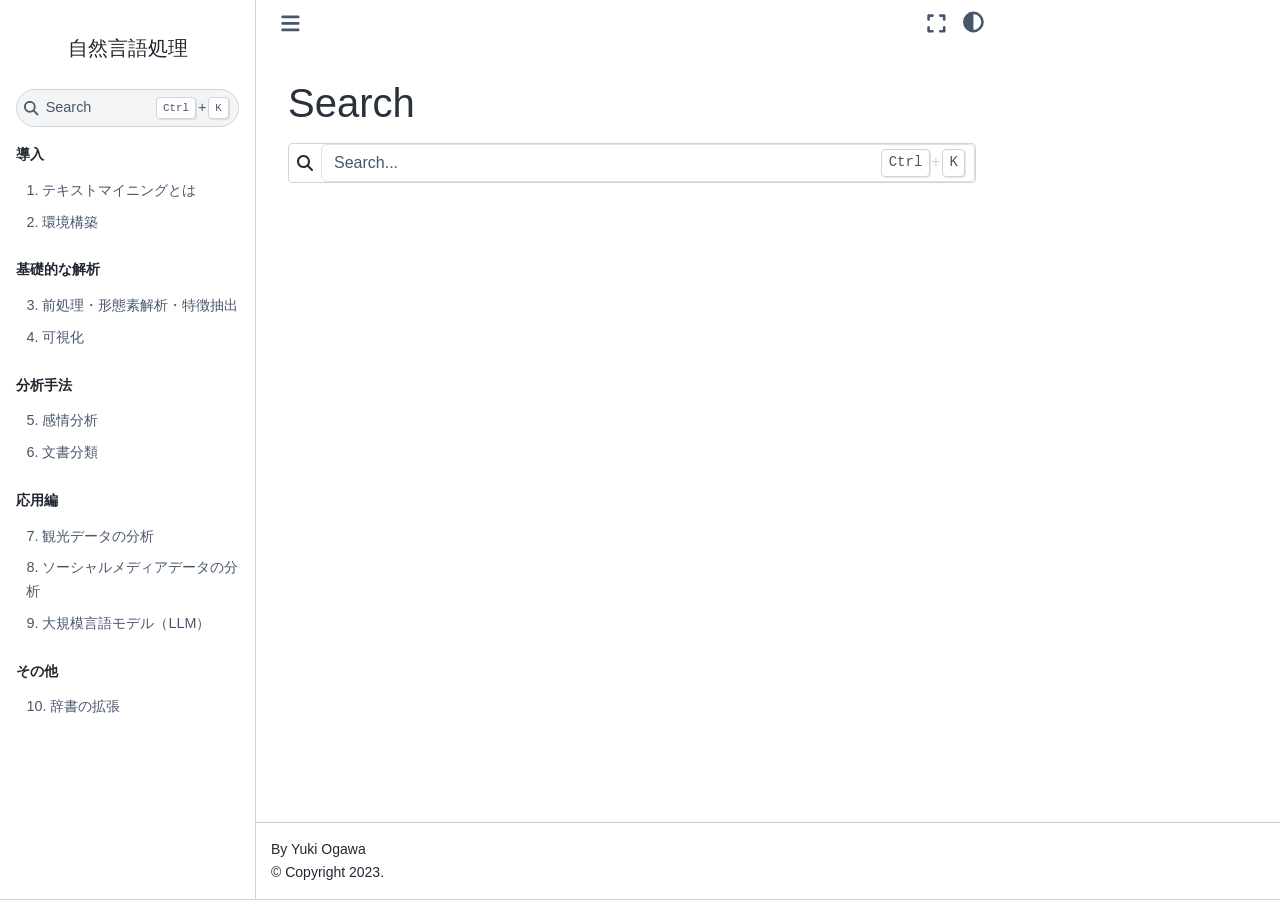
==== commit a6b1bb33: "サイト公開" ====
--- a/search.html
+++ b/search.html
@@ -33,6 +33,7 @@
     <link rel="stylesheet" type="text/css" href="_static/mystnb.8ecb98da25f57f5357bf6f572d296f466b2cfe2517ffebfabe82451661e28f02.css?v=6644e6bb" />
     <link rel="stylesheet" type="text/css" href="_static/sphinx-thebe.css?v=4fa983c6" />
     <link rel="stylesheet" type="text/css" href="_static/sphinx-design.min.css?v=95c83b7e" />
+    <link rel="stylesheet" type="text/css" href="_static/custom.css?v=ab1aa4ae" />
   
   <!-- Pre-loaded scripts that we'll load fully later -->
   <link rel="preload" as="script" href="_static/scripts/bootstrap.js?digest=dfe6caa3a7d634c4db9b" />
--- a/_static/custom.css
+++ b/_static/custom.css
@@ -0,0 +1,5 @@
+/* 出力（```text のブロック）を折り返して表示し、横スクロールをなくす */
+div.highlight-text div.highlight pre {
+  white-space: pre-wrap;
+  overflow-wrap: anywhere;
+}
